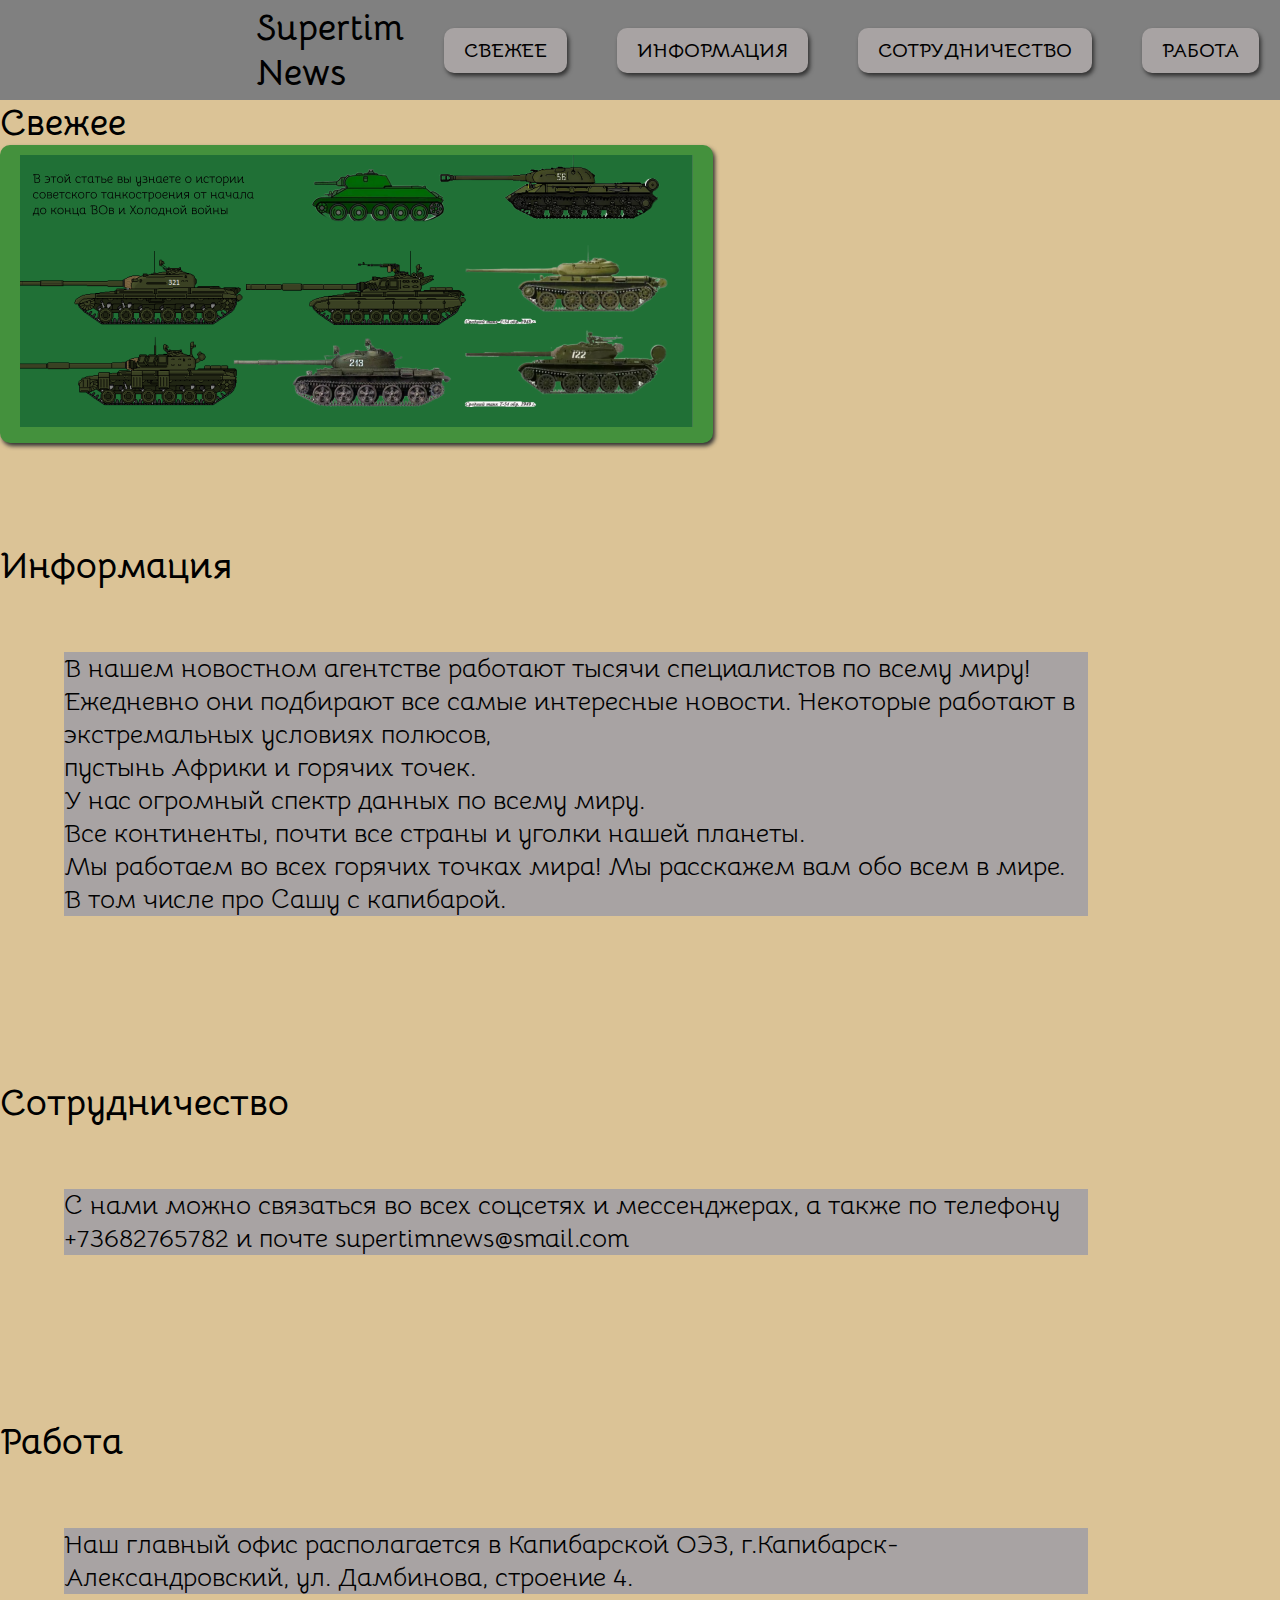
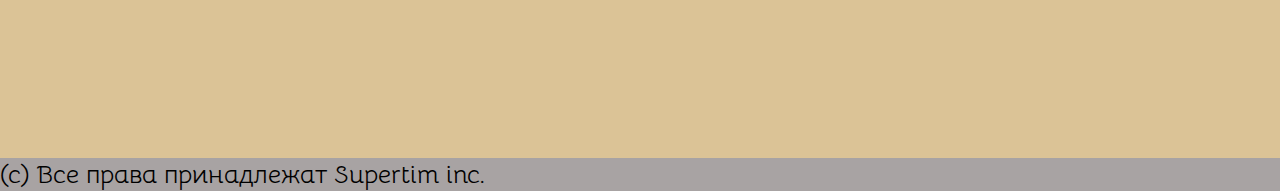
==== index.html @ e7a7e529 "Add files via upload" ====
<!DOCTYPE html>
<html lang="en">
<head>
    <meta charset="UTF-8">
    <meta name="viewport" content="width=device-width, initial-scale=1.0">
    <title>Supertim News</title>
     <link rel="stylesheet" href="style.css">
</head>
<body>
    <header>
        <div class="logo">Supertim News</div>
        <div class="pust">


        </div>
        <nav>
            <ul>
                <li><a href="#1" class="button">Свежее</a></li>
                <li><a href="#2" class="button">Информация</a></li>
                <li><a href="#3" class="button">Сотрудничество</a></li>
                <li><a href="#4" class="button">Работа</a></li>
            </ul>
        </nav>
    </header>
    <main>
        <article class="new" id="1">
            <div class="logostr">Свежее</div>
            <a href="stat1.html" class="button1"><img src="stat.PNG" alt=""></a>

        </article>
        <div class="razr">
            
        </div>
        <article id="2">
        <div class="logostr">Информация</div>
        <div>

        </div>
        <div class="txt">
                        В нашем новостном агентстве работают тысячи специалистов по всему миру!<br />
                        Ежедневно они подбирают все самые интересные новости. Некоторые работают в <br />
                        экстремальных условиях полюсов,<br />
                        пустынь Африки и горячих точек.<br />

                        У нас огромный спектр данных по всему миру.<br /> 
                        Все континенты, почти все страны и уголки нашей планеты.<br />
                        Мы работаем во всех горячих точках мира! Мы расскажем вам обо всем в мире. <br />
                        В том числе про Сашу с капибарой.
            </div> 
        </article>
        <div class="razr">

        </div>
        <article id="3">
            <div class="logostr">Сотрудничество</div>
            <div class="txt">
                С нами можно связаться во всех соцсетях и мессенджерах, а также по телефону
                +73682765782 и почте supertimnews@smail.com
            </div>

        </article>
        <div class="razr">

        </div>
        <article id="4">
            <div class="logostr">Работа</div>
            <div class="txt">
                Наш главный офис располагается в Капибарской ОЭЗ, г.Капибарск-Александровский, ул. Дамбинова, 
                строение 4.
            </div>


        </article>
        <div class="razr">

        </div>
    </main>
    <footer>
        <div>(с) Все права принадлежат Supertim inc.</div>
    </footer>
</body>
</html>
---- style.css ----
@import url('https://fonts.googleapis.com/css2?family=Bellota&display=swap');
body{
    margin:0;
    font-family: 'Bellota';
}
header{
    height: 100px;
    display: flex;
    align-items: center;
    padding: 0 20%;
    justify-content: space-between;
    background-color:grey;

}
header a{
    margin-right: 50px;
    font-weight: 500;
    font-size: 15px;
    color: black;
    text-decoration: none;
}
.logo{
    font-family: Bellota;
    font-size: 36px;
    font-weight: 850;
}
ul{
    display: flex;

}
li{
    list-style: none;
}
.pust{
    width: 20%;
}
.logostr{
    font-family: Bellota;
    font-size: 36px;
    font-weight: 700;
}
article a{
    margin-right: 50px;
    font-weight: 500;
    font-size: 15px;
    color: black;
    text-decoration: none;
}
main{
    background-color: #dbc396;
}
.txt{
    font-family: Bellota;
    font-size: 26px;
    display: flex;
    justify-content: flex-start;
    flex-wrap: wrap;
    background-color: rgb(168, 163, 163);
    text-align: left;
    width: 80%;
    margin: 5%;

}
.razr{
    height: 100px;
    background-color: #dbc396;
}
.ss{
    margin:5%;
    background-color: grey;
}

footer{
    background-color: rgb(168, 163, 163);
    font-family: Bellota;
    font-size: 26px;
}
.stat1{
    background-color: #dbc396;
    font-family: Bellota;
    font-size: 26px;
}
.img1{
    display: flex;

}
.button{
    display: inline-block;
    padding: 10px 20px;
    background-color:  rgb(168, 163, 163);
    text-decoration: none;
    border-radius: 10px;
    color: #000000;
    font-size: 20px;
    font-weight: 800;
    text-transform: uppercase;
    box-shadow: 2px 3px 4px #313131;
}
.button:hover{
    background-color: rgba(163, 161, 160, 0.3);
    box-shadow: none;
}
.button1{
    display: inline-block;
    padding: 10px 20px;
    background-color:  rgb(68, 145, 61);
    text-decoration: none;
    border-radius: 10px;
    color: #000000;
    font-size: 20px;
    font-weight: 800;
    text-transform: uppercase;
    box-shadow: 2px 3px 4px #313131;
}
.button1:hover{
    background-color: rgba(41, 134, 57, 0.3);
    box-shadow: none;
}
.txt1{
    font-family: Bellota;
    font-size: 26px;
    display: flex;
    justify-content: flex-start;
    flex-wrap: wrap;
    text-align: left;
    margin: 5%;

}
.statcolor{
    background-color: #dbc396;
}
body{
    background-color: #dbc396;
}
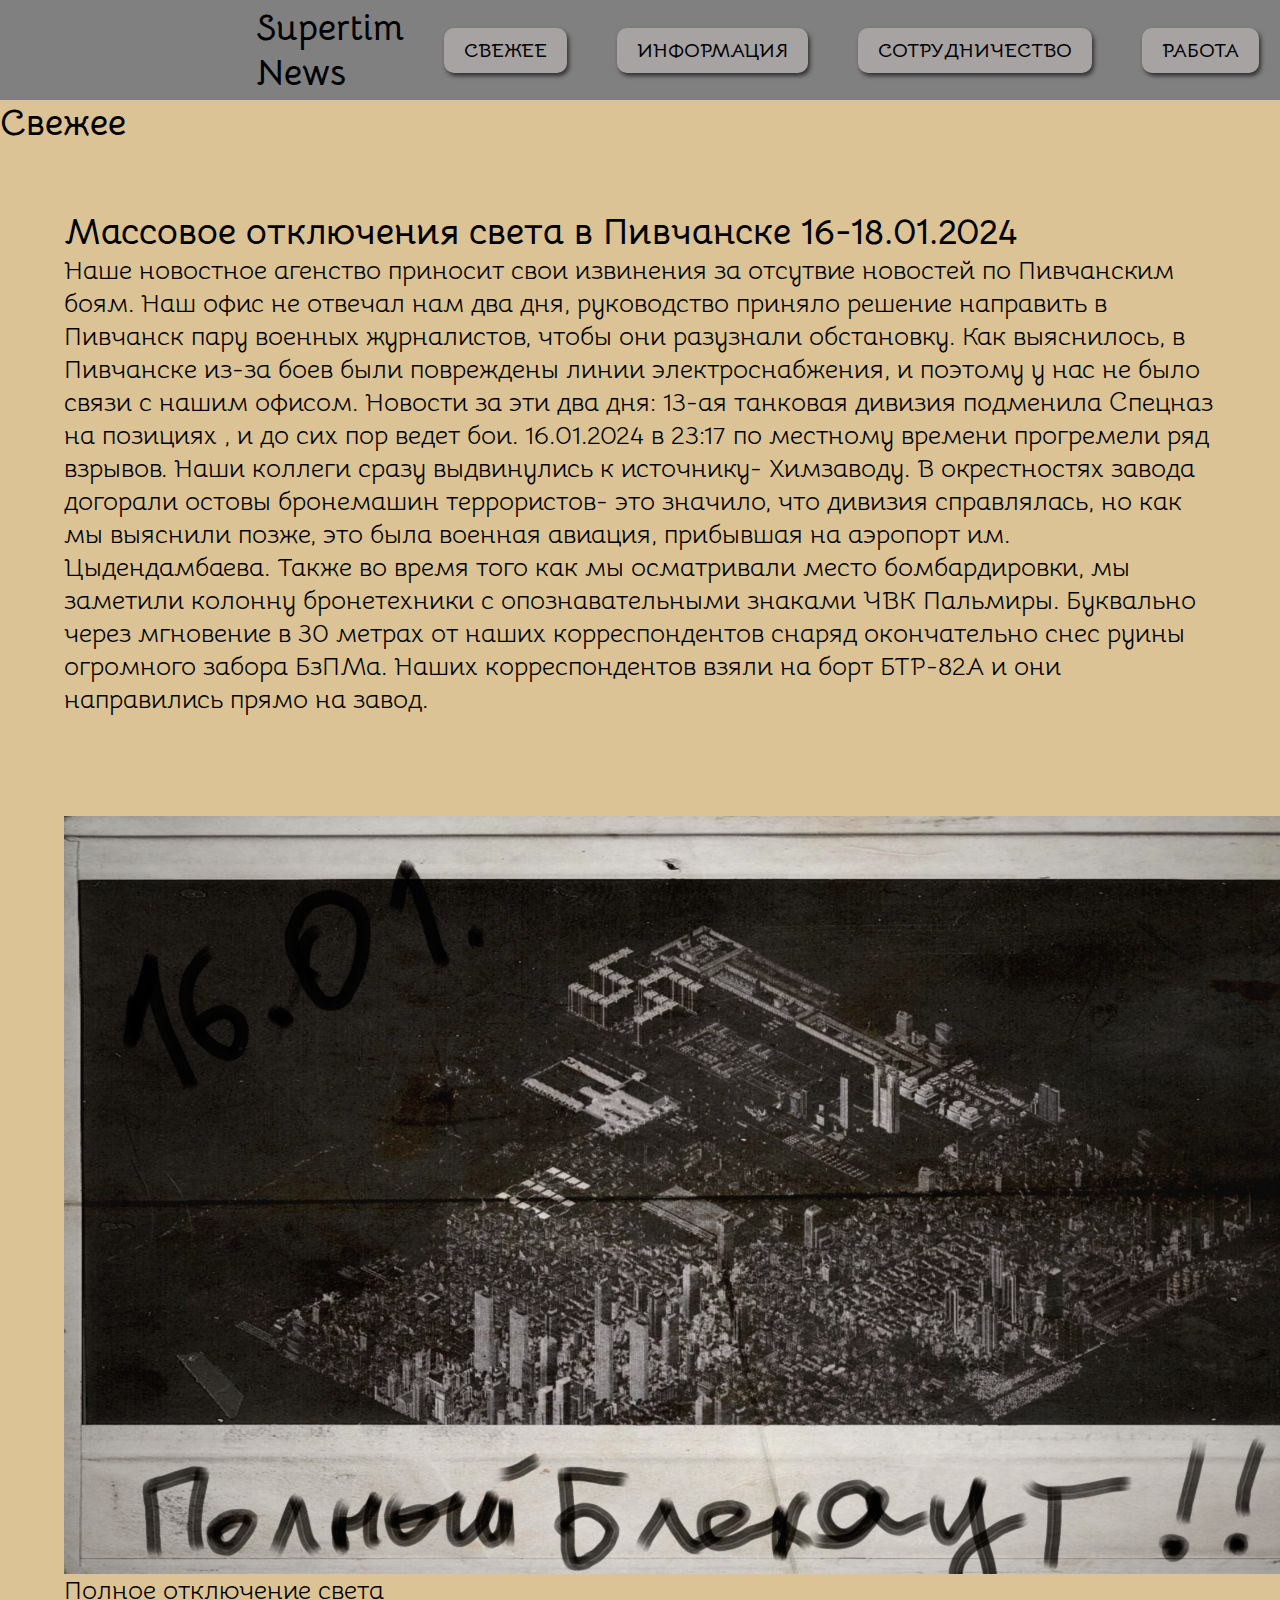
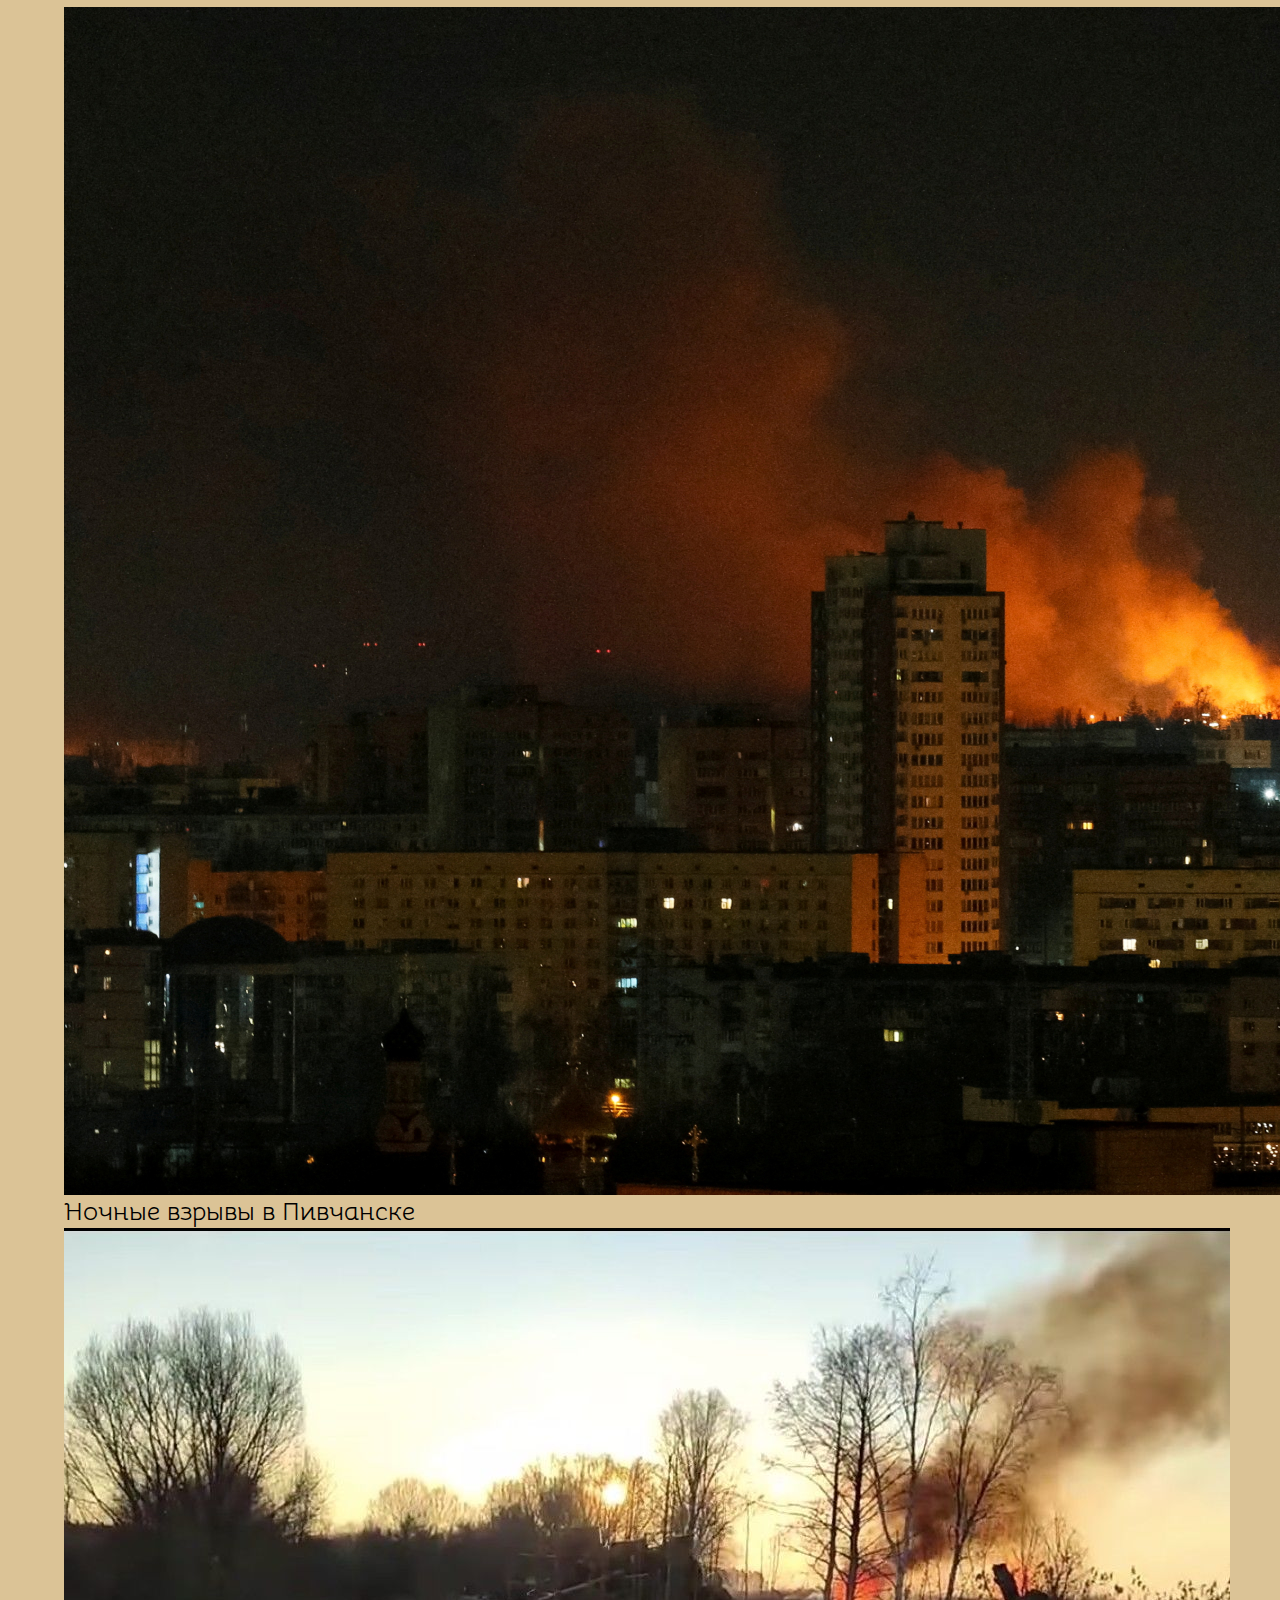
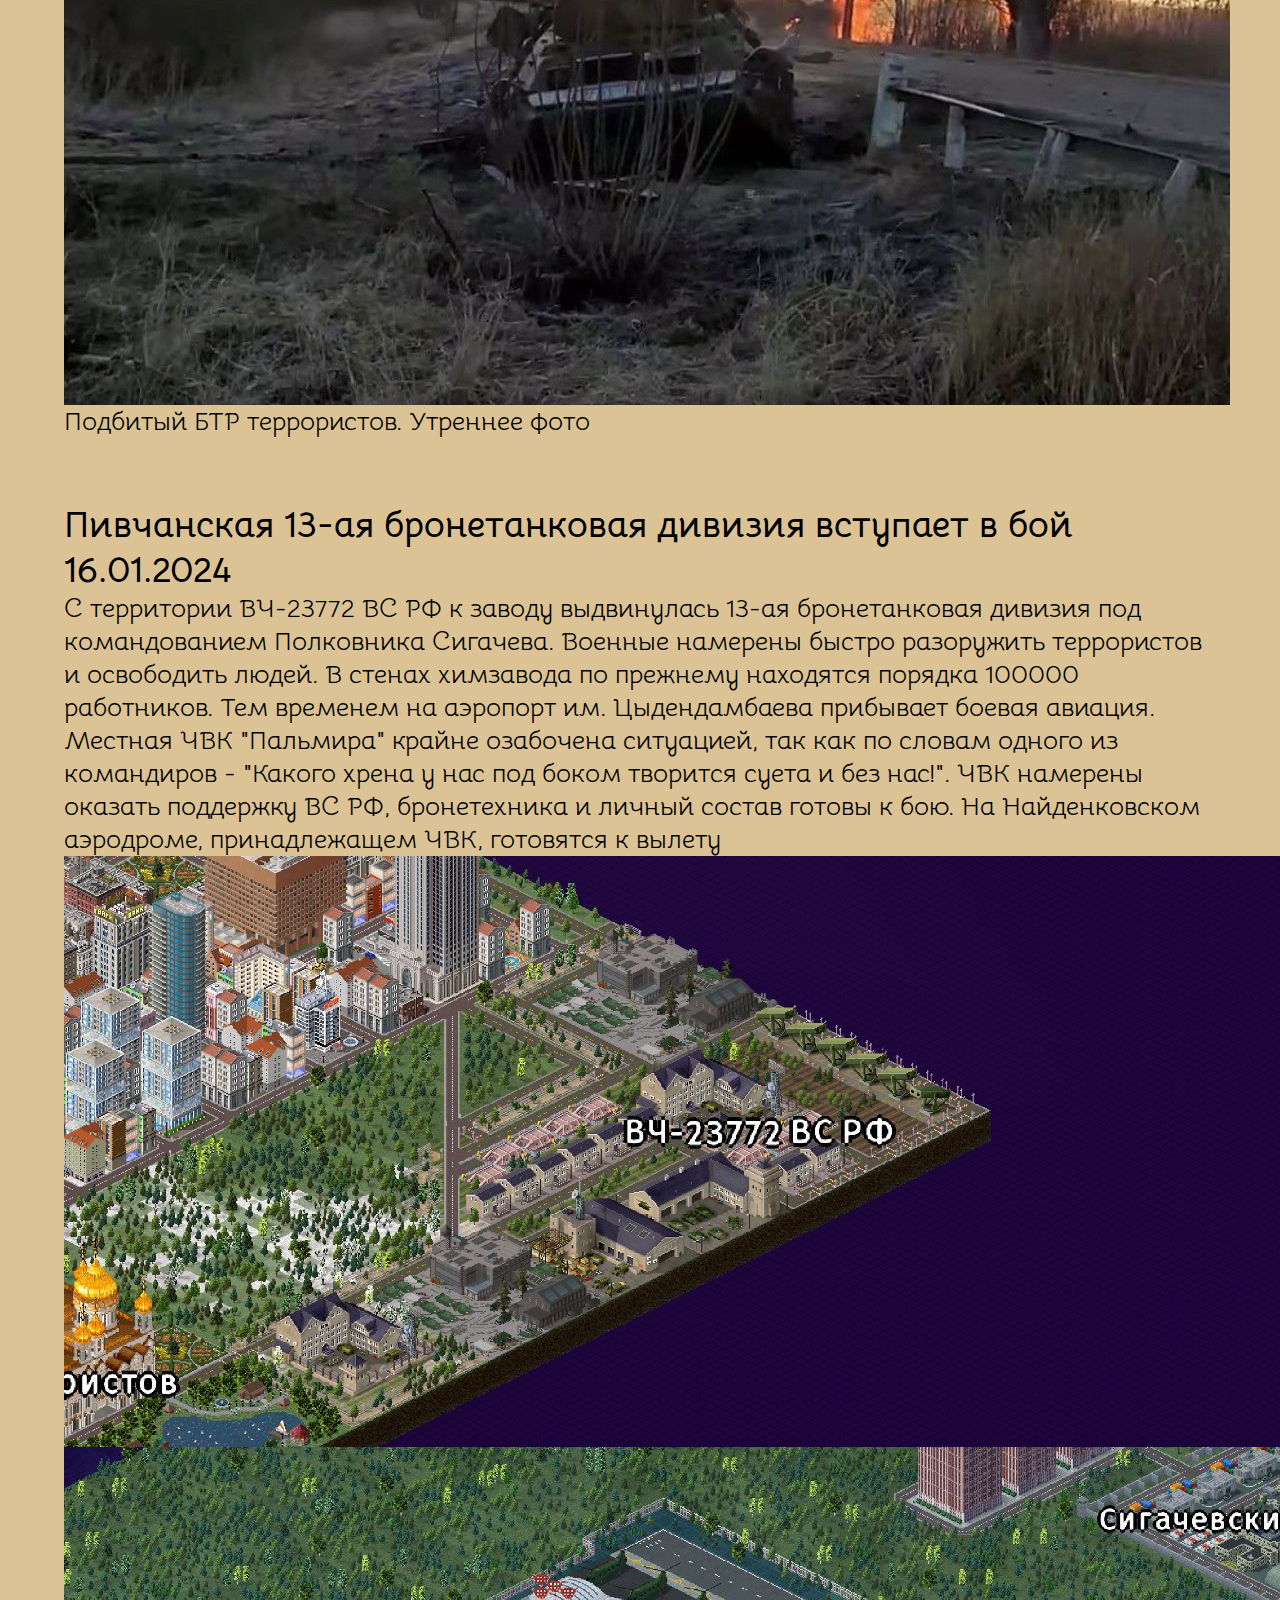
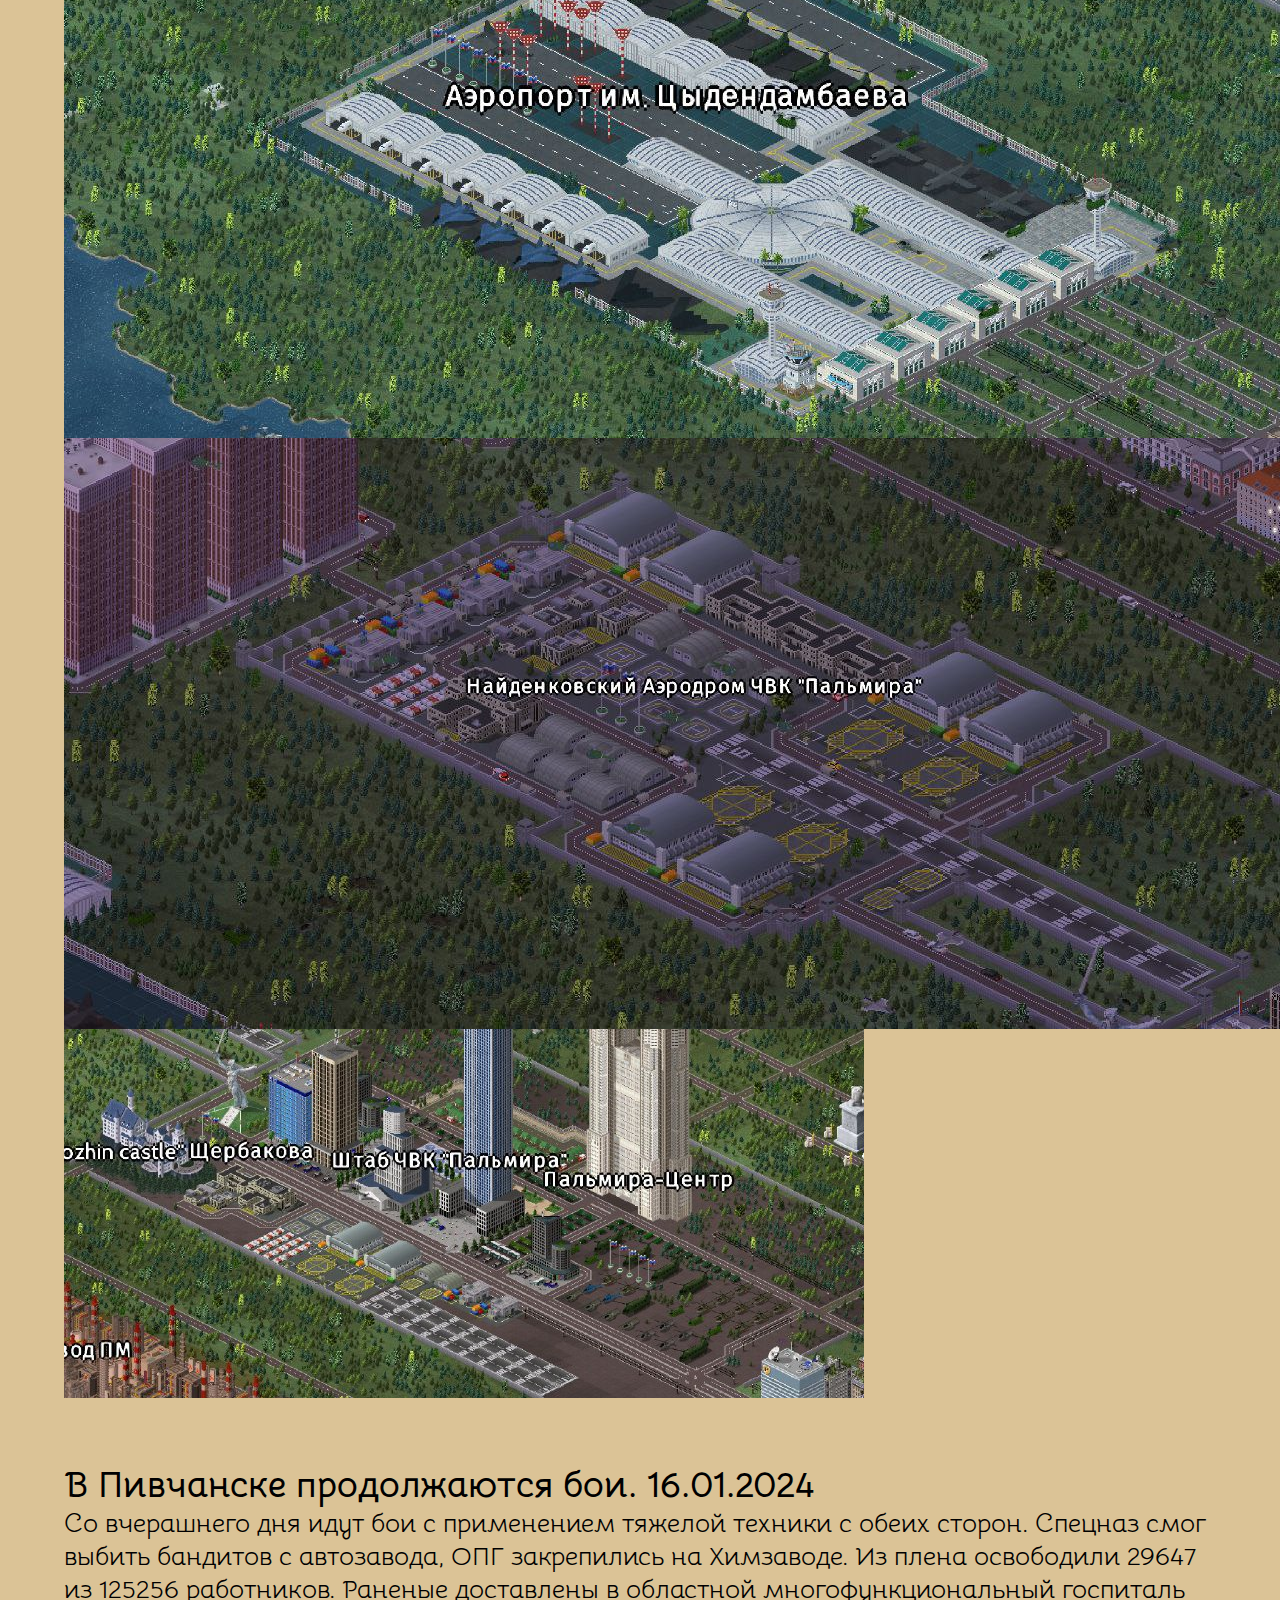
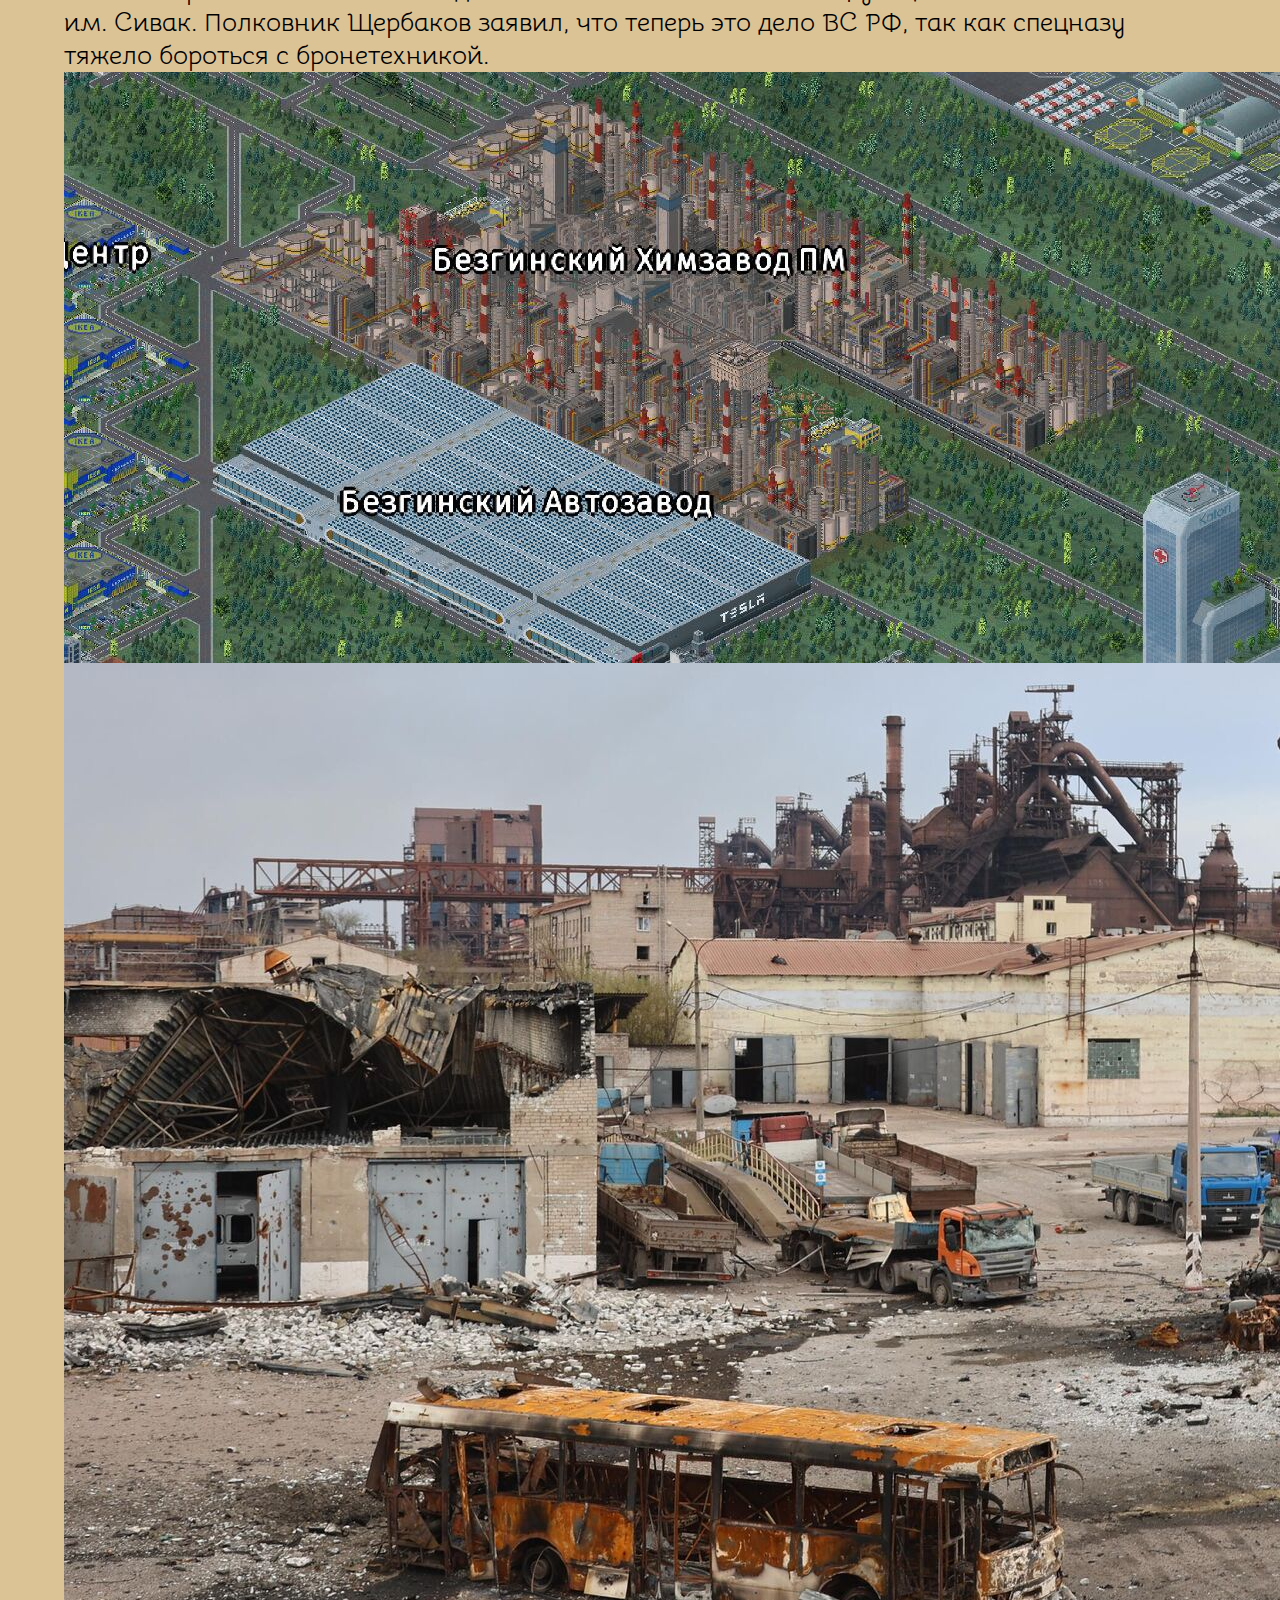
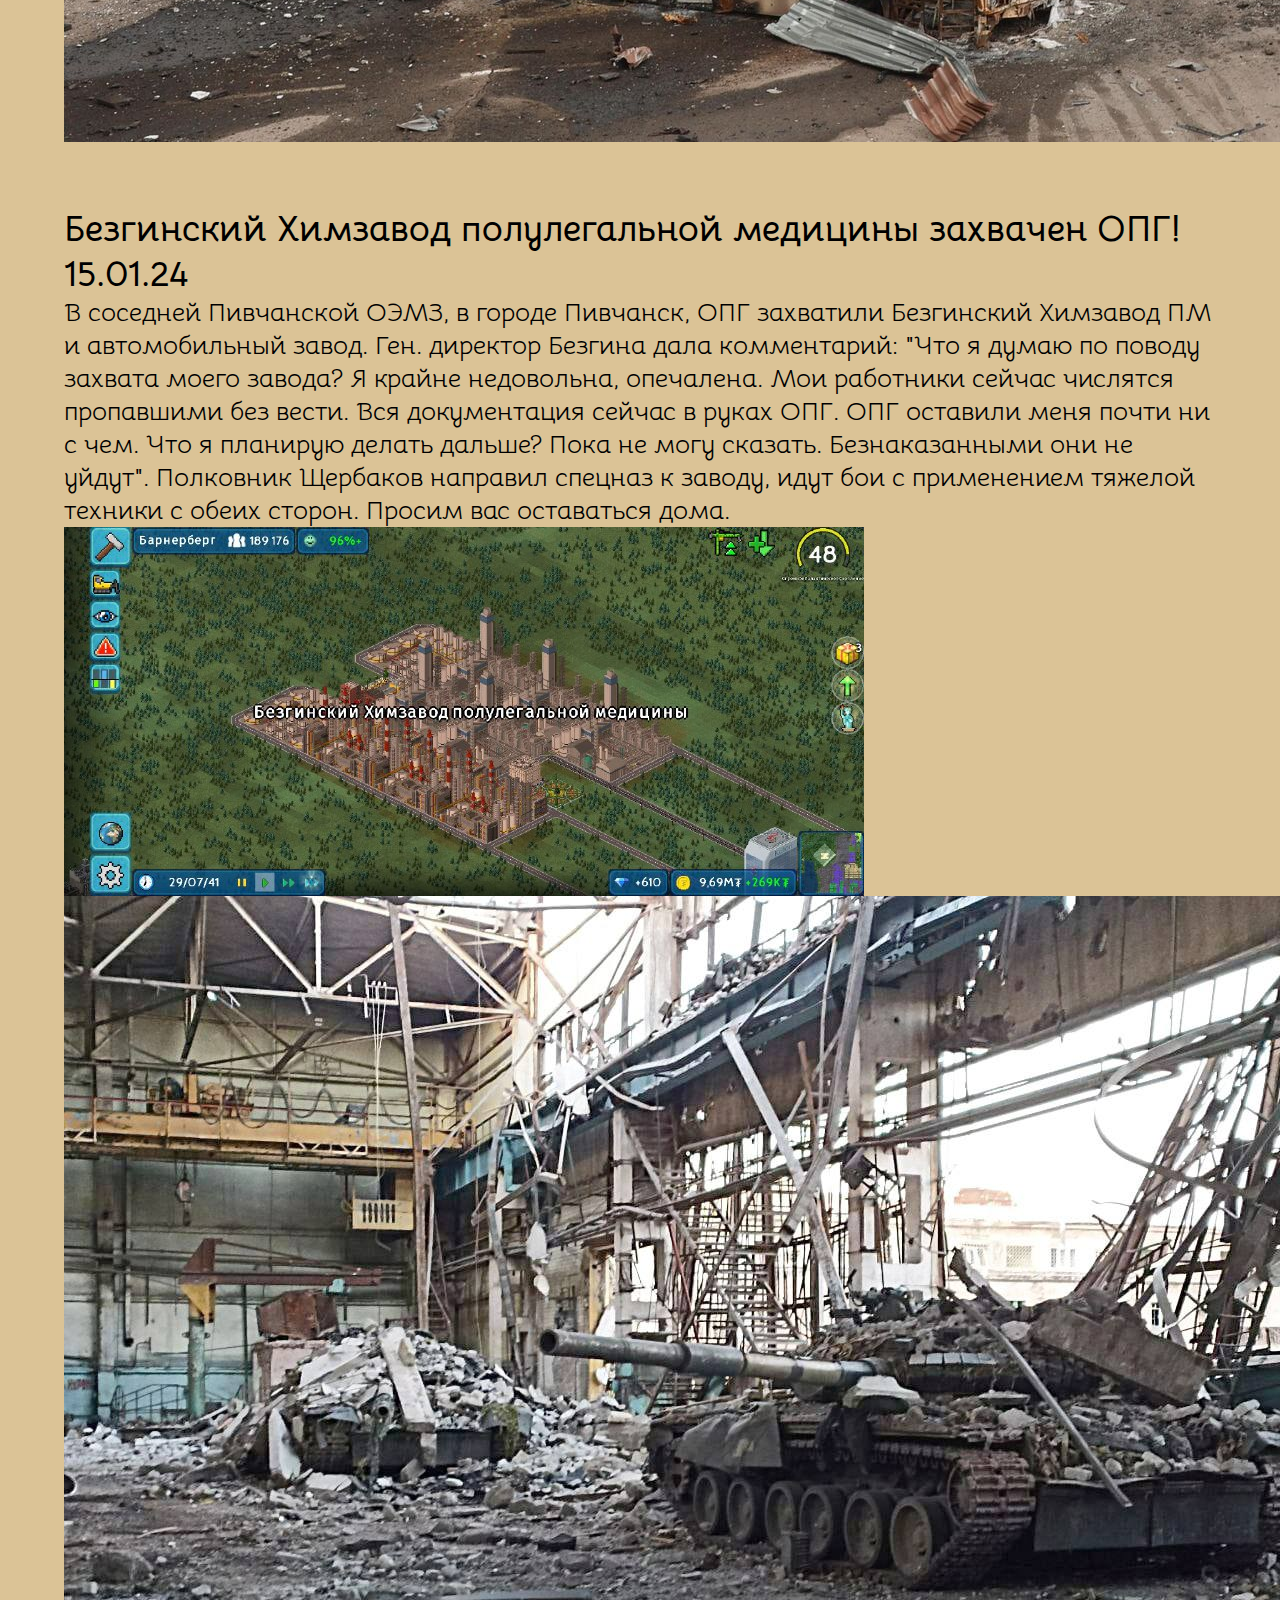
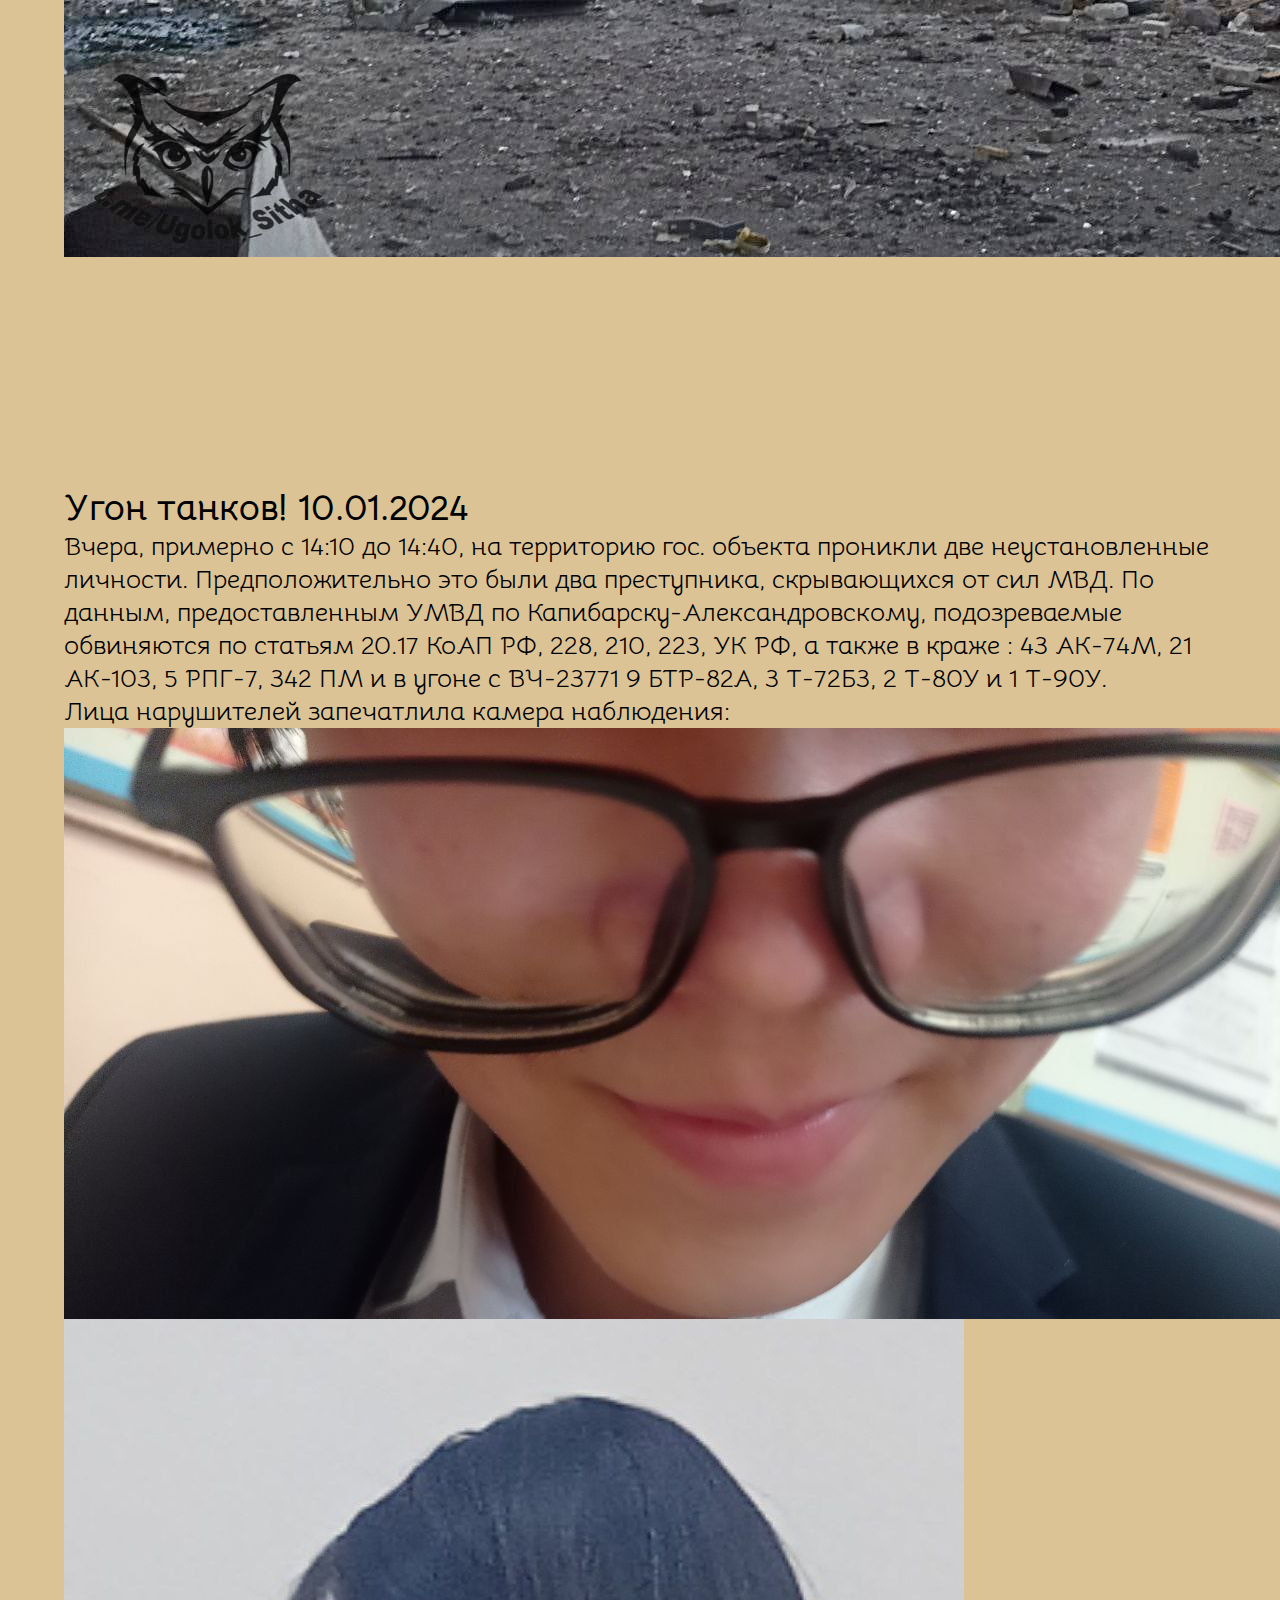
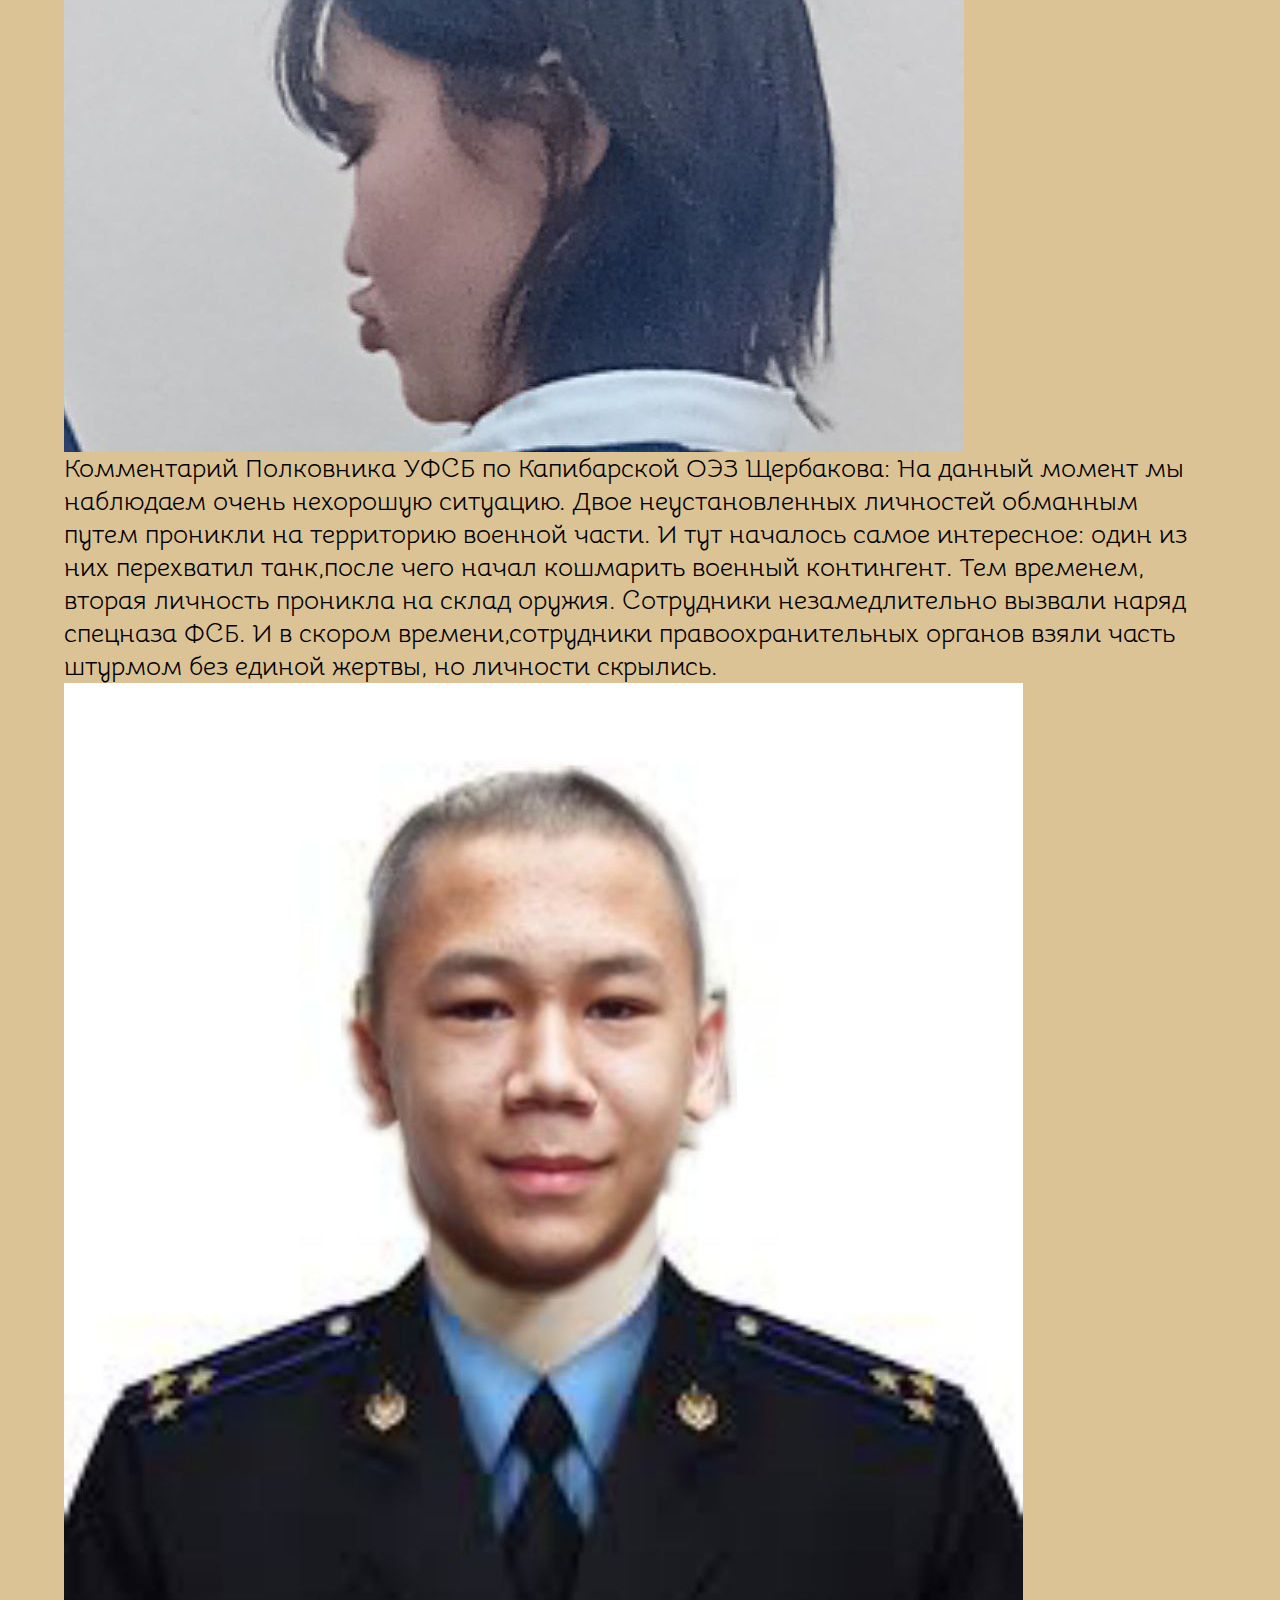
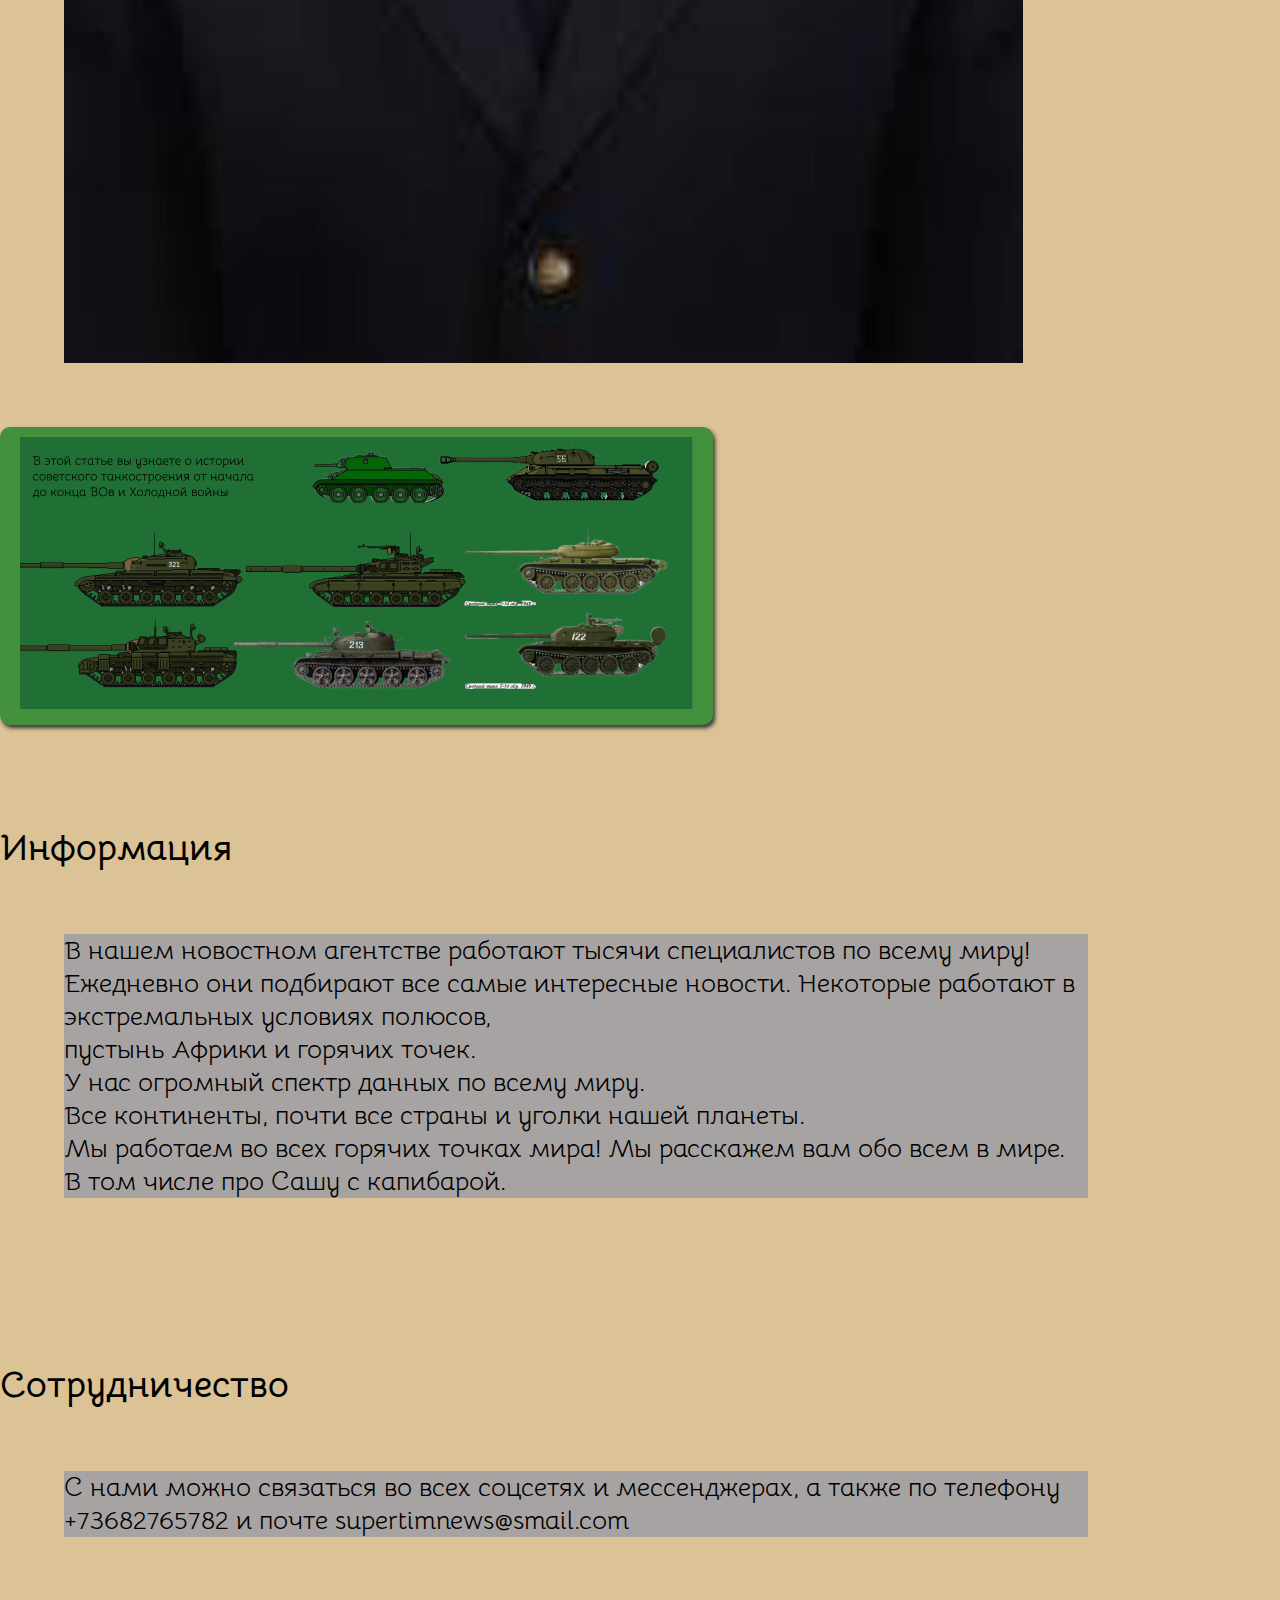
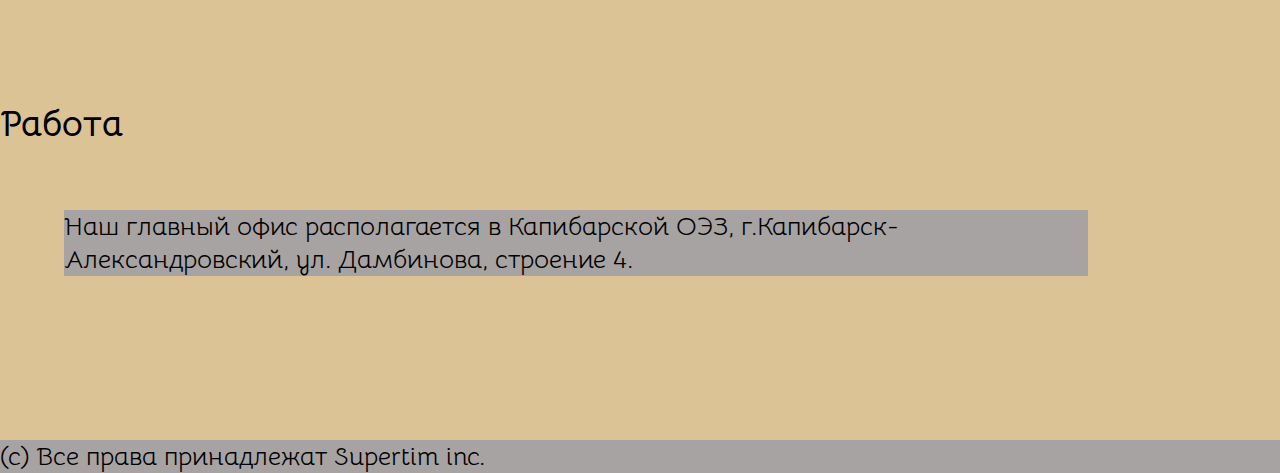
==== commit 425c9e98: "Add files via upload" ====
--- a/index.html
+++ b/index.html
@@ -1,6 +1,7 @@
 <!DOCTYPE html>
 <html lang="en">
 <head>
+    <meta name="yandex-verification" content="4225d6c9a8a14263" />
     <meta charset="UTF-8">
     <meta name="viewport" content="width=device-width, initial-scale=1.0">
     <title>Supertim News</title>
@@ -25,6 +26,81 @@
     <main>
         <article class="new" id="1">
             <div class="logostr">Свежее</div>
+
+            <div class="txt1">
+                <div class="logostr"> Массовое отключения света в Пивчанске 16-18.01.2024  </div>
+                Наше новостное агенство приносит свои извинения за отсутвие новостей по Пивчанским боям. Наш офис
+                не отвечал нам два дня, руководство приняло решение направить в Пивчанск пару военных журналистов, 
+                чтобы они разузнали обстановку. Как выяснилось, в Пивчанске из-за боев были повреждены линии электроснабжения,
+                и поэтому у нас не было связи с нашим офисом. Новости за эти два дня: 13-ая танковая дивизия подменила Спецназ на позициях
+                , и до сих пор ведет бои. 16.01.2024 в 23:17 по местному времени прогремели ряд взрывов. Наши коллеги сразу выдвинулись к источнику- Химзаводу. 
+                В окрестностях завода догорали остовы бронемашин террористов- это значило, что дивизия справлялась, но как мы выяснили позже, это была военная авиация,
+                прибывшая на аэропорт им. Цыдендамбаева. Также во время того как мы осматривали место бомбардировки, мы заметили колонну
+                бронетехники с опознавательными знаками ЧВК Пальмиры. Буквально через мгновение в 30 метрах от наших корреспондентов снаряд окончательно
+                снес руины огромного забора БзПМа. Наших корреспондентов взяли на борт БТР-82А и они направились прямо на завод.  <br>
+                <div class="razr"> </div>
+                <img class= "prest" src="blackout.jpg" alt="">
+                Полное отключение света
+                <img class= "prest" src="vzryvy.jpg" alt="">
+                Ночные взрывы в Пивчанске
+                <img class= "prest" src="ostov.jpg" alt="">
+                Подбитый БТР террористов. Утреннее фото
+                
+            </div>
+
+            <div class="txt1">
+                <div class="logostr"> Пивчанская 13-ая бронетанковая дивизия вступает в бой 16.01.2024  </div>
+                С территории ВЧ-23772 ВС РФ к заводу выдвинулась 13-ая бронетанковая дивизия под командованием Полковника Сигачева.
+                Военные намерены быстро разоружить террористов и освободить людей. В стенах химзавода по прежнему находятся порядка 100000 работников. 
+                Тем временем на аэропорт им. Цыдендамбаева прибывает боевая авиация. Местная ЧВК "Пальмира" крайне озабочена ситуацией, так как по словам одного из командиров - 
+                "Какого хрена у нас под боком творится суета и без нас!". ЧВК намерены оказать поддержку ВС РФ, бронетехника и личный состав готовы к бою. На Найденковском аэродроме,
+                принадлежащем ЧВК, готовятся к вылету
+
+                <img class= "prest" src="vch.jpg" alt="">
+                <img class= "prest" src="aeroport.jpg" alt="">
+                <img class= "prest" src="aerodr.jpg" alt="">
+                <img class= "prest" src="palmira.jpg" alt="">
+            </div>
+
+            <div class="txt1">
+                <div class="logostr"> В Пивчанске продолжаются бои. 16.01.2024  </div>
+                Со вчерашнего дня идут бои с применением тяжелой техники с обеих сторон. Спецназ смог выбить бандитов с автозавода, ОПГ закрепились на Химзаводе. 
+                Из плена освободили 29647 из 125256 работников. Раненые доставлены в областной многофункциональный госпиталь им. Сивак. 
+                Полковник Щербаков заявил, что теперь это дело ВС РФ, так как спецназу тяжело бороться с бронетехникой. 
+                <img class= "prest" src="bz.jpg" alt="">
+                <img class= "prest" src="z2.jpg" alt="">
+            </div>
+
+            <div class="txt1">
+                <div class="logostr"> Безгинский Химзавод полулегальной медицины захвачен ОПГ! 15.01.24</div>
+                В соседней Пивчанской ОЭМЗ, в городе Пивчанск, ОПГ захватили Безгинский Химзавод ПМ и автомобильный завод. Ген. директор Безгина дала комментарий: 
+                "Что я думаю по поводу захвата моего завода? Я крайне недовольна, опечалена. Мои работники сейчас числятся пропавшими без вести.
+                Вся документация сейчас в руках ОПГ. 
+                ОПГ оставили меня почти ни с чем. Что я планирую делать дальше? 
+                Пока не могу сказать. Безнаказанными они не уйдут".
+                Полковник Щербаков направил спецназ к заводу, 
+                идут бои с применением тяжелой техники с обеих сторон. Просим вас оставаться дома. 
+                <img class= "prest" src="zavod.jpg" alt="">
+                <img class= "prest" src="z1.jpg" alt="">
+            </div>
+            <div class="razr"></div>
+            <div class="txt1">
+                <div class="logostr"> Угон танков! 10.01.2024</div>
+                Вчера, примерно с 14:10 до 14:40, на территорию гос. объекта проникли две неустановленные личности. 
+                Предположительно это были два преступника, скрывающихся от сил МВД. По данным, предоставленным УМВД по Капибарску-Александровскому,
+                подозреваемые обвиняются по статьям 20.17 КоАП РФ, 228, 210, 223, УК РФ, а также в краже : 43 АК-74М, 21 АК-103, 5 РПГ-7, 342 ПМ 
+                и в угоне с ВЧ-23771 9 БТР-82А, 3 Т-72Б3, 2 Т-80У и 1 Т-90У.<br>
+                Лица нарушителей запечатлила камера наблюдения:<br>
+                <img class= "prest" src="sanya.jpg" alt="">
+                <img class= "prest" src="sar.jpg" alt="">
+                Комментарий Полковника УФСБ по Капибарской ОЭЗ Щербакова:  На данный момент мы наблюдаем очень нехорошую ситуацию. 
+                Двое неустановленных личностей обманным путем проникли на территорию военной части. И тут началось самое интересное: 
+                один из них перехватил танк,после чего начал кошмарить военный контингент. Тем временем, вторая личность проникла на склад оружия. Сотрудники незамедлительно вызвали наряд спецназа ФСБ. 
+                И в скором времени,сотрудники правоохранительных органов взяли часть штурмом без единой жертвы, но личности скрылись. <br>
+                <img class= "prest" src="andr.jpg" alt="">
+
+            </div>
+            
             <a href="stat1.html" class="button1"><img src="stat.PNG" alt=""></a>
 
         </article>
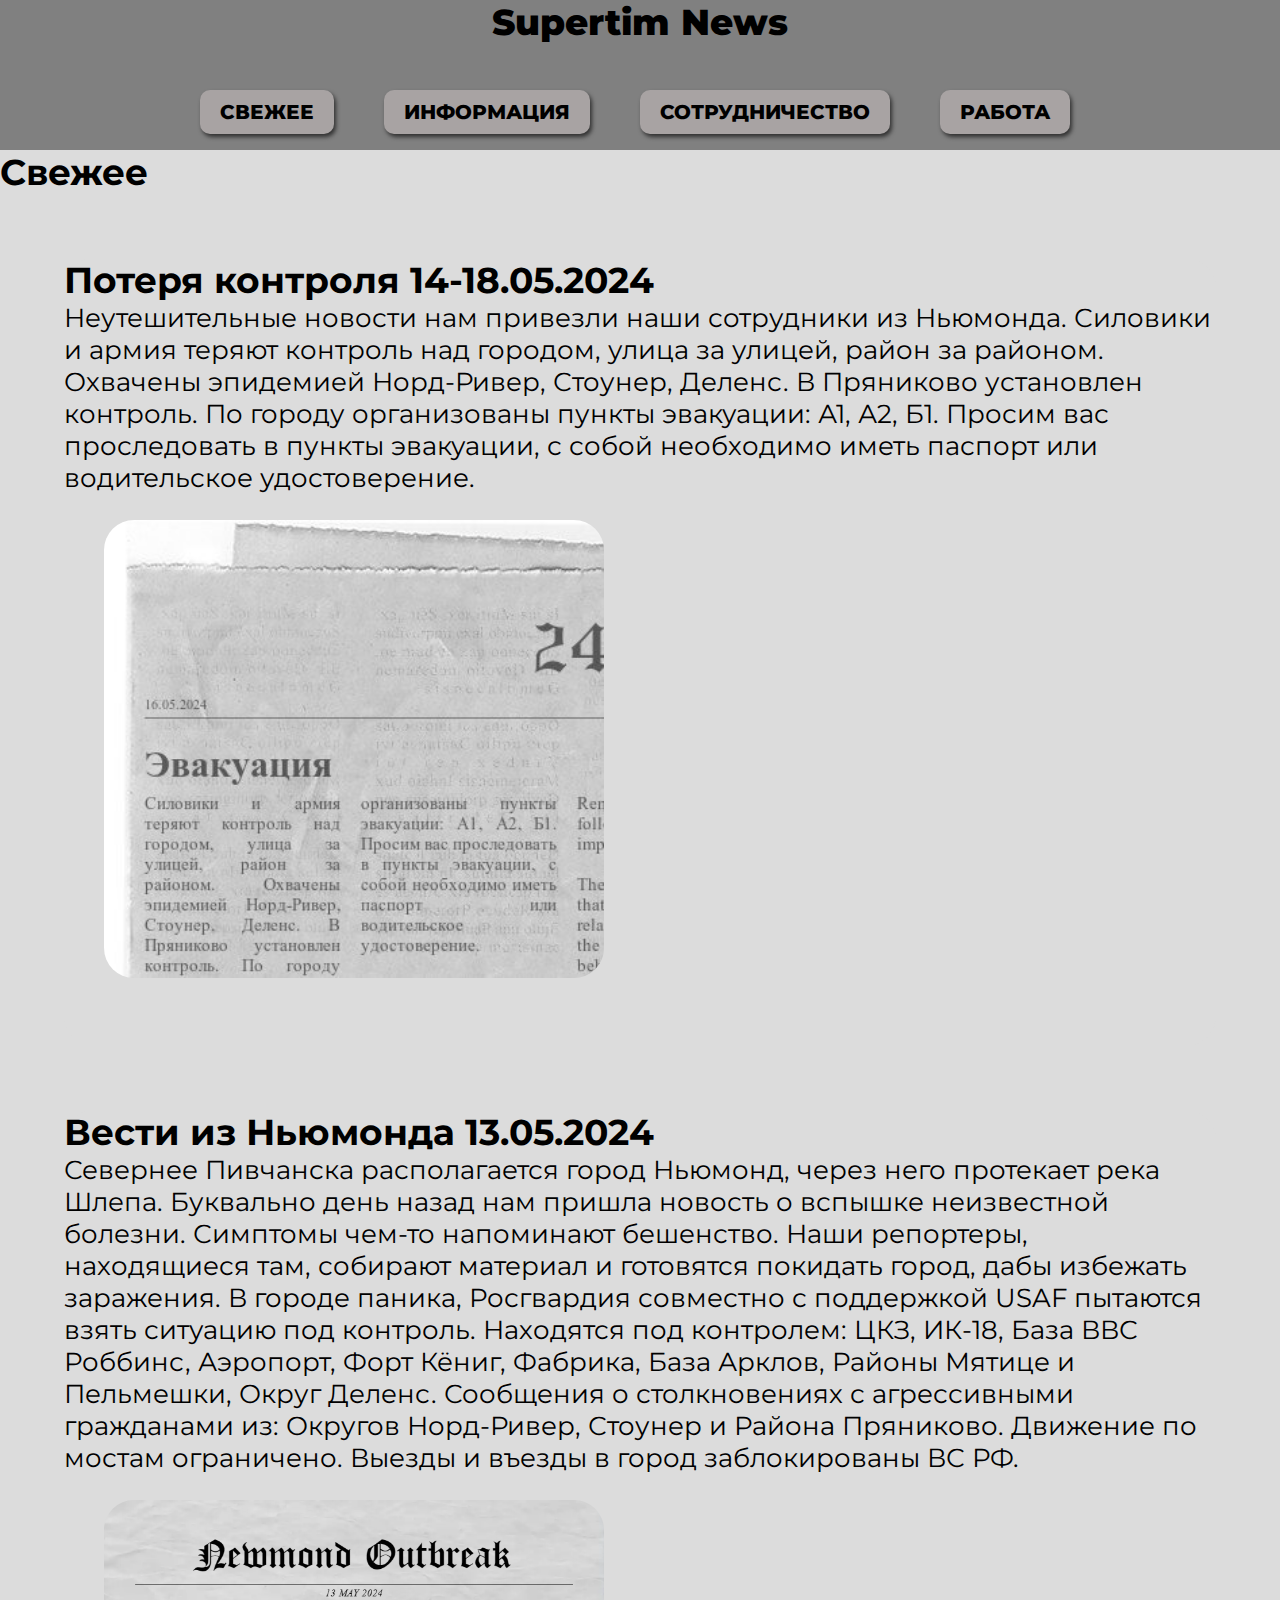
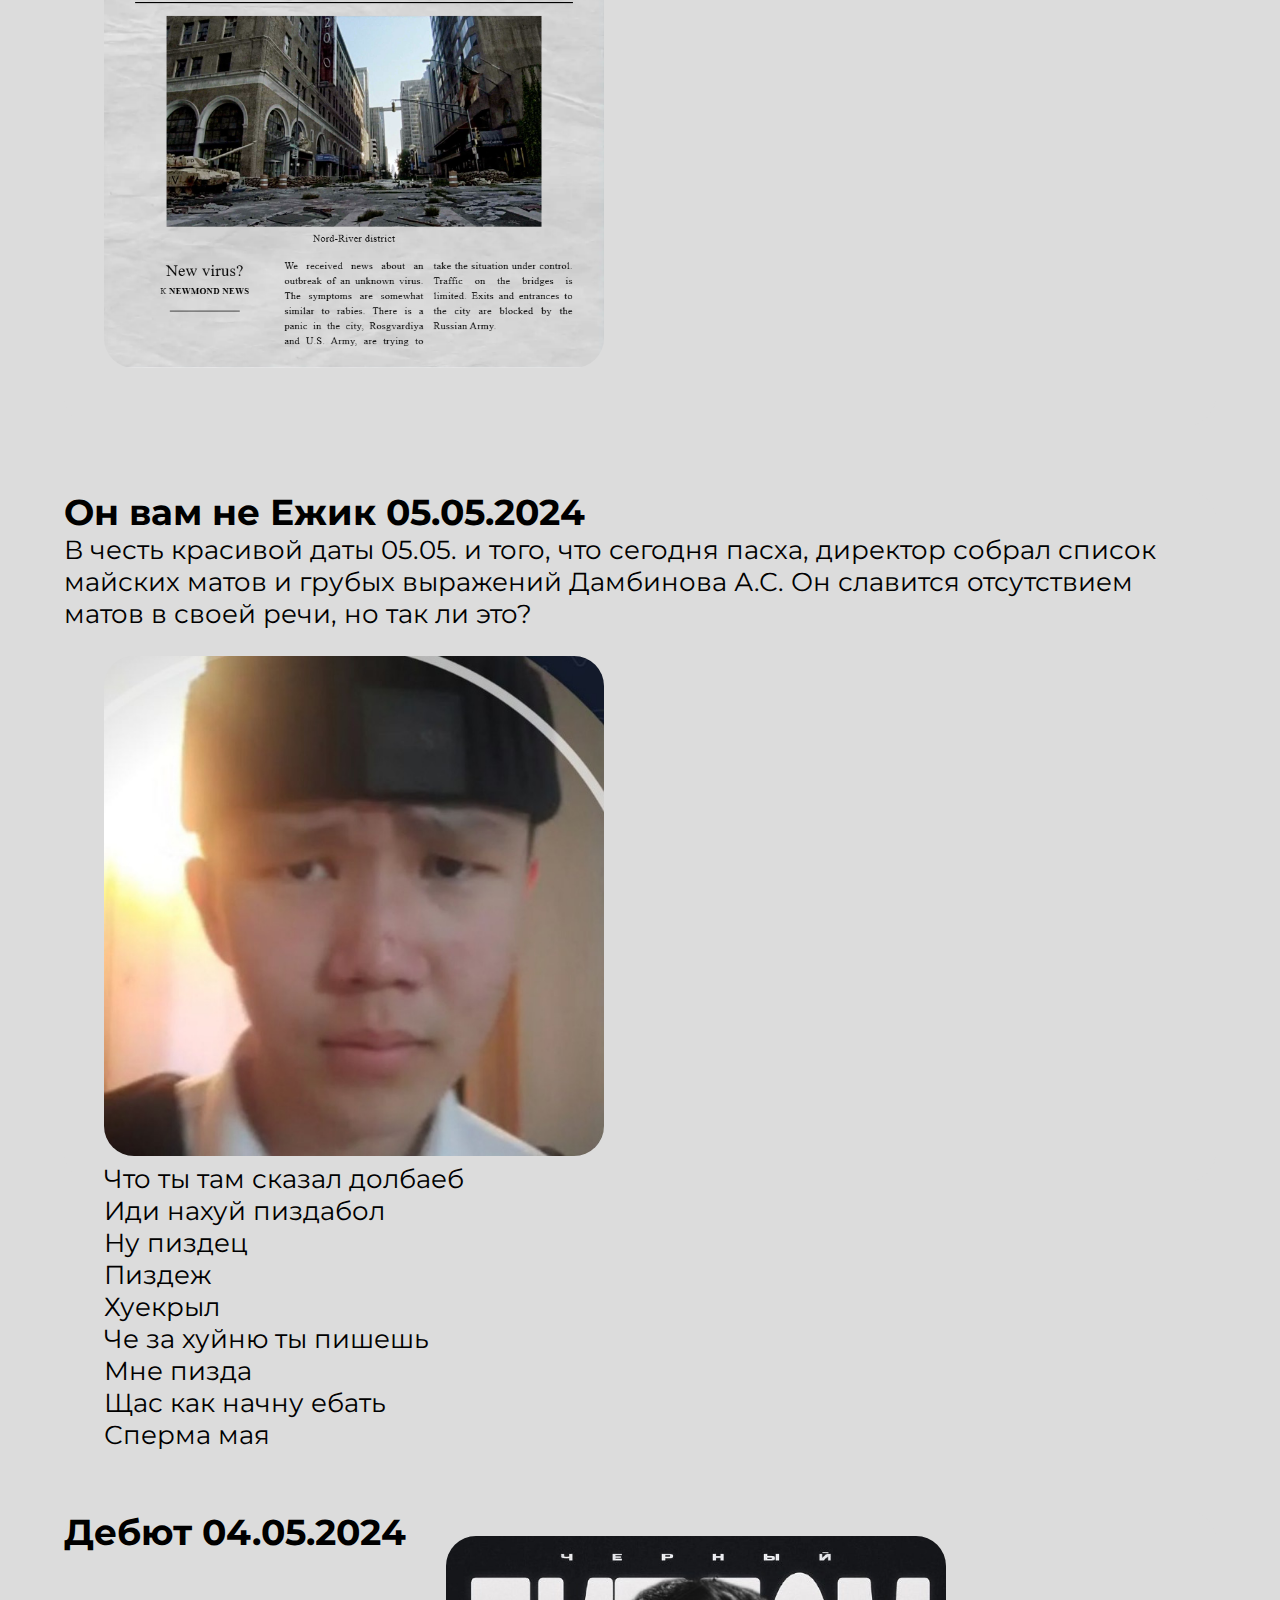
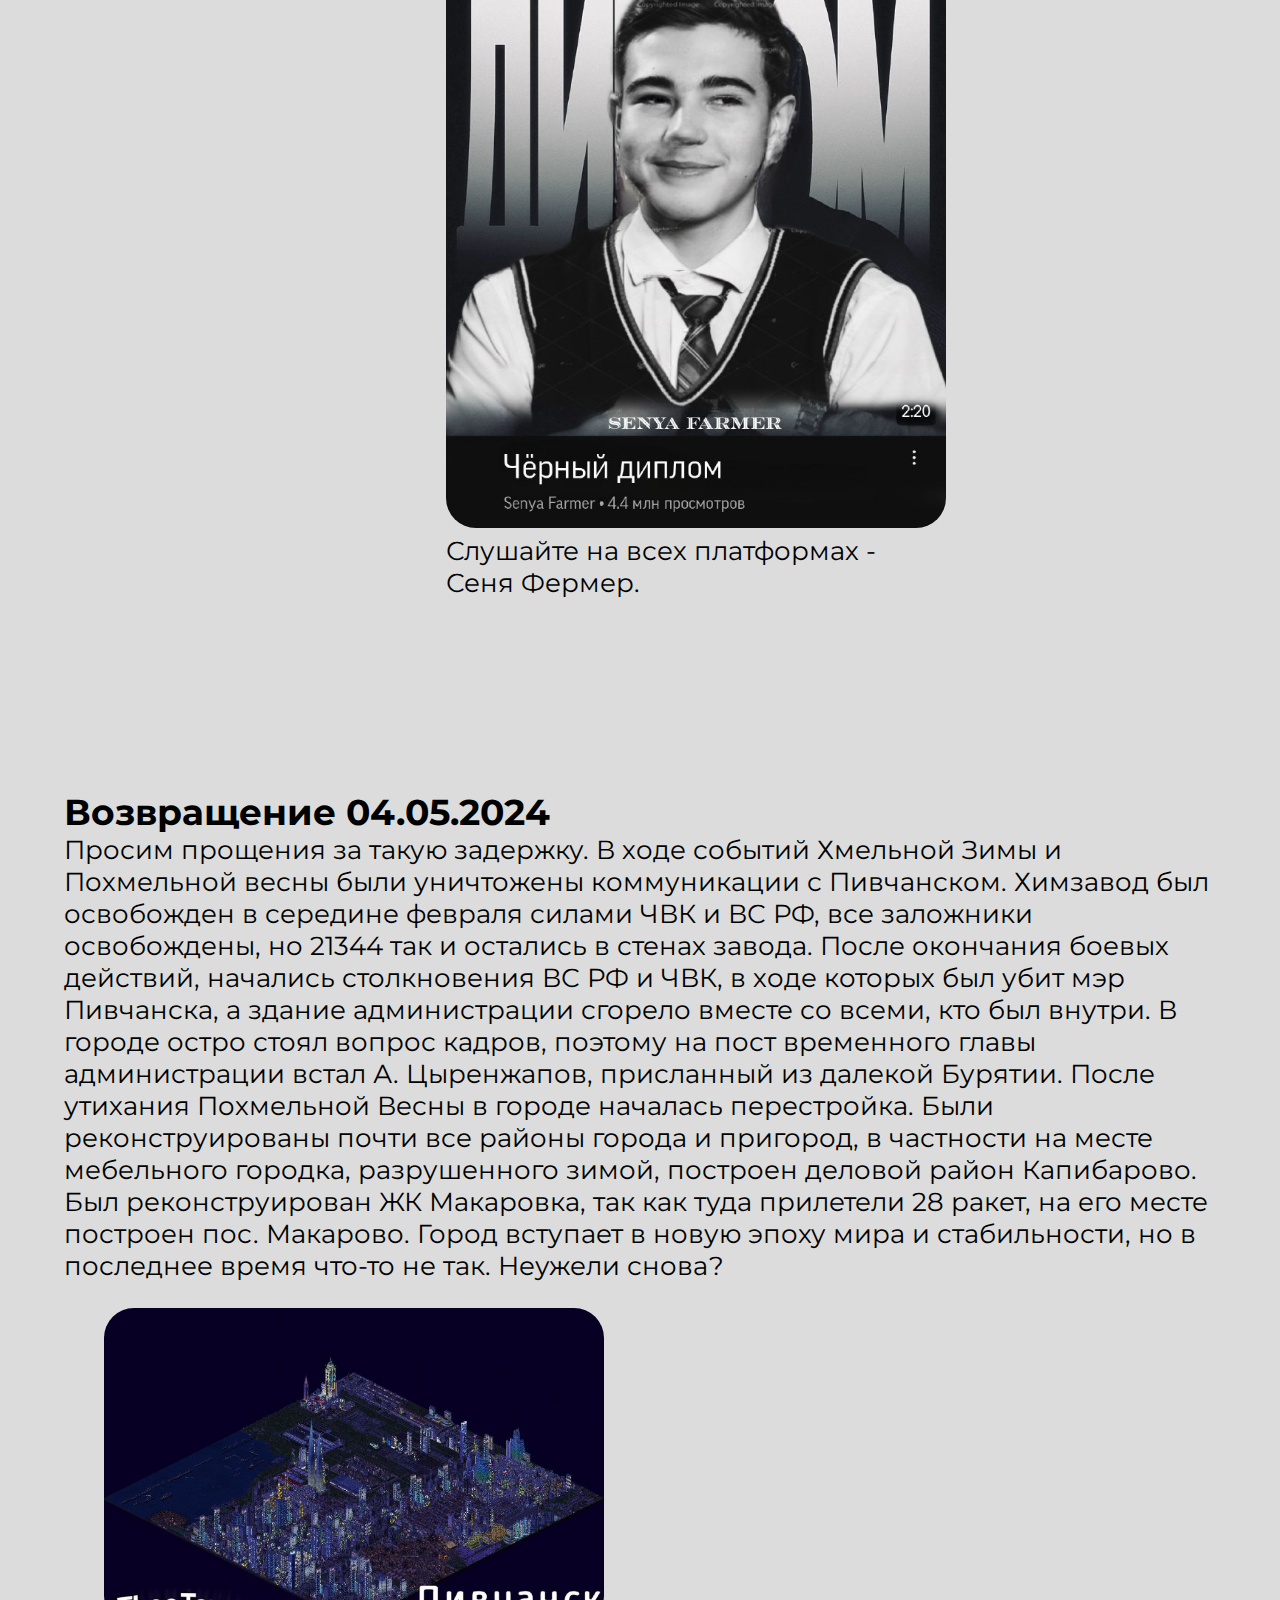
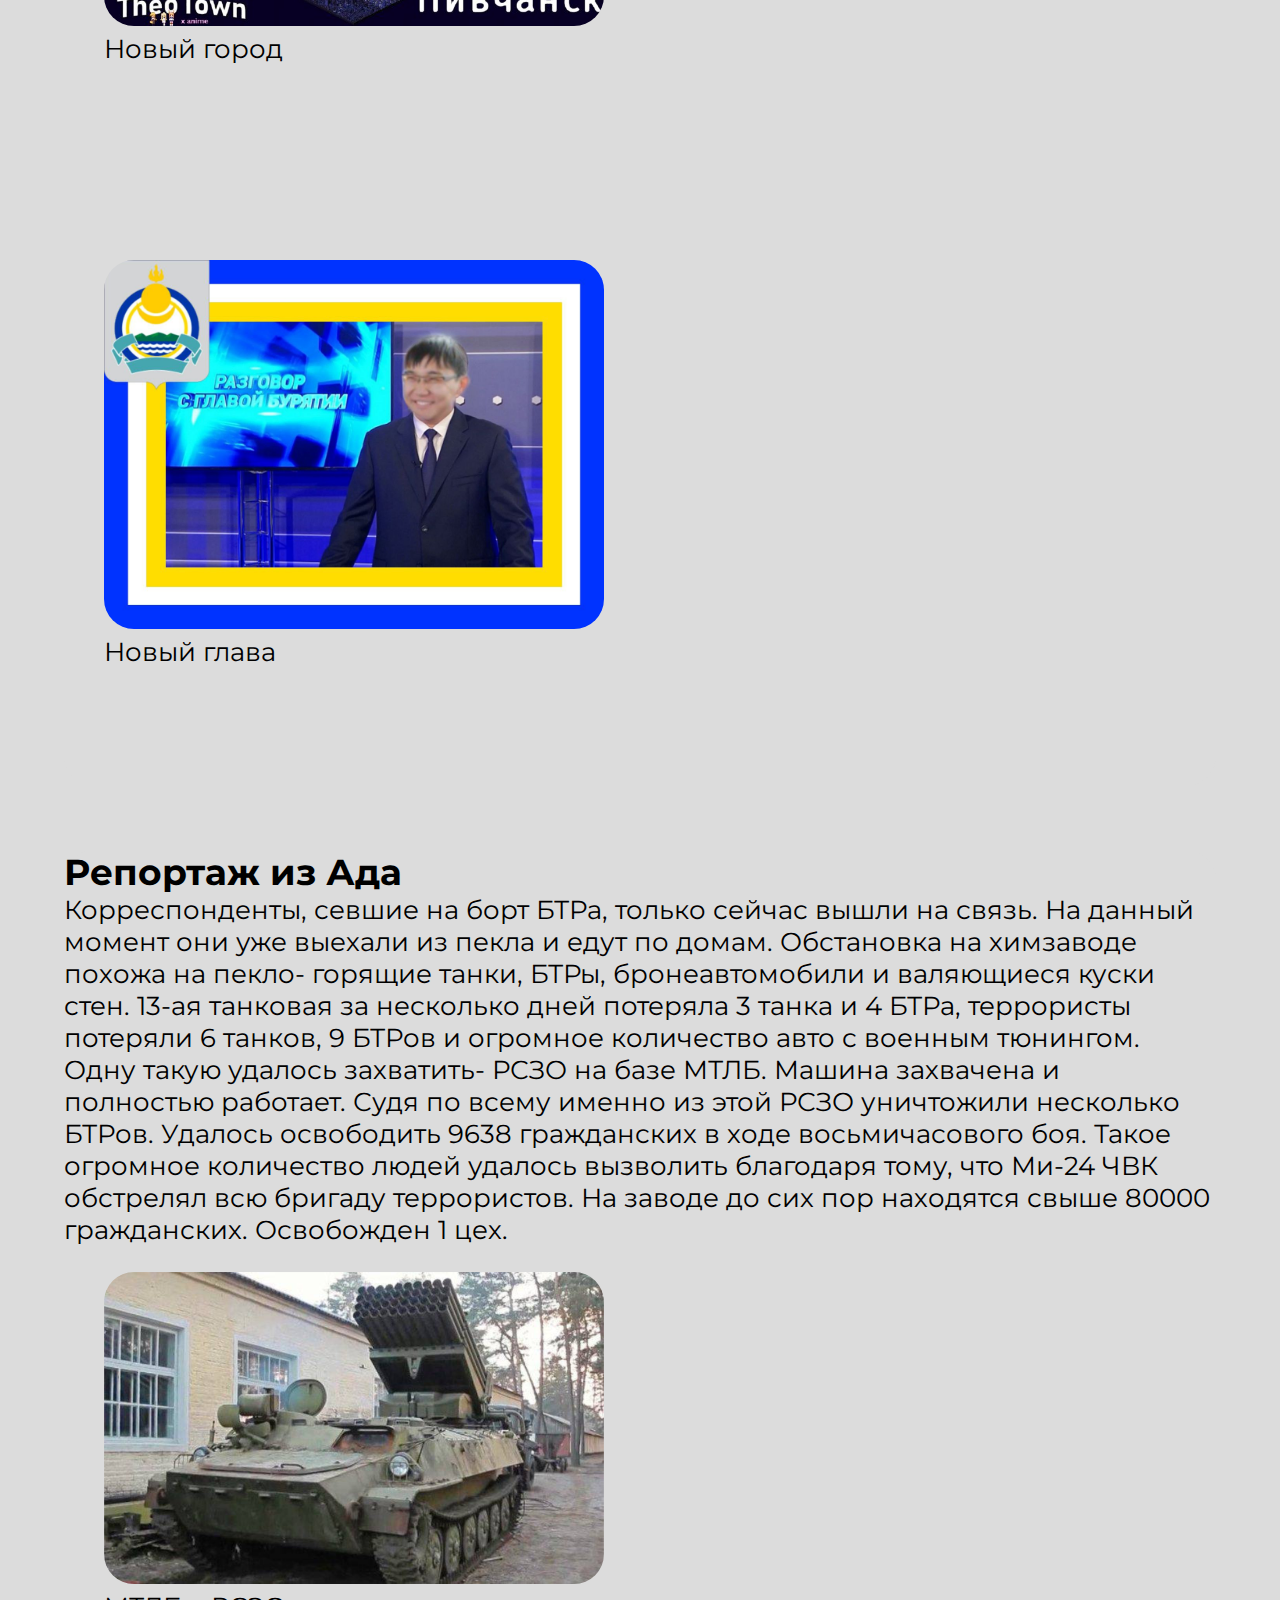
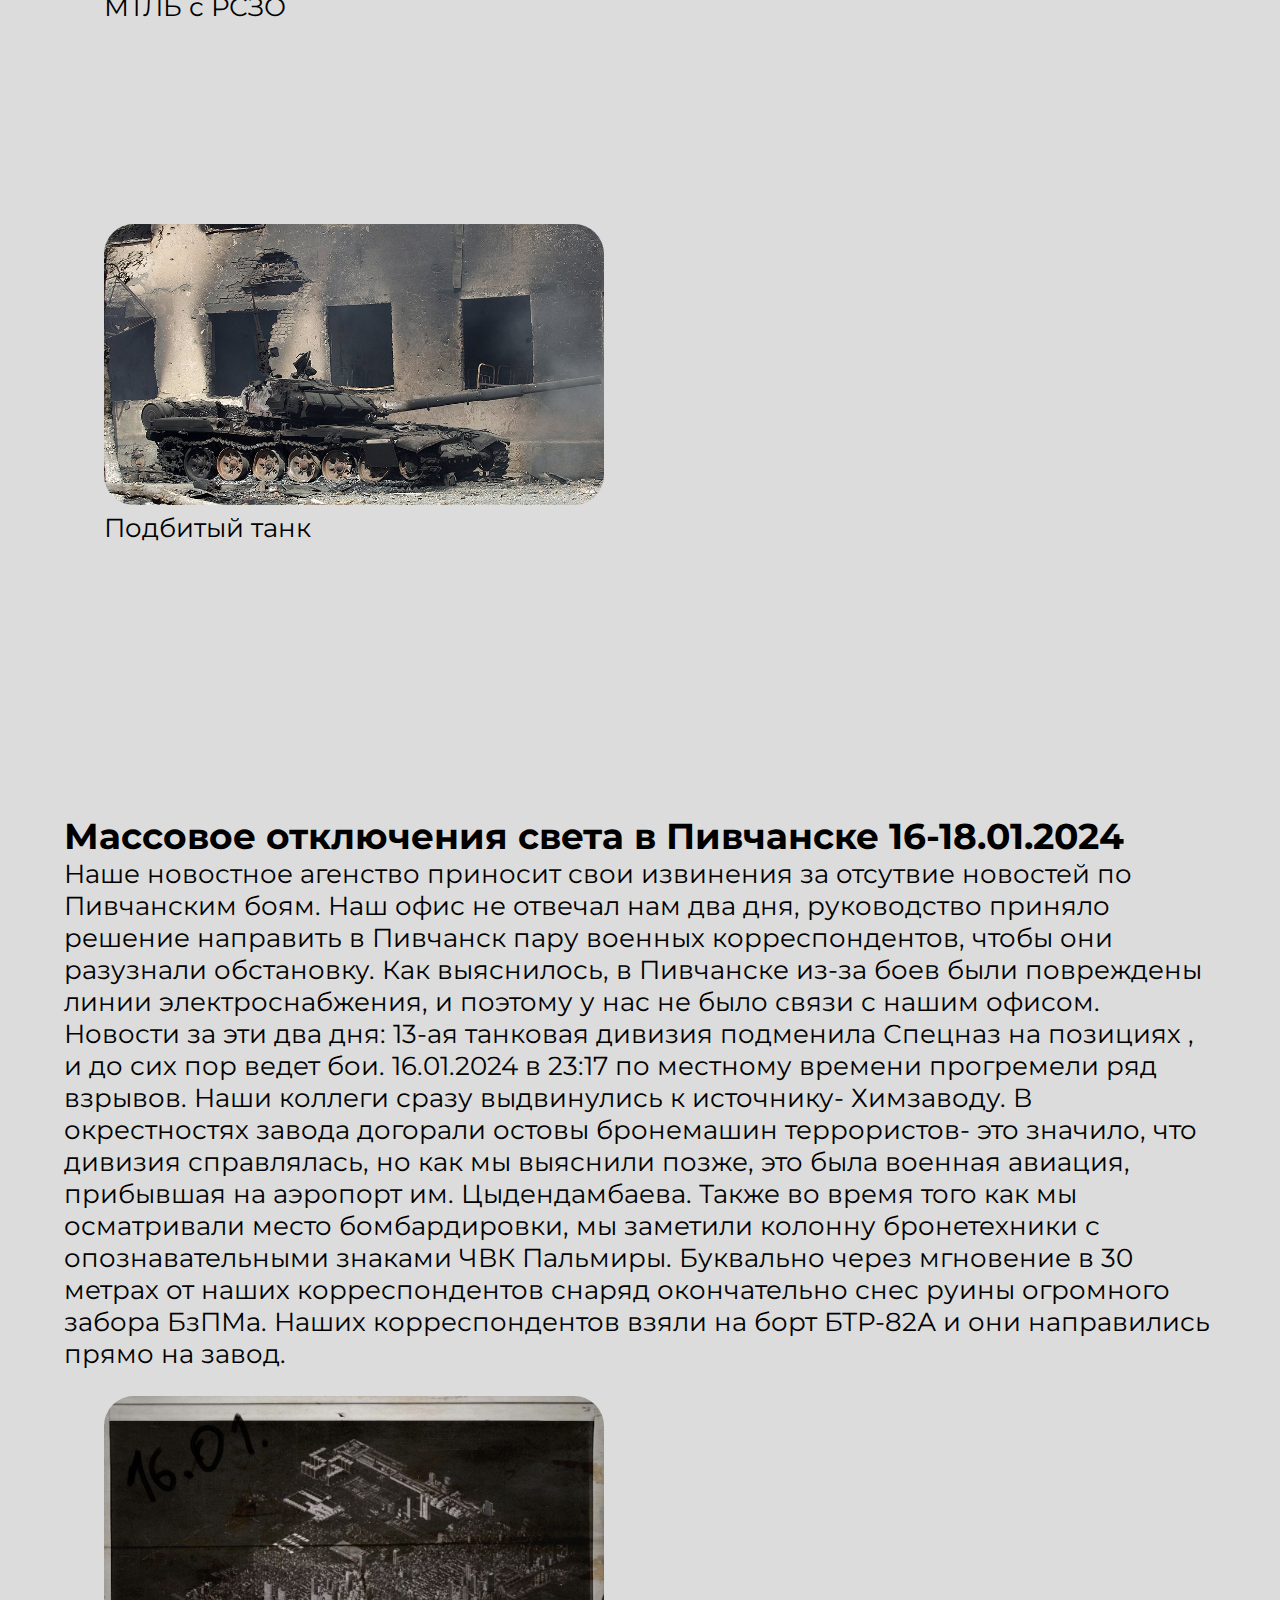
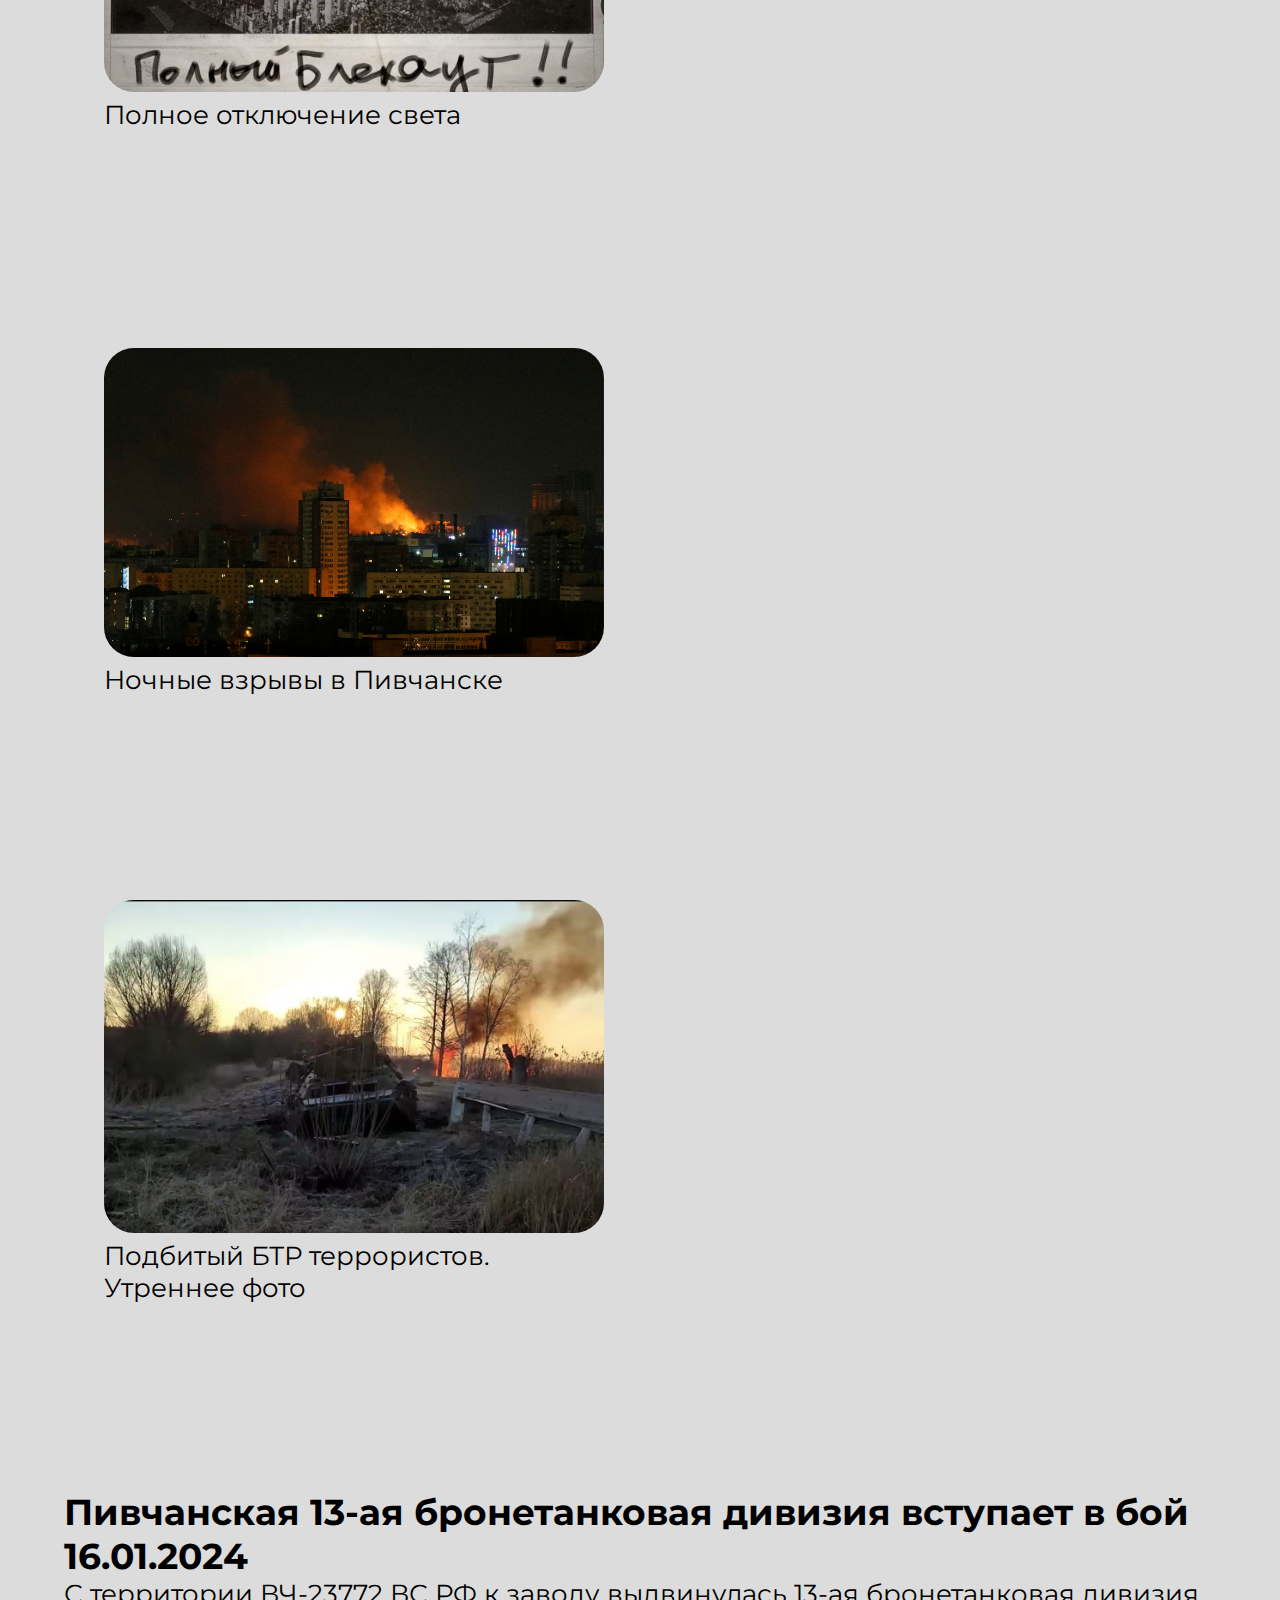
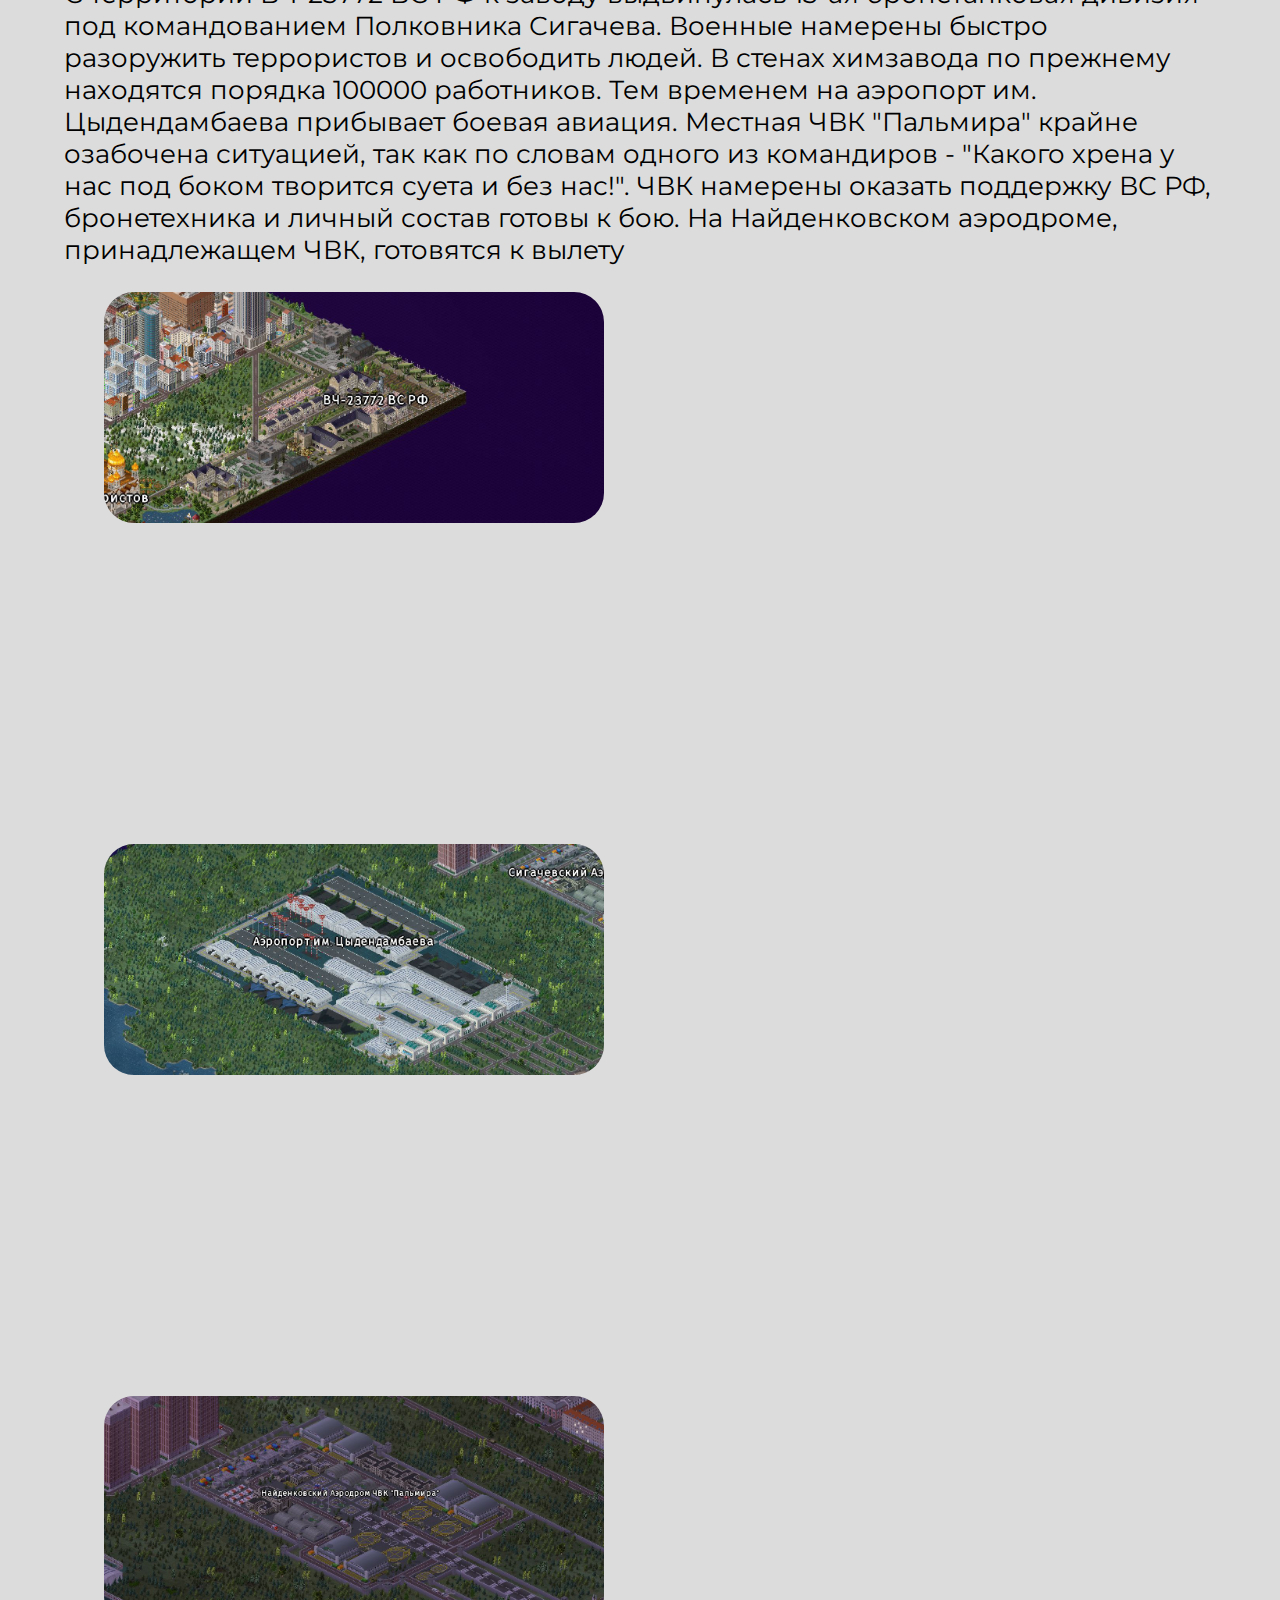
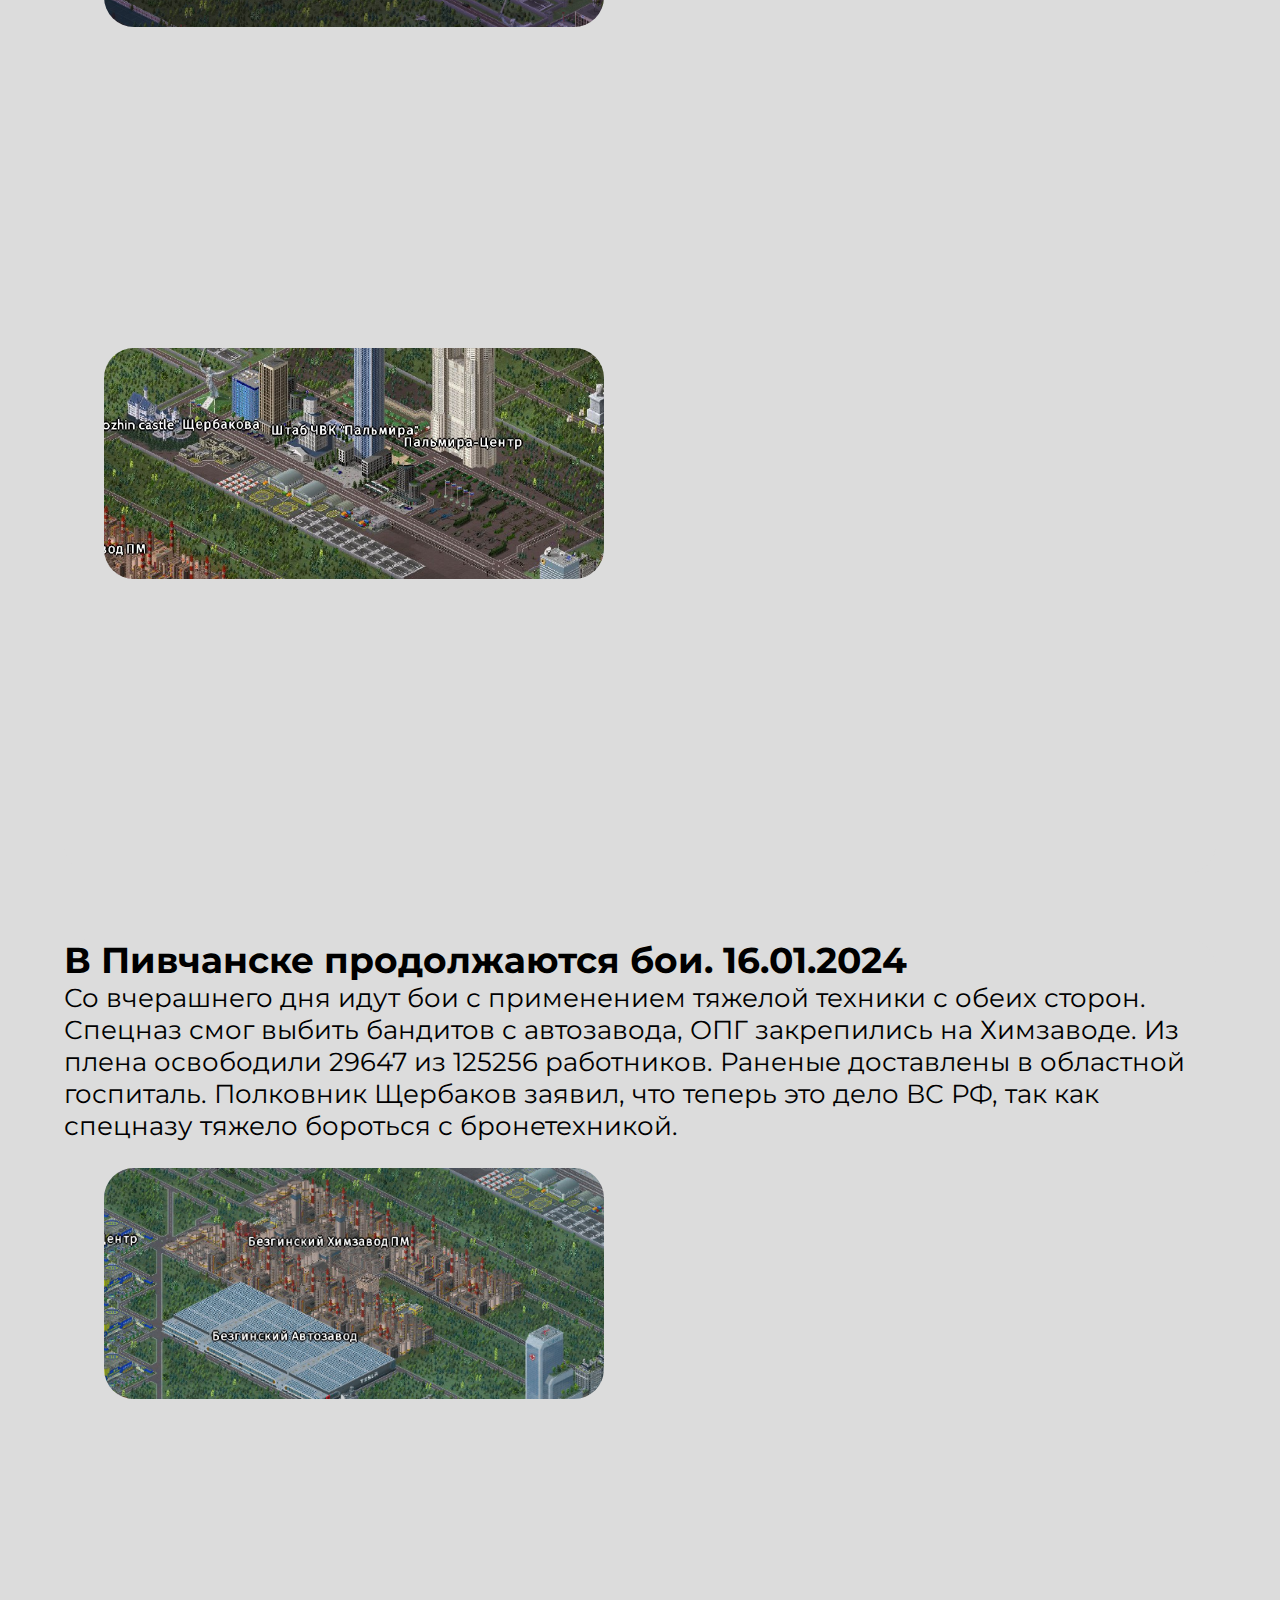
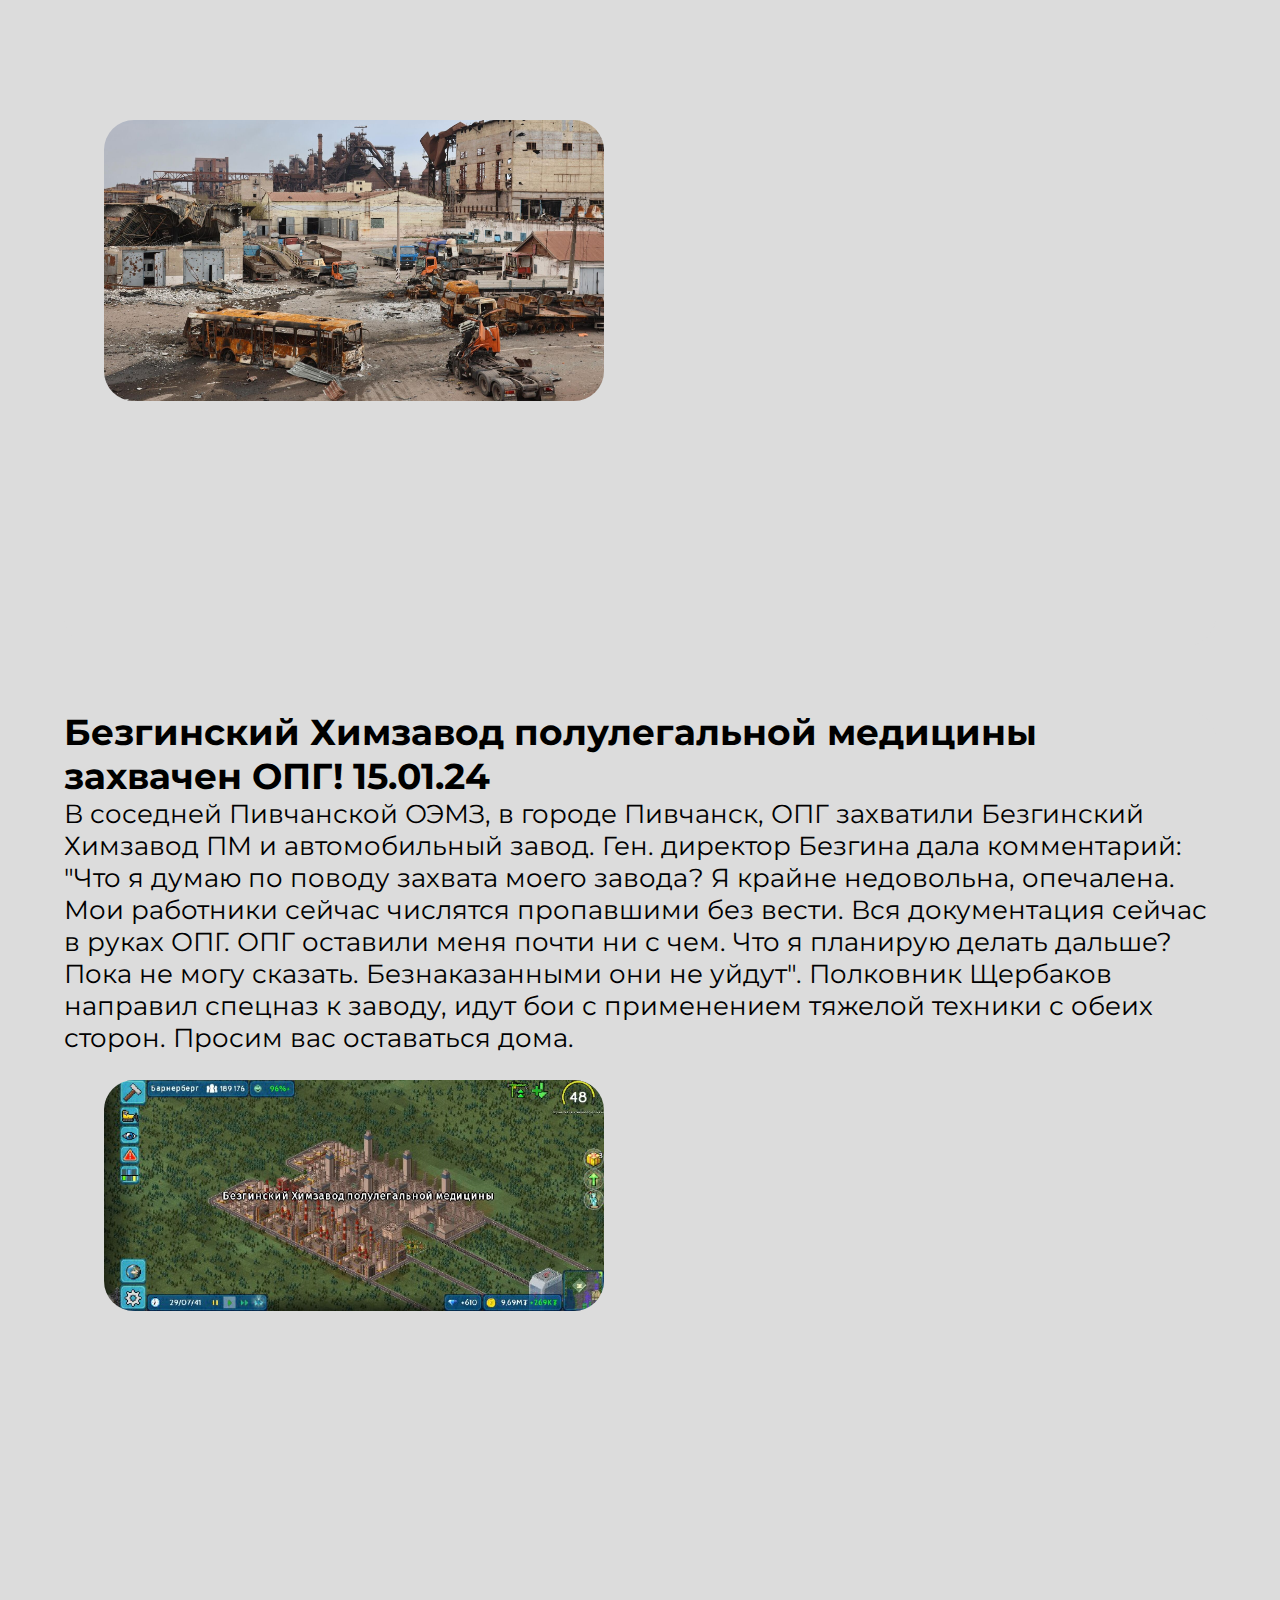
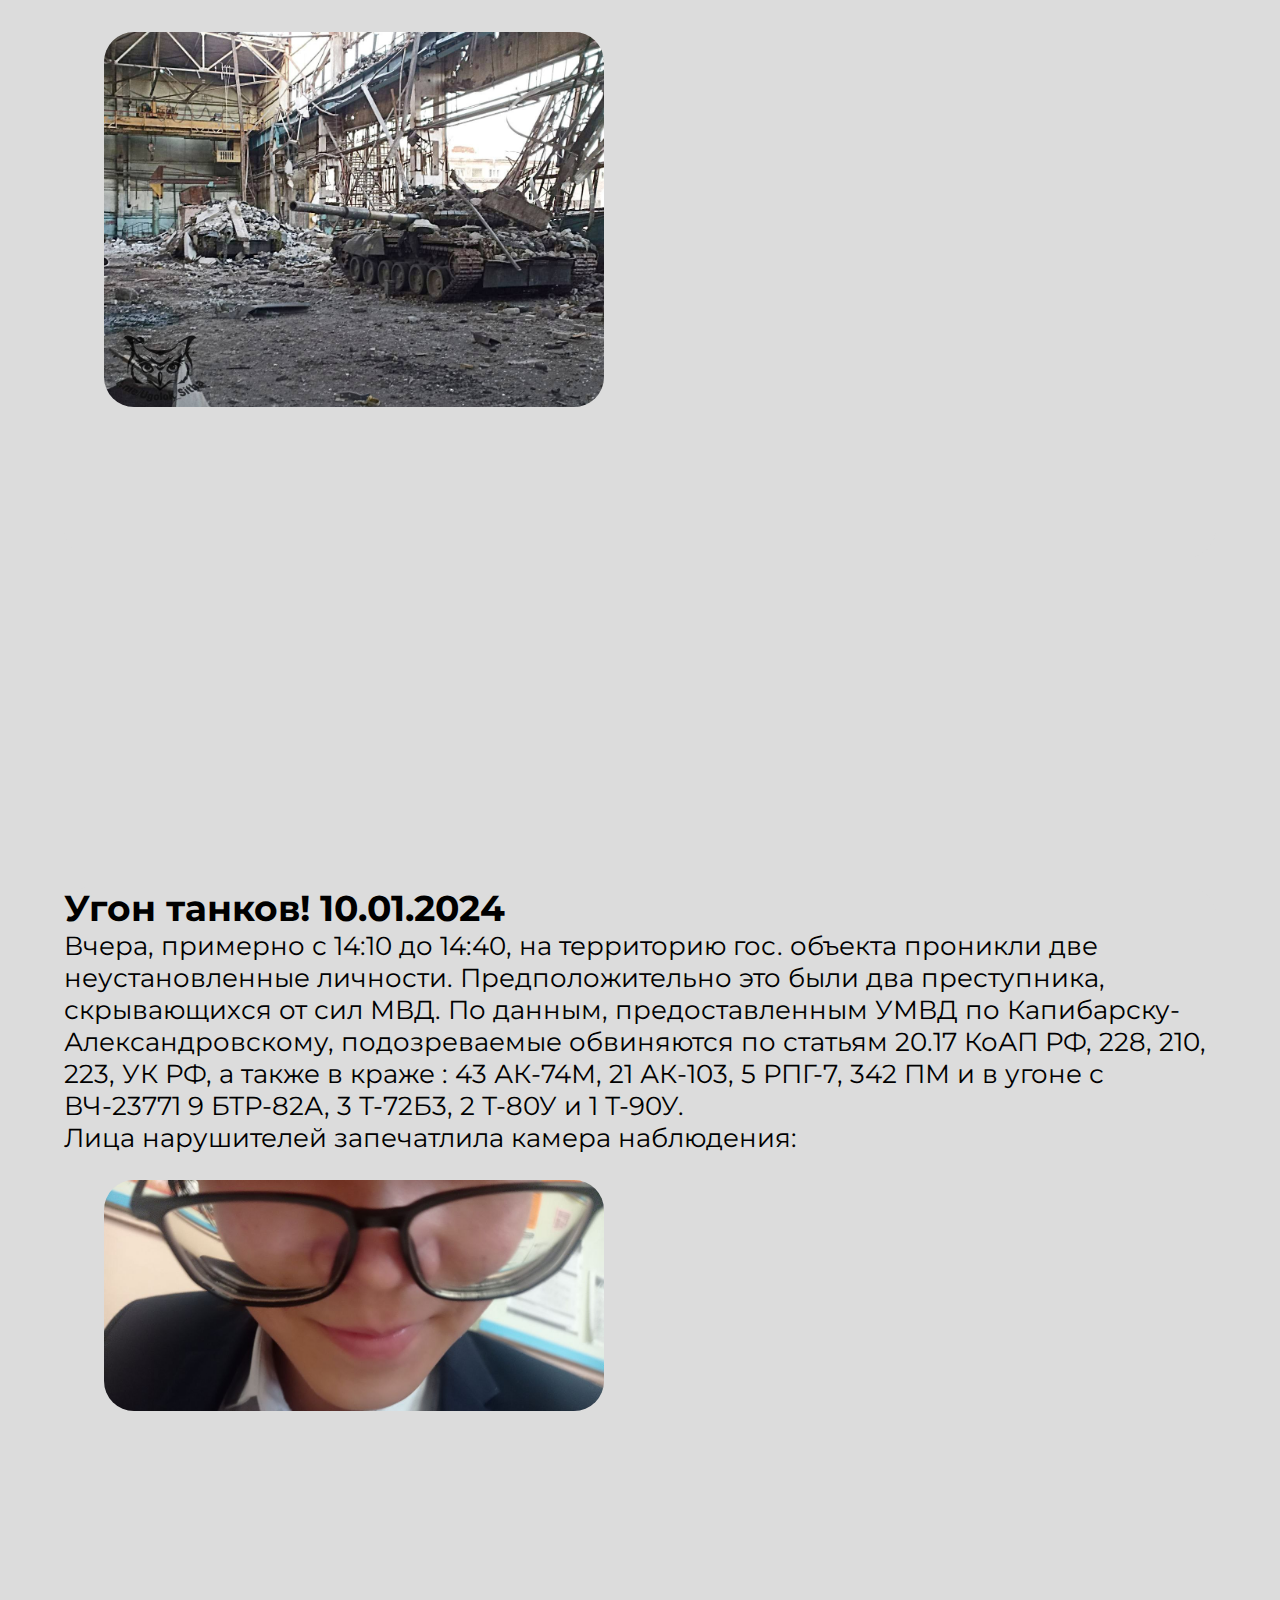
==== commit cbfd9e69: "Add files via upload" ====
--- a/index.html
+++ b/index.html
@@ -1,11 +1,14 @@
 <!DOCTYPE html>
 <html lang="en">
 <head>
+    <link rel="preconnect" href="https://fonts.googleapis.com">
+    <link rel="preconnect" href="https://fonts.gstatic.com" crossorigin>
+    <link href="https://fonts.googleapis.com/css2?family=Montserrat:ital,wght@0,100..900;1,100..900&display=swap" rel="stylesheet">
     <meta name="yandex-verification" content="4225d6c9a8a14263" />
     <meta charset="UTF-8">
     <meta name="viewport" content="width=device-width, initial-scale=1.0">
     <title>Supertim News</title>
-     <link rel="stylesheet" href="style.css">
+    <link rel="stylesheet" href="style.css">
 </head>
 <body>
     <header>
@@ -22,15 +25,113 @@
                 <li><a href="#4" class="button">Работа</a></li>
             </ul>
         </nav>
-    </header>
+    </header> 
     <main>
         <article class="new" id="1">
             <div class="logostr">Свежее</div>
+            <div>
+
+            <div class="txt1">
+                <div class="logostr"> Потеря контроля 14-18.05.2024  </div>
+                Неутешительные новости нам привезли наши сотрудники из Ньюмонда. Силовики и армия теряют контроль над городом, улица за улицей, район за районом. 
+                Охвачены эпидемией Норд-Ривер, Стоунер, Деленс. В Пряниково установлен контроль. По городу организованы пункты эвакуации: А1, А2, Б1. Просим вас
+                проследовать в пункты эвакуации, с собой необходимо иметь паспорт или водительское удостоверение. 
+                <figure>
+                    <img class= "prest" src="imgsn/newspapercool.jpg" alt="">
+                </figure>
+            </div>
+
+            <div class="txt1">
+                <div class="logostr"> Вести из Ньюмонда 13.05.2024  </div>
+                Севернее Пивчанска располагается город Ньюмонд, через него протекает река Шлепа. Буквально день назад
+                нам пришла новость о вспышке неизвестной болезни. Симптомы чем-то напоминают бешенство. 
+                Наши репортеры, находящиеся там, собирают материал и готовятся покидать город, дабы избежать заражения. В городе паника,
+                Росгвардия совместно с поддержкой USAF пытаются взять ситуацию под контроль. Находятся под контролем: ЦКЗ, ИК-18, База ВВС Роббинс,
+                Аэропорт, Форт Кёниг, Фабрика, База Арклов, Районы Мятице и Пельмешки, Округ Деленс. Сообщения о столкновениях с агрессивными гражданами из:
+                Округов Норд-Ривер, Стоунер и Района Пряниково. Движение по мостам ограничено. Выезды и въезды в город заблокированы ВС РФ.  
+                <figure>
+                    <img class= "prest" src="imgsn/Newspaper.jpg" alt="">
+                </figure>
+            </div>
+           
+
+            <div class="txt1">
+                <div class="logostr"> Он вам не Ежик 05.05.2024  </div>
+                В честь красивой даты 05.05. и того, что сегодня пасха, директор собрал список майских матов и грубых выражений Дамбинова А.С. 
+                Он славится отсутствием матов в своей речи, но так ли это?
+                <figure>
+                    <img class= "prest" src="imgsn/bydlosanya.jpg" alt="">
+                    <figcaption>
+                        Что ты там сказал долбаеб<br>
+                        Иди нахуй пиздабол<br>
+                        Ну пиздец<br>
+                        Пиздеж<br>
+                        Хуекрыл<br>
+                        Че за хуйню ты пишешь<br>
+                        Мне пизда<br>
+                        Щас как начну ебать<br>
+                        Сперма мая<br>
+                    </figcaption>
+                </figure>
+            </div>
+            <div class="razr"></div>
+            <div class="txt1">
+                <div class="logostr"> Дебют 04.05.2024</div>
+                <figure>
+                    <img class= "prest" src="imgsn/senya.jpg" alt="">
+                    <figcaption>Слушайте на всех платформах - Сеня Фермер.
+                    </figcaption>
+                </figure>
+            </div>
+            <div class="razr"></div>
+            <div class="txt1">
+                <div class="logostr"> Возвращение 04.05.2024  </div>
+                Просим прощения за такую задержку. В ходе событий Хмельной Зимы и Похмельной весны были уничтожены коммуникации с Пивчанском. 
+                Химзавод был освобожден в середине февраля силами ЧВК и ВС РФ, все заложники освобождены, но 21344 так и остались в стенах завода. 
+                После окончания боевых действий, начались столкновения ВС РФ и ЧВК, в ходе которых был убит мэр Пивчанска, а здание администрации
+                сгорело вместе со всеми, кто был внутри. В городе остро стоял вопрос кадров, поэтому на пост временного главы администрации встал
+                А. Цыренжапов, присланный из далекой Бурятии. После утихания Похмельной Весны в городе началась перестройка. Были реконструированы
+                почти все районы города и пригород, в частности на месте мебельного городка, разрушенного зимой, построен деловой район Капибарово. 
+                Был реконструирован ЖК Макаровка, так как туда прилетели 28 ракет, на его месте построен пос. Макарово. Город вступает в новую эпоху
+                мира и стабильности, но в последнее время что-то не так. Неужели снова?
+                <figure>
+                    <img class= "prest" src="imgsn/piv.jpg" alt="">
+                    <figcaption>
+                        Новый город
+                    </figcaption>
+                </figure>
+                <figure>
+                    <img class= "prest" src="imgsn/buyantuevich.jpg" alt="">
+                    <figcaption>
+                        Новый глава
+                    </figcaption>
+                </figure>
+            </div>
+
+            <div class="txt1">
+                <div class="logostr"> Репортаж из Ада  </div>
+                Корреспонденты, севшие на борт БТРа, только сейчас вышли на связь. На данный момент они уже выехали из пекла и 
+                едут по домам. Обстановка на химзаводе похожа на пекло- горящие танки, БТРы, бронеавтомобили и валяющиеся куски стен. 
+                13-ая танковая за несколько дней потеряла 3 танка и 4 БТРа, террористы потеряли 6 танков, 9 БТРов и огромное количество
+                авто с военным тюнингом. Одну такую удалось захватить- РСЗО на базе МТЛБ. Машина захвачена и полностью работает. Судя по всему именно из этой 
+                РСЗО уничтожили несколько БТРов. Удалось освободить 9638 гражданских в ходе восьмичасового боя. Такое огромное количество людей удалось вызволить благодаря тому, что Ми-24 ЧВК обстрелял всю бригаду террористов.
+                На заводе до сих пор находятся свыше 80000 гражданских. Освобожден 1 цех. 
+                <figure>
+                    <img class= "prest" src="imgsn/mtlb.png" alt="">
+                    <figcaption>
+                        МТЛБ с РСЗО
+                    </figcaption>
+                </figure>
+                <figure>
+                    <img class= "prest" src="imgsn/tz1.jpg" alt="">
+                    <figcaption>Подбитый танк</figcaption>
+                </figure>
+            </div>
 
             <div class="txt1">
                 <div class="logostr"> Массовое отключения света в Пивчанске 16-18.01.2024  </div>
                 Наше новостное агенство приносит свои извинения за отсутвие новостей по Пивчанским боям. Наш офис
-                не отвечал нам два дня, руководство приняло решение направить в Пивчанск пару военных журналистов, 
+                не отвечал нам два дня, руководство приняло решение направить в Пивчанск пару военных корреспондентов, 
                 чтобы они разузнали обстановку. Как выяснилось, в Пивчанске из-за боев были повреждены линии электроснабжения,
                 и поэтому у нас не было связи с нашим офисом. Новости за эти два дня: 13-ая танковая дивизия подменила Спецназ на позициях
                 , и до сих пор ведет бои. 16.01.2024 в 23:17 по местному времени прогремели ряд взрывов. Наши коллеги сразу выдвинулись к источнику- Химзаводу. 
@@ -38,14 +139,18 @@
                 прибывшая на аэропорт им. Цыдендамбаева. Также во время того как мы осматривали место бомбардировки, мы заметили колонну
                 бронетехники с опознавательными знаками ЧВК Пальмиры. Буквально через мгновение в 30 метрах от наших корреспондентов снаряд окончательно
                 снес руины огромного забора БзПМа. Наших корреспондентов взяли на борт БТР-82А и они направились прямо на завод.  <br>
-                <div class="razr"> </div>
-                <img class= "prest" src="blackout.jpg" alt="">
-                Полное отключение света
-                <img class= "prest" src="vzryvy.jpg" alt="">
-                Ночные взрывы в Пивчанске
-                <img class= "prest" src="ostov.jpg" alt="">
-                Подбитый БТР террористов. Утреннее фото
-                
+                <figure>
+                    <img class= "prest" src="imgsn/blackout.jpg" alt="">
+                    <figcaption>Полное отключение света</figcaption>
+                </figure>
+                <figure>
+                    <img class= "prest" src="imgsn/vzryvy.jpg" alt="">
+                    <figcaption>Ночные взрывы в Пивчанске</figcaption>
+                </figure>
+                <figure>
+                    <img class= "prest" src="imgsn/ostov.jpg" alt="">
+                    <figcaption>Подбитый БТР террористов. Утреннее фото</figcaption>
+                </figure> 
             </div>
 
             <div class="txt1">
@@ -55,20 +160,19 @@
                 Тем временем на аэропорт им. Цыдендамбаева прибывает боевая авиация. Местная ЧВК "Пальмира" крайне озабочена ситуацией, так как по словам одного из командиров - 
                 "Какого хрена у нас под боком творится суета и без нас!". ЧВК намерены оказать поддержку ВС РФ, бронетехника и личный состав готовы к бою. На Найденковском аэродроме,
                 принадлежащем ЧВК, готовятся к вылету
-
-                <img class= "prest" src="vch.jpg" alt="">
-                <img class= "prest" src="aeroport.jpg" alt="">
-                <img class= "prest" src="aerodr.jpg" alt="">
-                <img class= "prest" src="palmira.jpg" alt="">
+                <figure><img class= "prest" src="imgsn/vch.jpg" alt=""></figure>
+                <figure> <img class= "prest" src="imgsn/aeroport.jpg" alt=""></figure>
+                <figure><img class= "prest" src="imgsn/aerodr.jpg" alt=""></figure>
+                <figure><img class= "prest" src="imgsn/palmira.jpg" alt=""></figure>
             </div>
 
             <div class="txt1">
                 <div class="logostr"> В Пивчанске продолжаются бои. 16.01.2024  </div>
                 Со вчерашнего дня идут бои с применением тяжелой техники с обеих сторон. Спецназ смог выбить бандитов с автозавода, ОПГ закрепились на Химзаводе. 
-                Из плена освободили 29647 из 125256 работников. Раненые доставлены в областной многофункциональный госпиталь им. Сивак. 
+                Из плена освободили 29647 из 125256 работников. Раненые доставлены в областной госпиталь. 
                 Полковник Щербаков заявил, что теперь это дело ВС РФ, так как спецназу тяжело бороться с бронетехникой. 
-                <img class= "prest" src="bz.jpg" alt="">
-                <img class= "prest" src="z2.jpg" alt="">
+                <figure><img class= "prest" src="imgsn/bz.jpg" alt=""></figure>
+                <figure><img class= "prest" src="imgsn/z2.jpg" alt=""></figure>
             </div>
 
             <div class="txt1">
@@ -80,8 +184,8 @@
                 Пока не могу сказать. Безнаказанными они не уйдут".
                 Полковник Щербаков направил спецназ к заводу, 
                 идут бои с применением тяжелой техники с обеих сторон. Просим вас оставаться дома. 
-                <img class= "prest" src="zavod.jpg" alt="">
-                <img class= "prest" src="z1.jpg" alt="">
+                <figure><img class= "prest" src="imgsn/zavod.jpg" alt=""></figure>
+                <figure><img class= "prest" src="imgsn/z1.jpg" alt=""></figure>
             </div>
             <div class="razr"></div>
             <div class="txt1">
@@ -91,17 +195,16 @@
                 подозреваемые обвиняются по статьям 20.17 КоАП РФ, 228, 210, 223, УК РФ, а также в краже : 43 АК-74М, 21 АК-103, 5 РПГ-7, 342 ПМ 
                 и в угоне с ВЧ-23771 9 БТР-82А, 3 Т-72Б3, 2 Т-80У и 1 Т-90У.<br>
                 Лица нарушителей запечатлила камера наблюдения:<br>
-                <img class= "prest" src="sanya.jpg" alt="">
-                <img class= "prest" src="sar.jpg" alt="">
+                <figure><img class= "prest" src="imgsn/sanya.jpg" alt=""></figure>
+                <figure><img class= "prest" src="imgsn/sar.jpg" alt=""></figure>
                 Комментарий Полковника УФСБ по Капибарской ОЭЗ Щербакова:  На данный момент мы наблюдаем очень нехорошую ситуацию. 
                 Двое неустановленных личностей обманным путем проникли на территорию военной части. И тут началось самое интересное: 
                 один из них перехватил танк,после чего начал кошмарить военный контингент. Тем временем, вторая личность проникла на склад оружия. Сотрудники незамедлительно вызвали наряд спецназа ФСБ. 
                 И в скором времени,сотрудники правоохранительных органов взяли часть штурмом без единой жертвы, но личности скрылись. <br>
-                <img class= "prest" src="andr.jpg" alt="">
-
-            </div>
-            
-            <a href="stat1.html" class="button1"><img src="stat.PNG" alt=""></a>
+                <figure><img class= "prest" src="imgsn/andr.jpg" alt=""></figure>
+            </div>
+            <div class="razr"></div>
+            <a href="stat1.html" class="button1"><img src="imgsn/stat.PNG" alt=""></a>
 
         </article>
         <div class="razr">
--- a/style.css
+++ b/style.css
@@ -1,7 +1,7 @@
 @import url('https://fonts.googleapis.com/css2?family=Bellota&display=swap');
 body{
     margin:0;
-    font-family: 'Bellota';
+    font-family: 'Montserrat';
 }
 header{
     height: 100px;
@@ -9,7 +9,7 @@
     align-items: center;
     padding: 0 20%;
     justify-content: space-between;
-    background-color:grey;
+    background-color:gray;
 
 }
 header a{
@@ -20,7 +20,7 @@
     text-decoration: none;
 }
 .logo{
-    font-family: Bellota;
+    font-family: Montserrat;
     font-size: 36px;
     font-weight: 850;
 }
@@ -35,7 +35,7 @@
     width: 20%;
 }
 .logostr{
-    font-family: Bellota;
+    font-family: Montserrat;
     font-size: 36px;
     font-weight: 700;
 }
@@ -47,10 +47,9 @@
     text-decoration: none;
 }
 main{
-    background-color: #dbc396;
+    background-color: #DCDCDC;
 }
 .txt{
-    font-family: Bellota;
     font-size: 26px;
     display: flex;
     justify-content: flex-start;
@@ -62,8 +61,7 @@
 
 }
 .razr{
-    height: 100px;
-    background-color: #dbc396;
+    height: 200px;
 }
 .ss{
     margin:5%;
@@ -72,12 +70,10 @@
 
 footer{
     background-color: rgb(168, 163, 163);
-    font-family: Bellota;
     font-size: 26px;
 }
 .stat1{
     background-color: #dbc396;
-    font-family: Bellota;
     font-size: 26px;
 }
 .img1{
@@ -117,7 +113,8 @@
     box-shadow: none;
 }
 .txt1{
-    font-family: Bellota;
+    border-radius: 30px;
+    background-color: #DCDCDC;
     font-size: 26px;
     display: flex;
     justify-content: flex-start;
@@ -127,8 +124,120 @@
 
 }
 .statcolor{
-    background-color: #dbc396;
+    background-color: #DCDCDC;
 }
 body{
-    background-color: #dbc396;
-}+    background-color: #DCDCDC;
+}
+.prest{
+    border-radius: 30px;
+    width: 100%;
+}
+figure{
+    width: 500px;
+    height: 500px;
+}
+/* планшеты горизонтально */
+@media (min-width: 992px) and (max-width: 1199px) {
+    header{padding:0 10%}
+ 
+}
+
+/* планшеты вертикально */
+@media (min-width: 768px) and (max-width: 1366px) {
+    header {
+        height: 150px;
+        display: flex;
+        align-items: center;
+        padding: 0 20%;
+        justify-content: space-between;
+        background-color: grey;
+        flex-direction: column;
+    }
+}
+
+/* телефоны горизонтально */
+@media (max-width: 767px) {
+    header {
+        height: 150px;
+        display: flex;
+        align-items: center;
+        padding: 0 20%;
+        justify-content: space-between;
+        background-color: grey;
+        flex-direction: column;
+    }
+    .button {
+        display: inline-block;
+        padding: 5px 5px;
+        background-color: rgb(168, 163, 163);
+        text-decoration: none;
+        border-radius: 10px;
+        color: #000000;
+        font-size: 10px;
+        font-weight: 800;
+        text-transform: uppercase;
+        box-shadow: 2px 3px 4px #313131;
+    }
+    header a {
+        margin-right: 20px;
+        font-weight: 500;
+        font-size: 15px;
+        color: black;
+        text-decoration: none;
+    }
+
+}
+
+/* телефоны вертикально */
+@media (max-width: 480px) {
+    header {
+        height: 150px;
+        display: flex;
+        align-items: center;
+        padding: 0 20%;
+        justify-content: space-between;
+        background-color: grey;
+        flex-direction: column;
+    }
+    .button {
+        display: inline-block;
+        padding: 5px 5px;
+        background-color: rgb(168, 163, 163);
+        text-decoration: none;
+        border-radius: 10px;
+        color: #000000;
+        font-size: 8px;
+        font-weight: 800;
+        text-transform: uppercase;
+        box-shadow: 2px 3px 4px #313131;
+    }
+    header a {
+        margin-right: 20px;
+        font-weight: 500;
+        font-size: 15px;
+        color: black;
+        text-decoration: none;
+    }
+    .txt1{
+        border-radius: 30px;
+        background-color: #DCDCDC;
+        font-size: 16px;
+        display: flex;
+        justify-content: flex-start;
+        flex-wrap: wrap;
+        text-align: left;
+        margin: 5%;
+    
+    }
+    .logostr{
+        font-family: Montserrat;
+        font-size: 26px;
+        font-weight: 700;
+    }
+    
+    .razr{
+        height: 70px;
+    }
+}
+
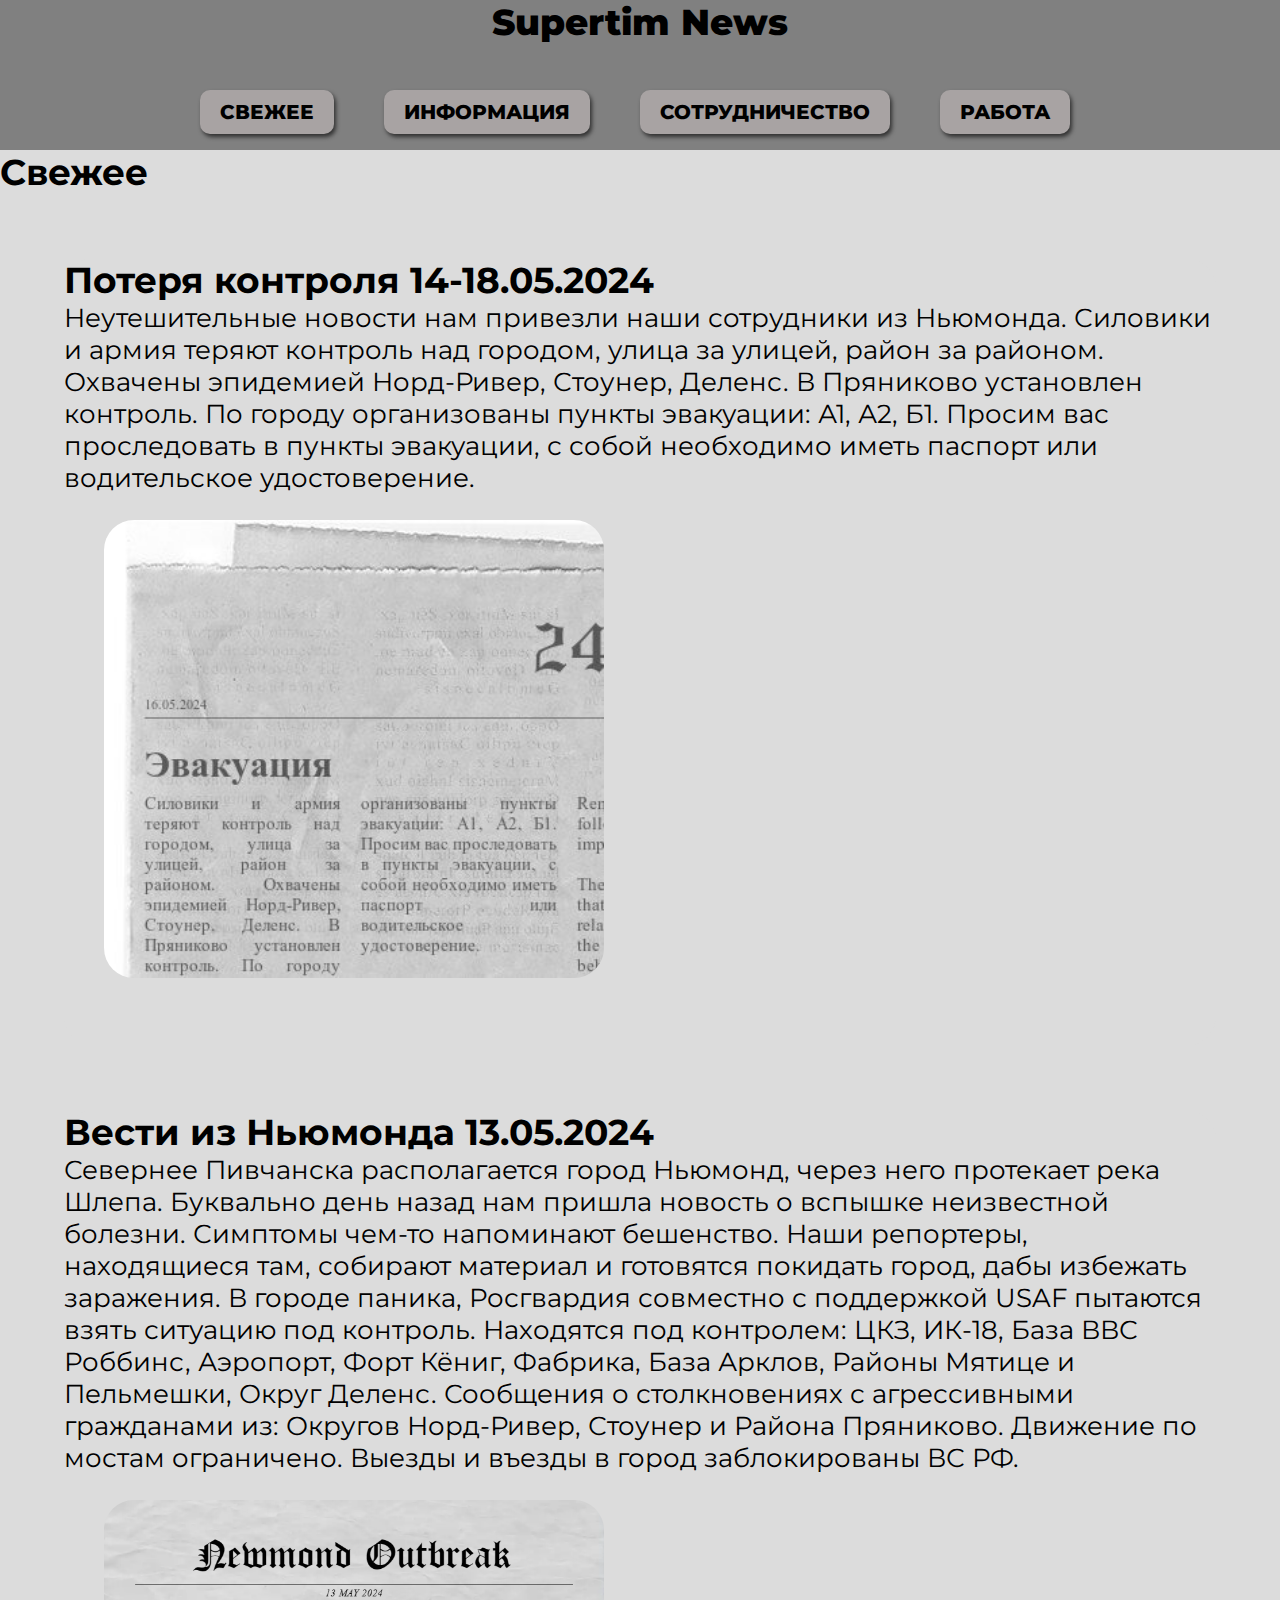
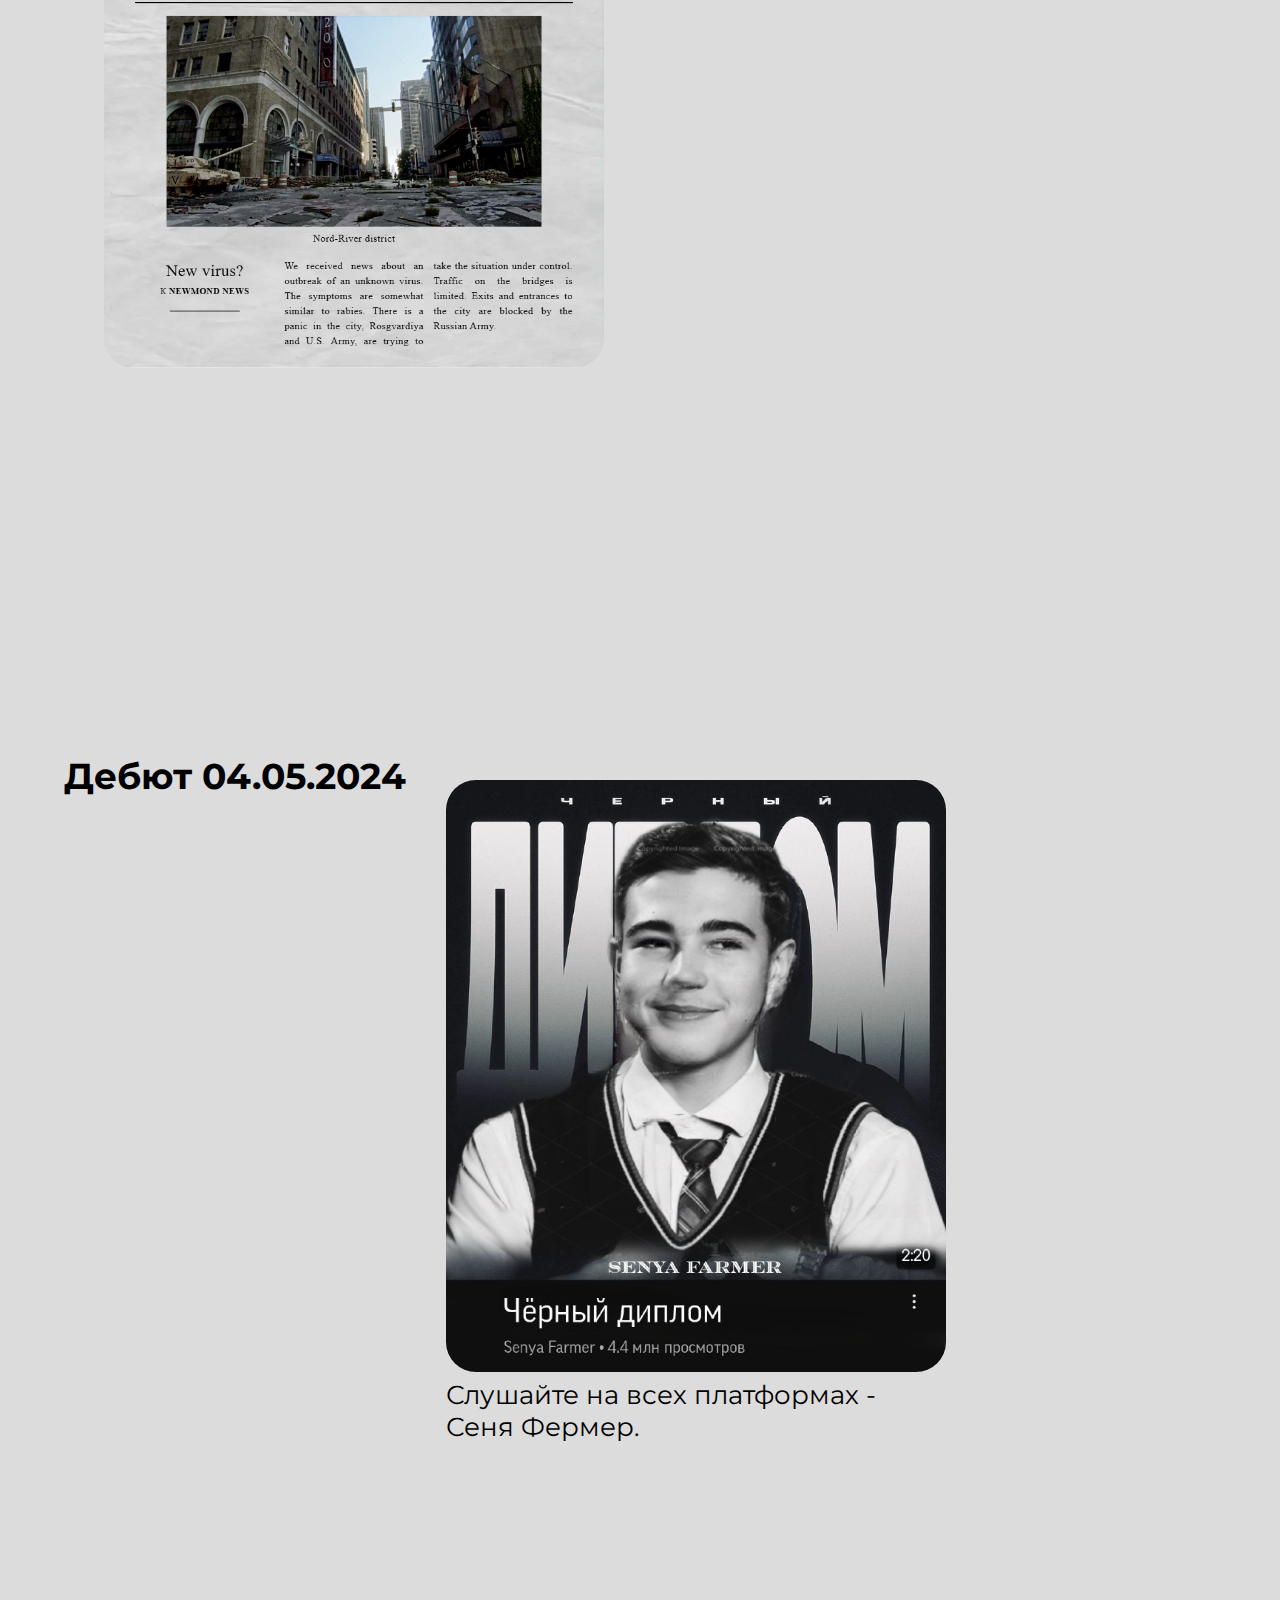
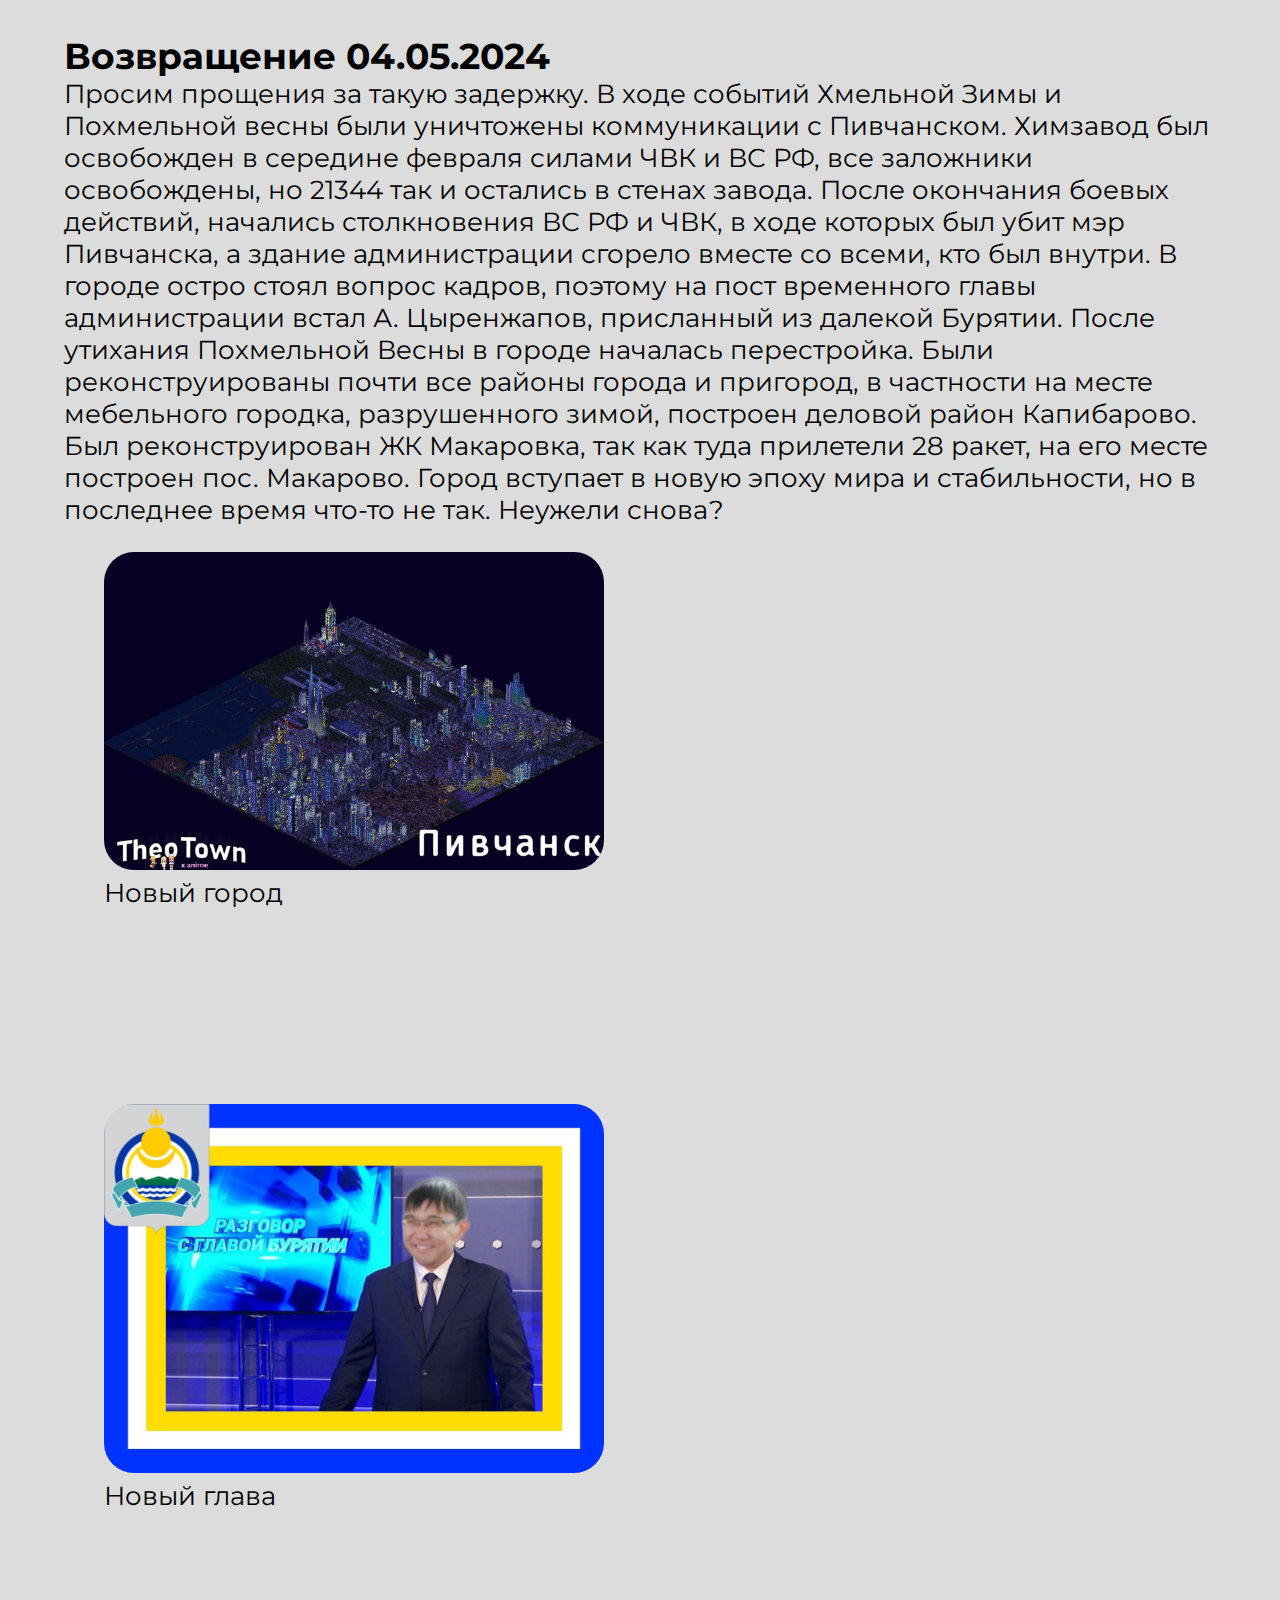
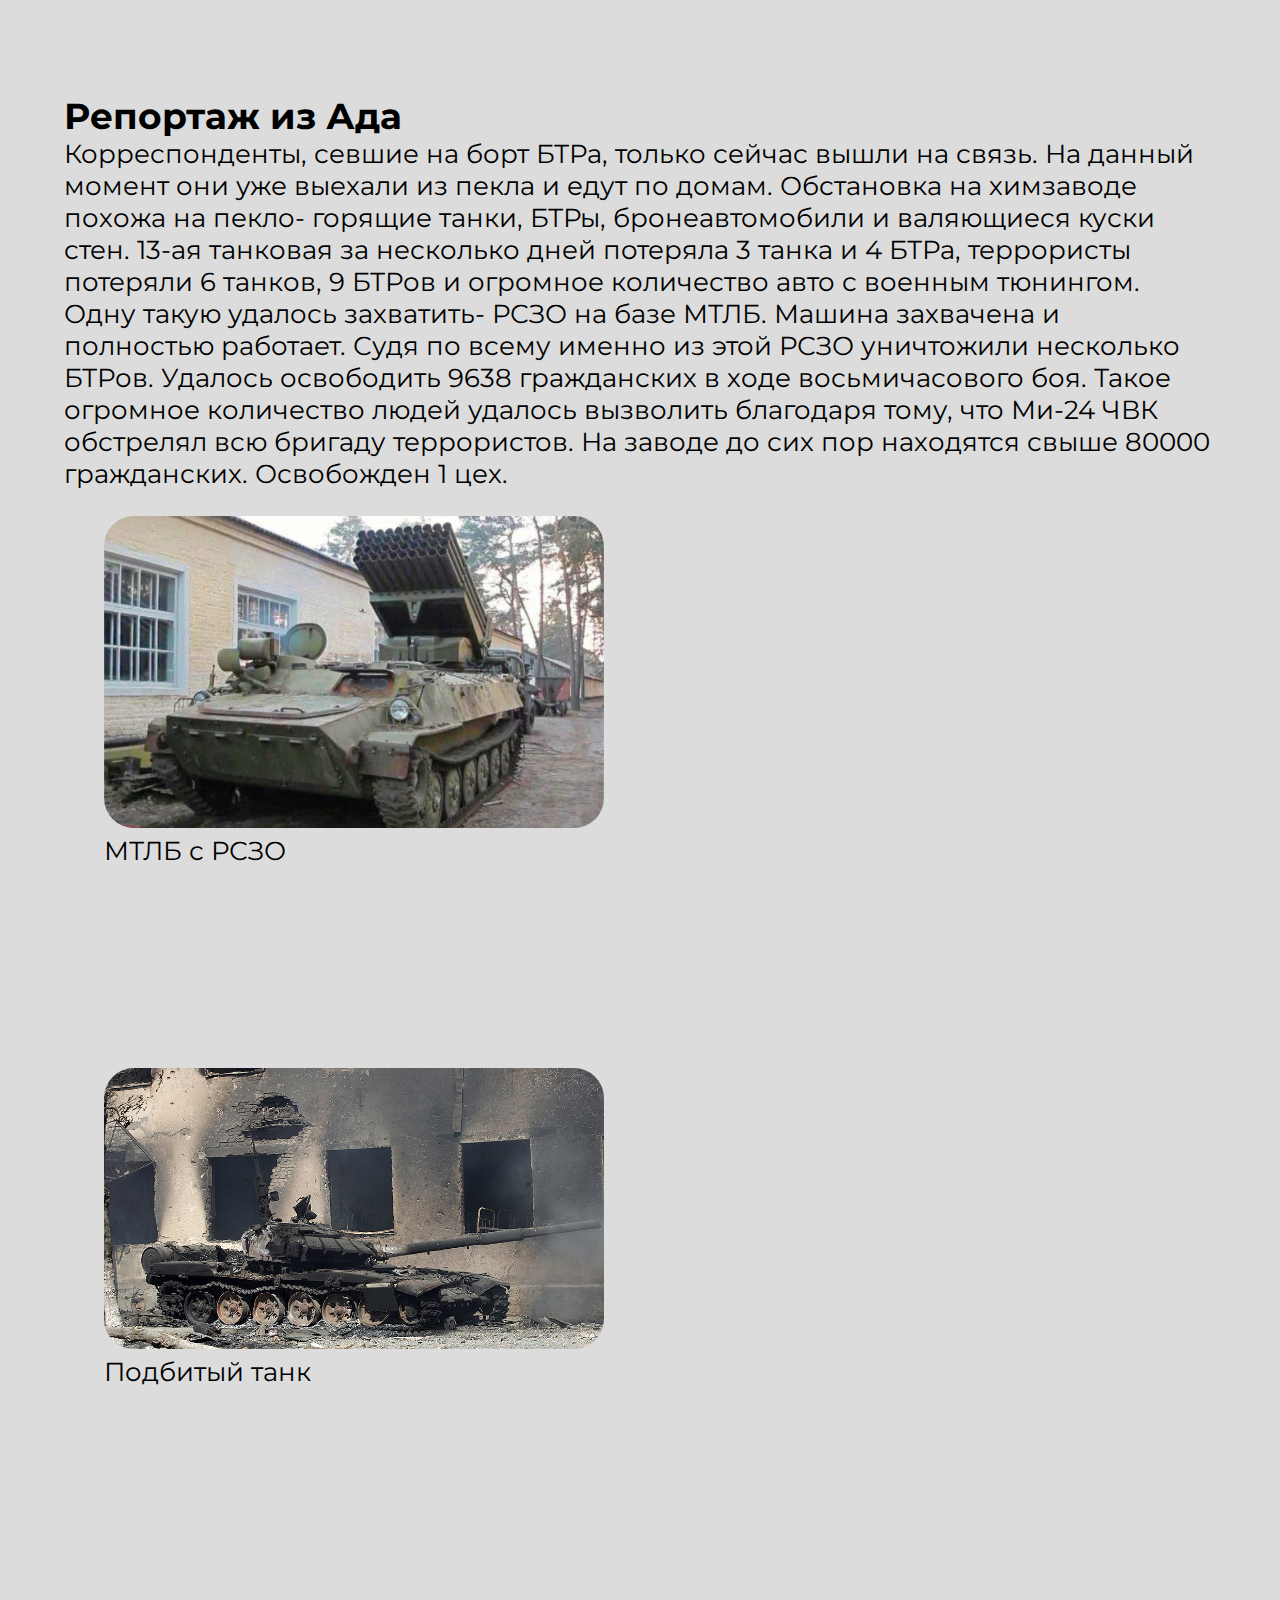
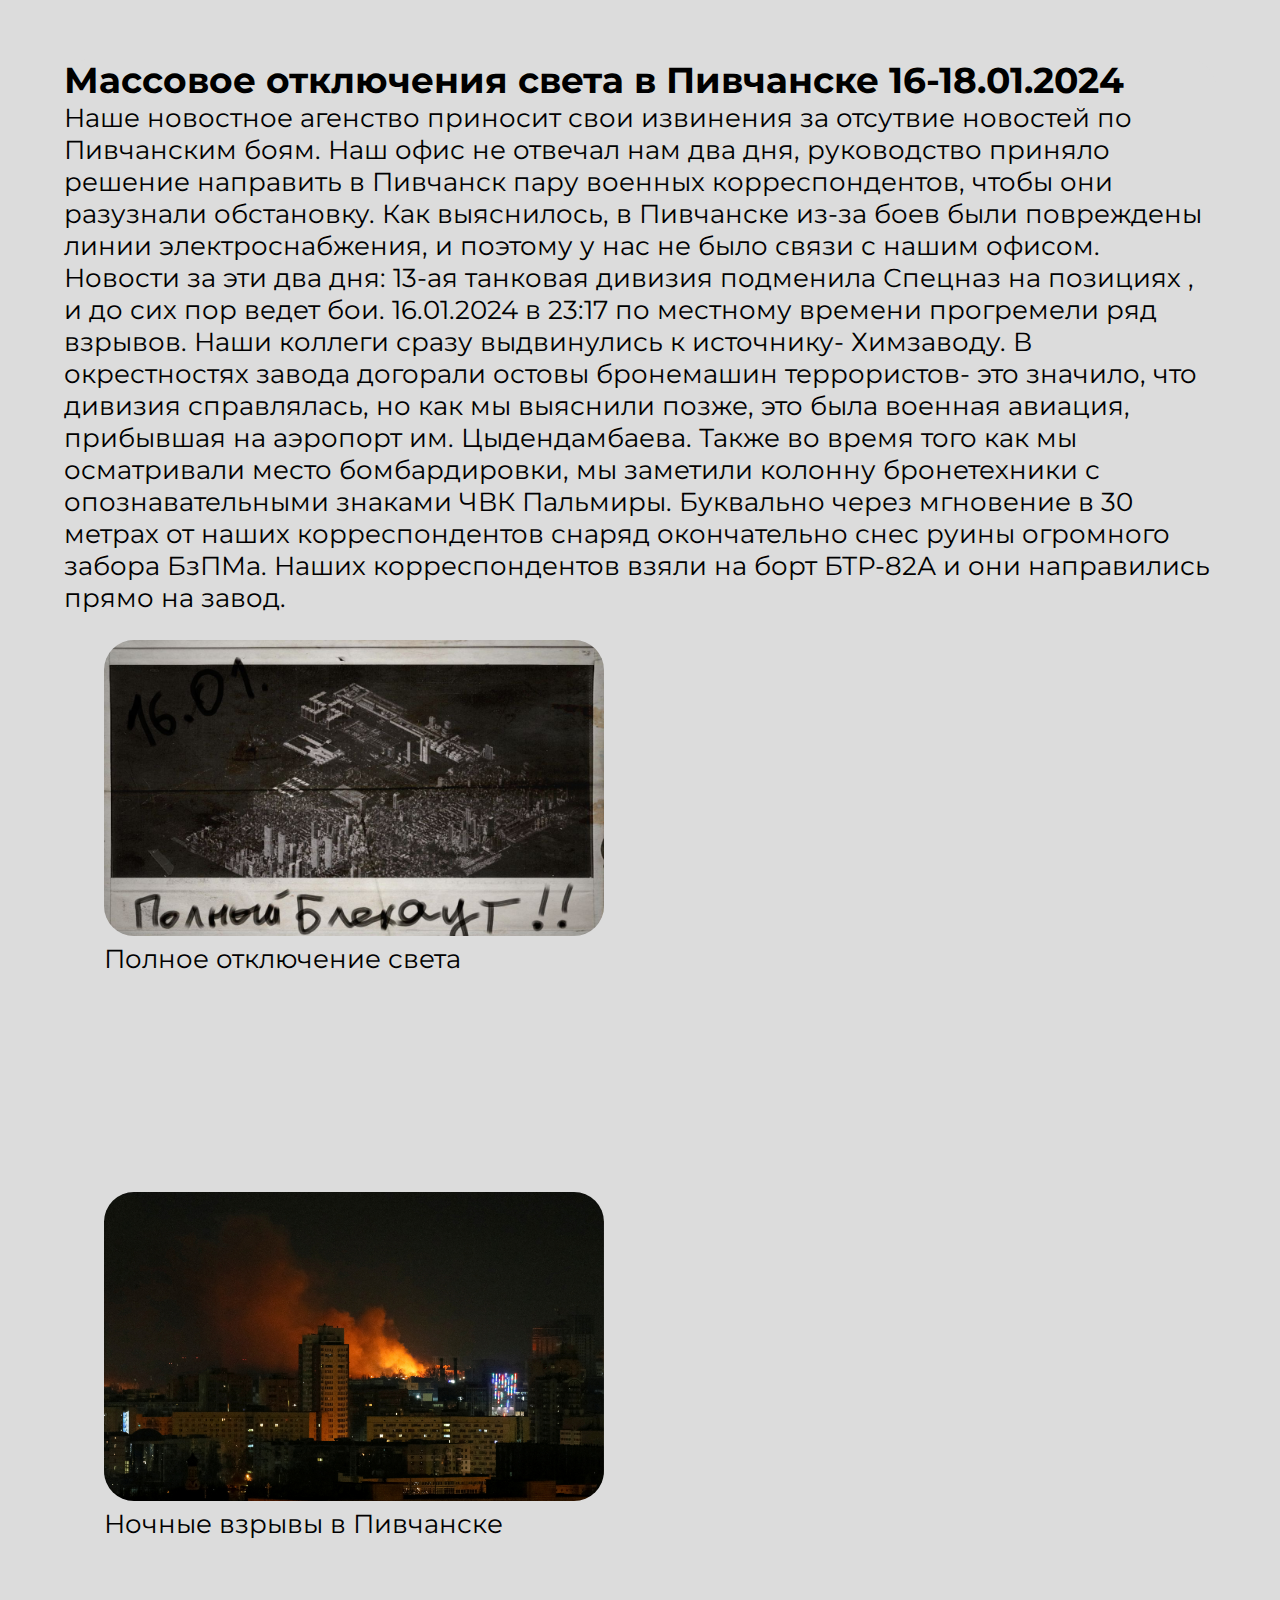
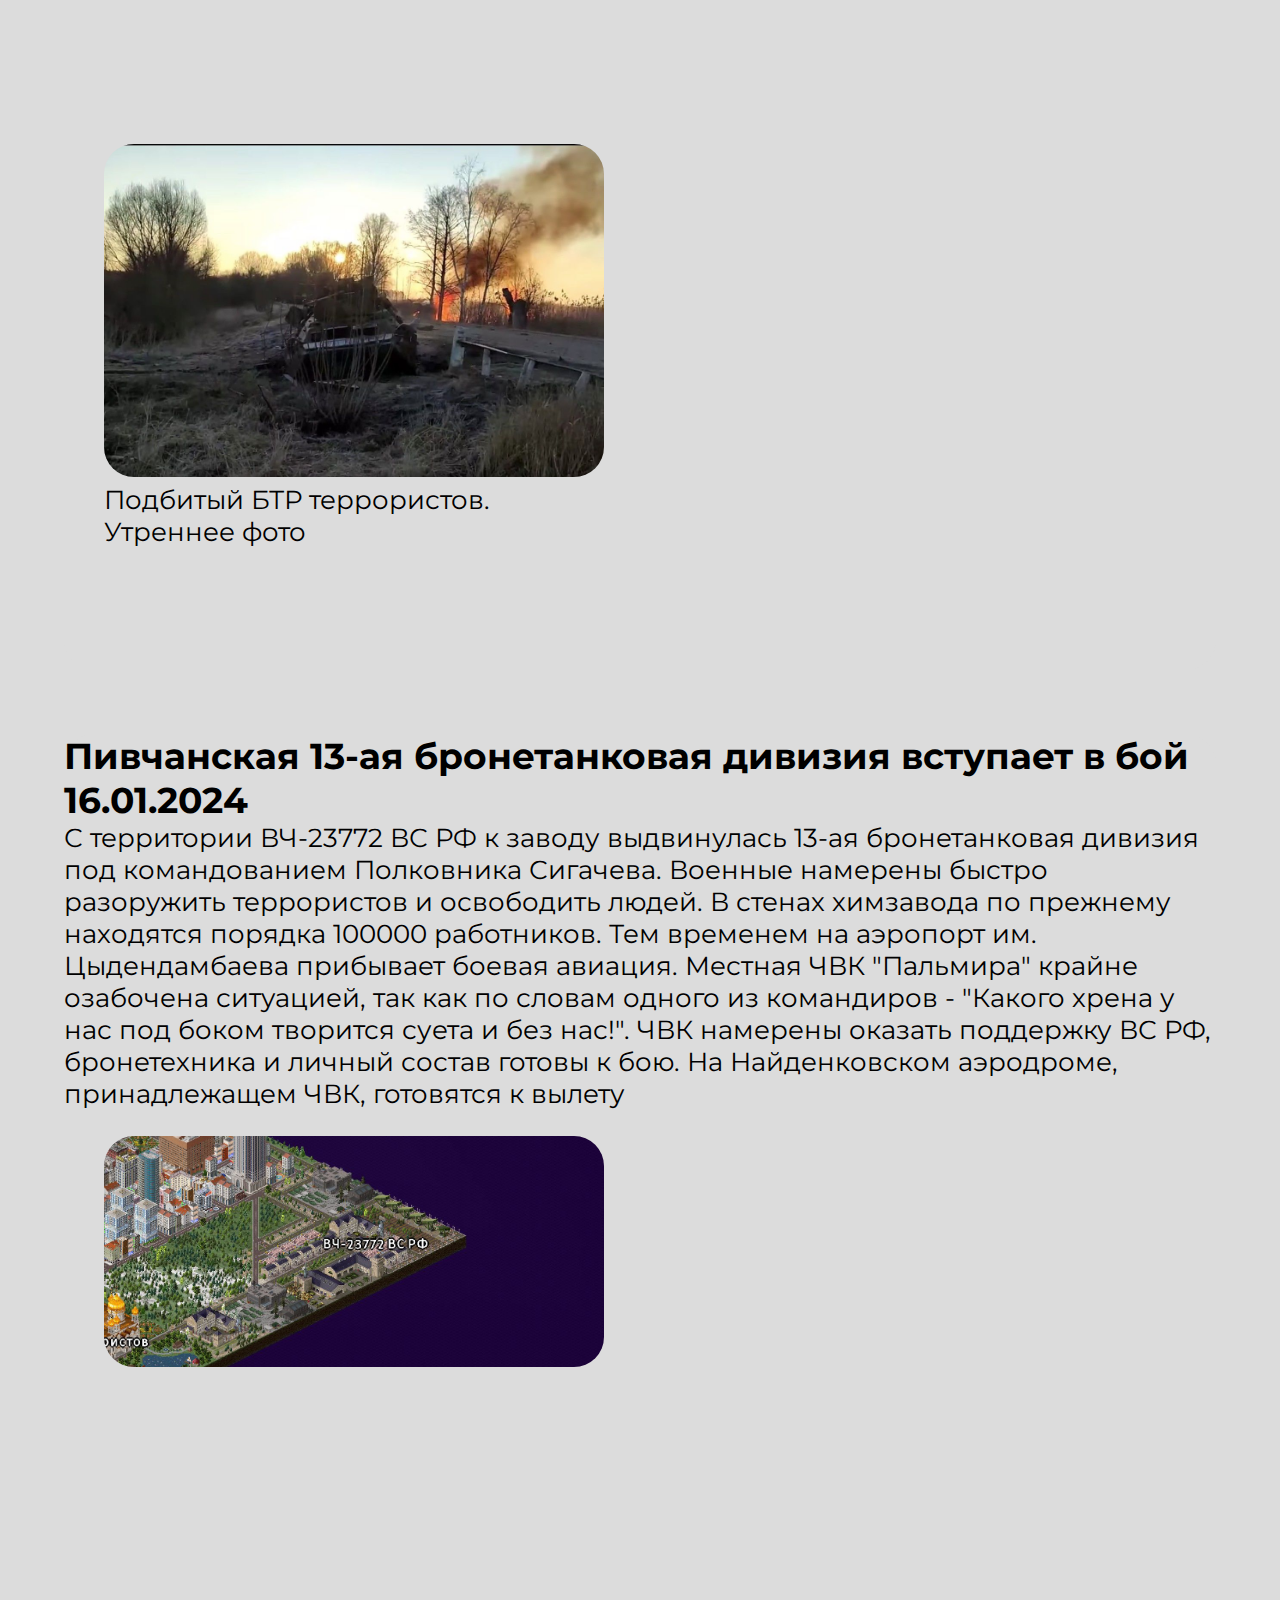
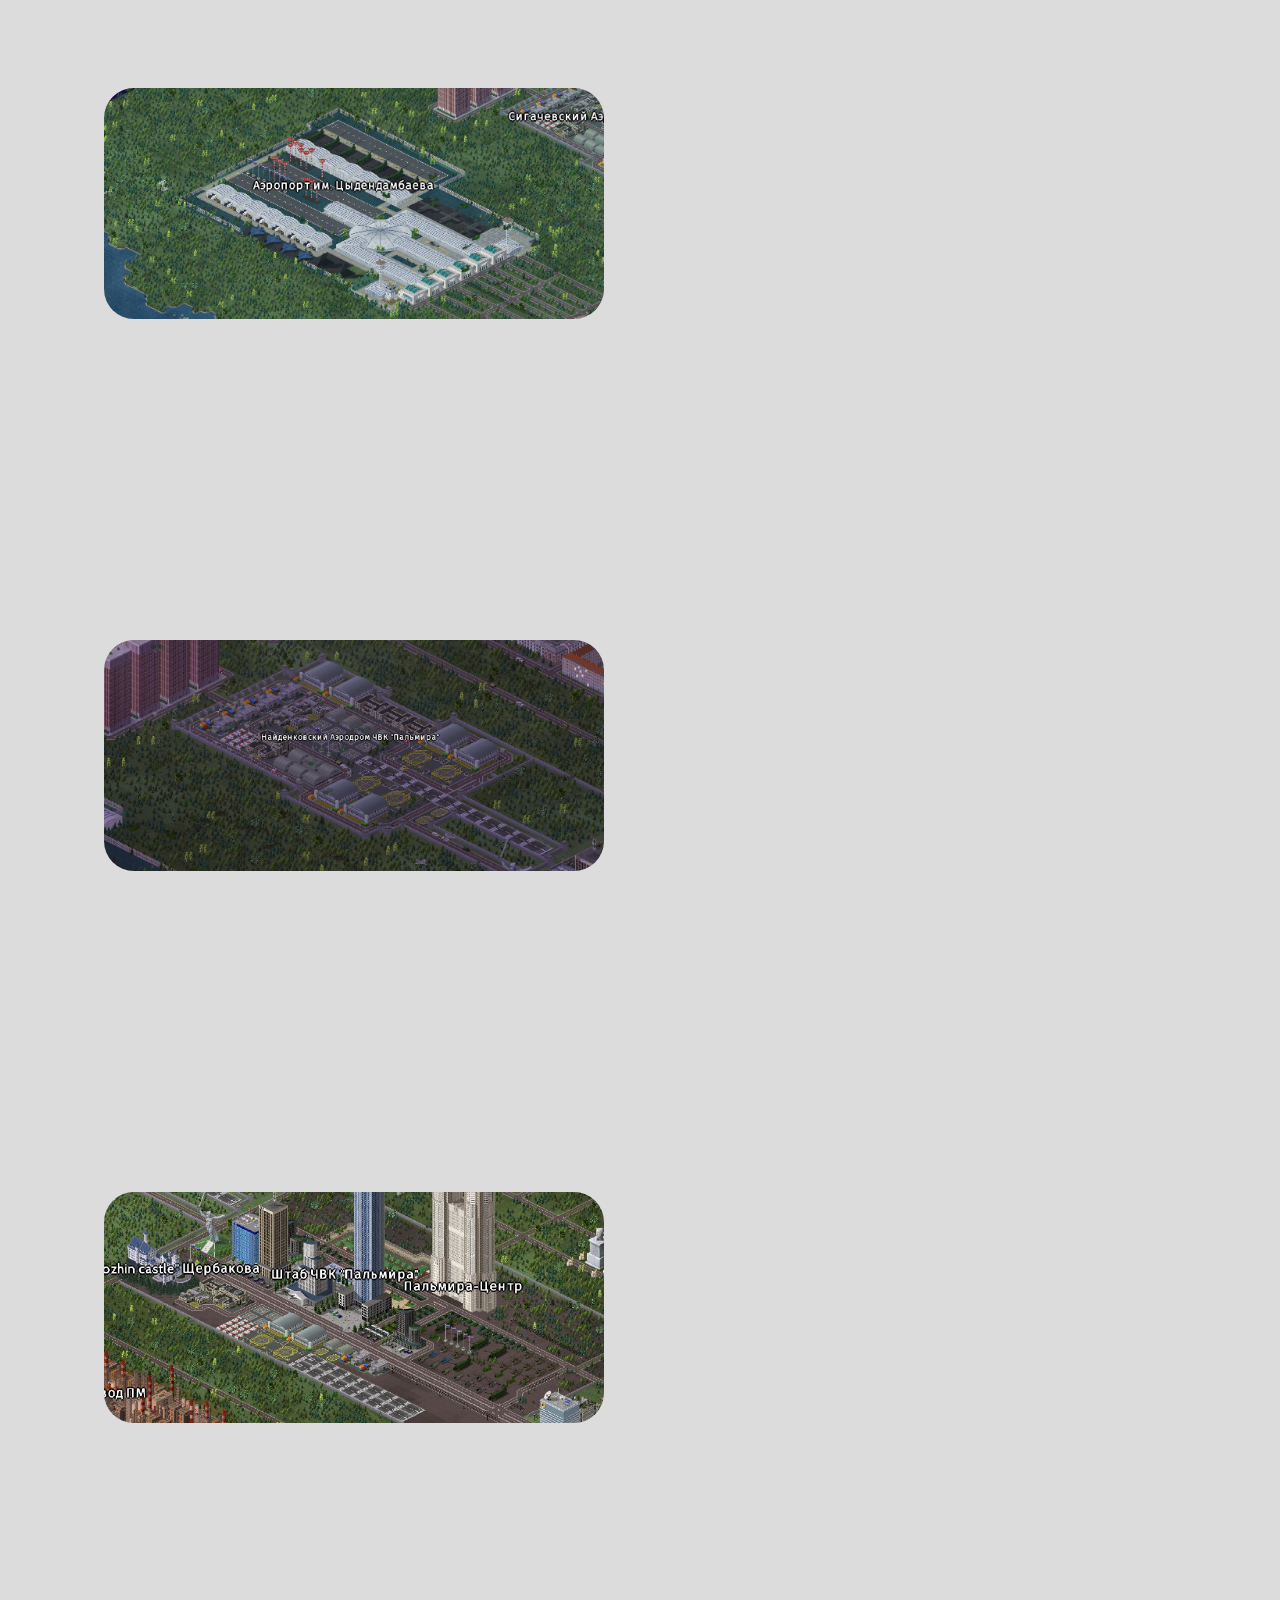
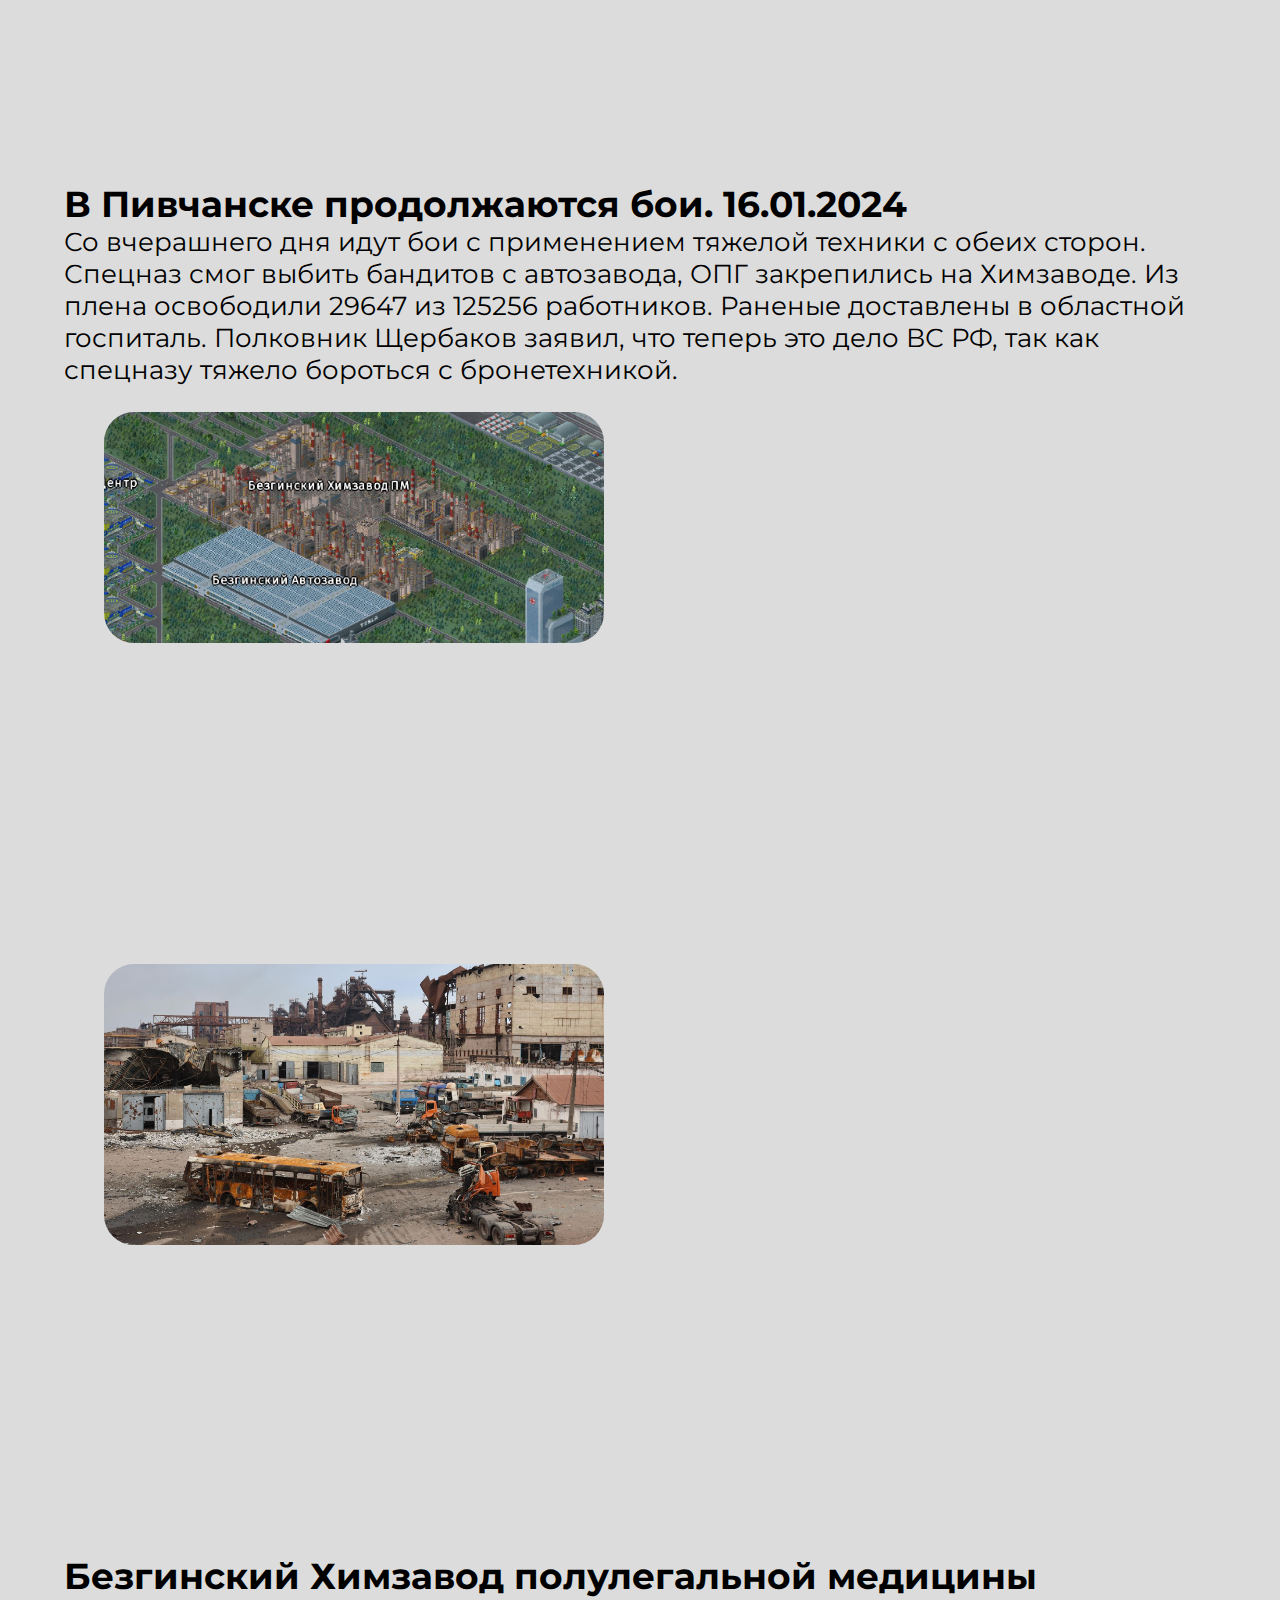
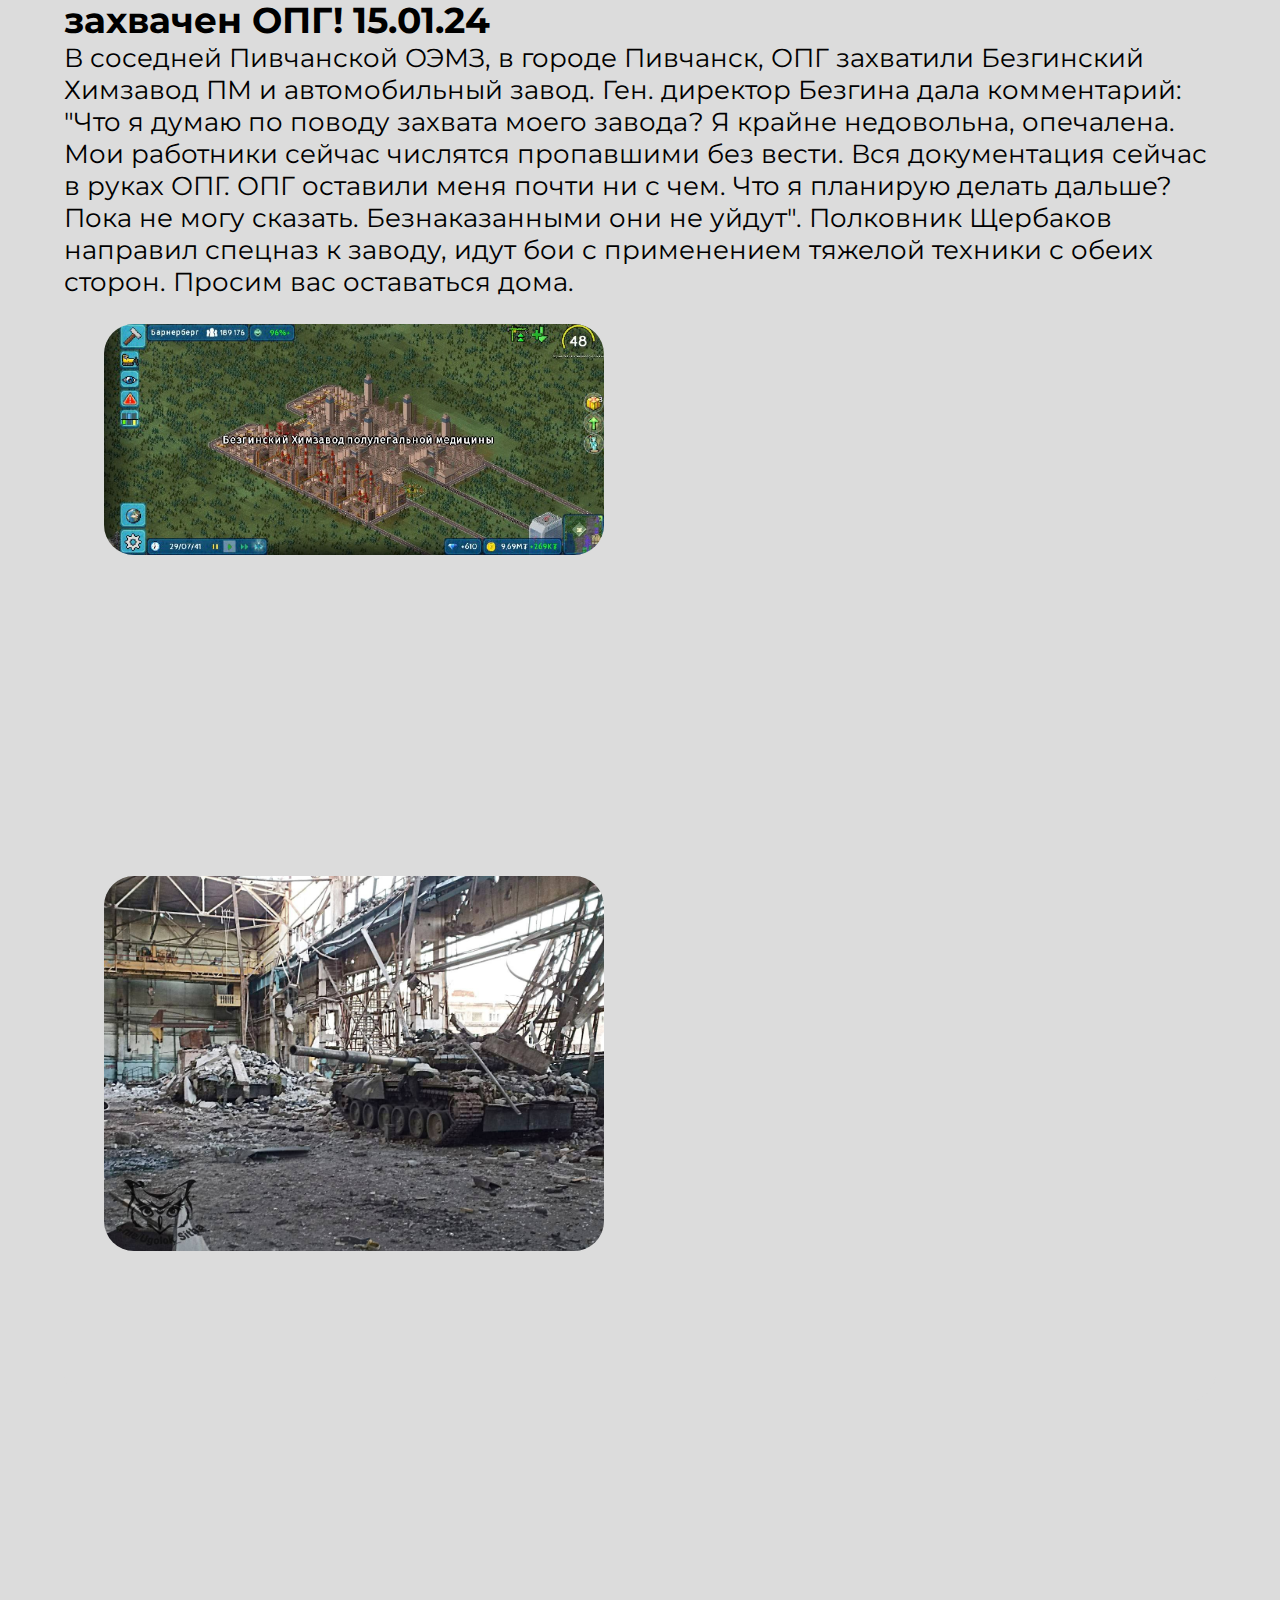
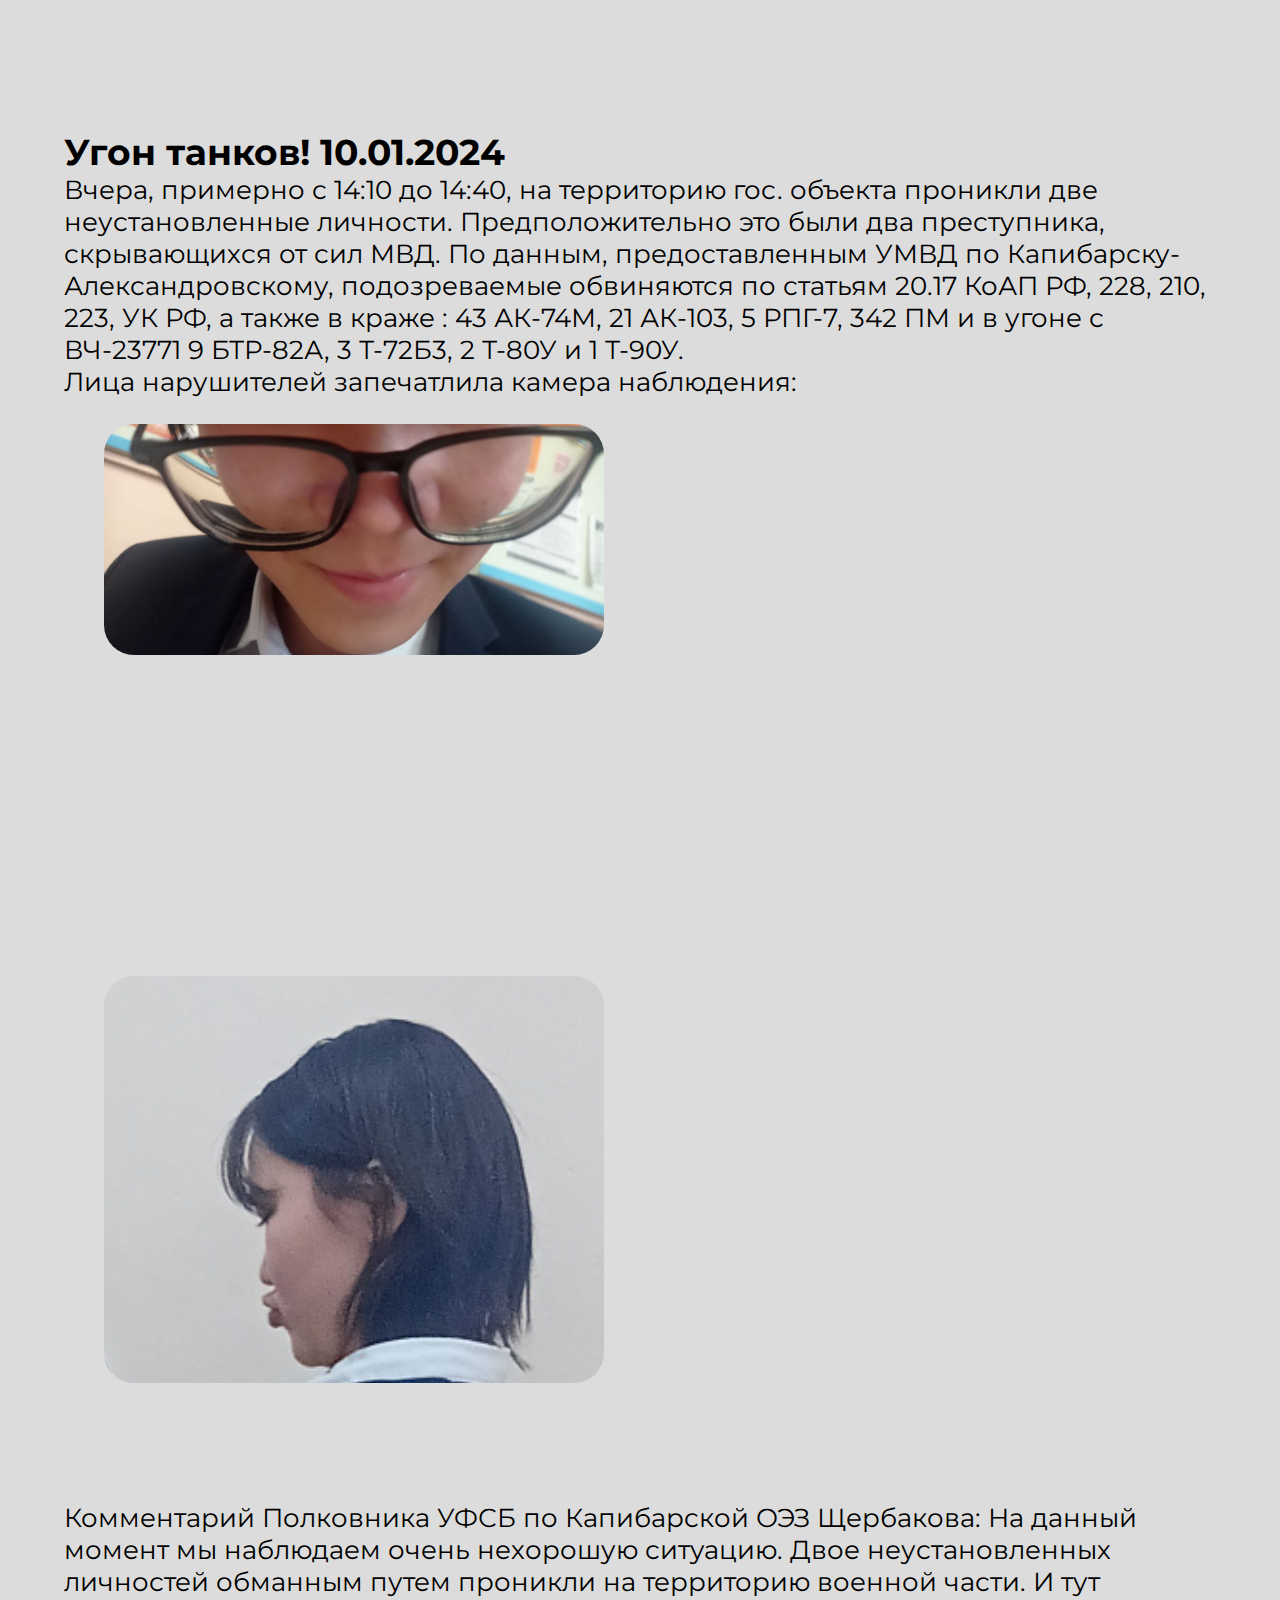
==== commit 870be563: "Update index.html" ====
--- a/index.html
+++ b/index.html
@@ -55,7 +55,7 @@
             </div>
            
 
-            <div class="txt1">
+            <!-- <div class="txt1">
                 <div class="logostr"> Он вам не Ежик 05.05.2024  </div>
                 В честь красивой даты 05.05. и того, что сегодня пасха, директор собрал список майских матов и грубых выражений Дамбинова А.С. 
                 Он славится отсутствием матов в своей речи, но так ли это?
@@ -73,7 +73,7 @@
                         Сперма мая<br>
                     </figcaption>
                 </figure>
-            </div>
+            </div> -->
             <div class="razr"></div>
             <div class="txt1">
                 <div class="logostr"> Дебют 04.05.2024</div>
@@ -258,4 +258,4 @@
         <div>(с) Все права принадлежат Supertim inc.</div>
     </footer>
 </body>
-</html>+</html>
